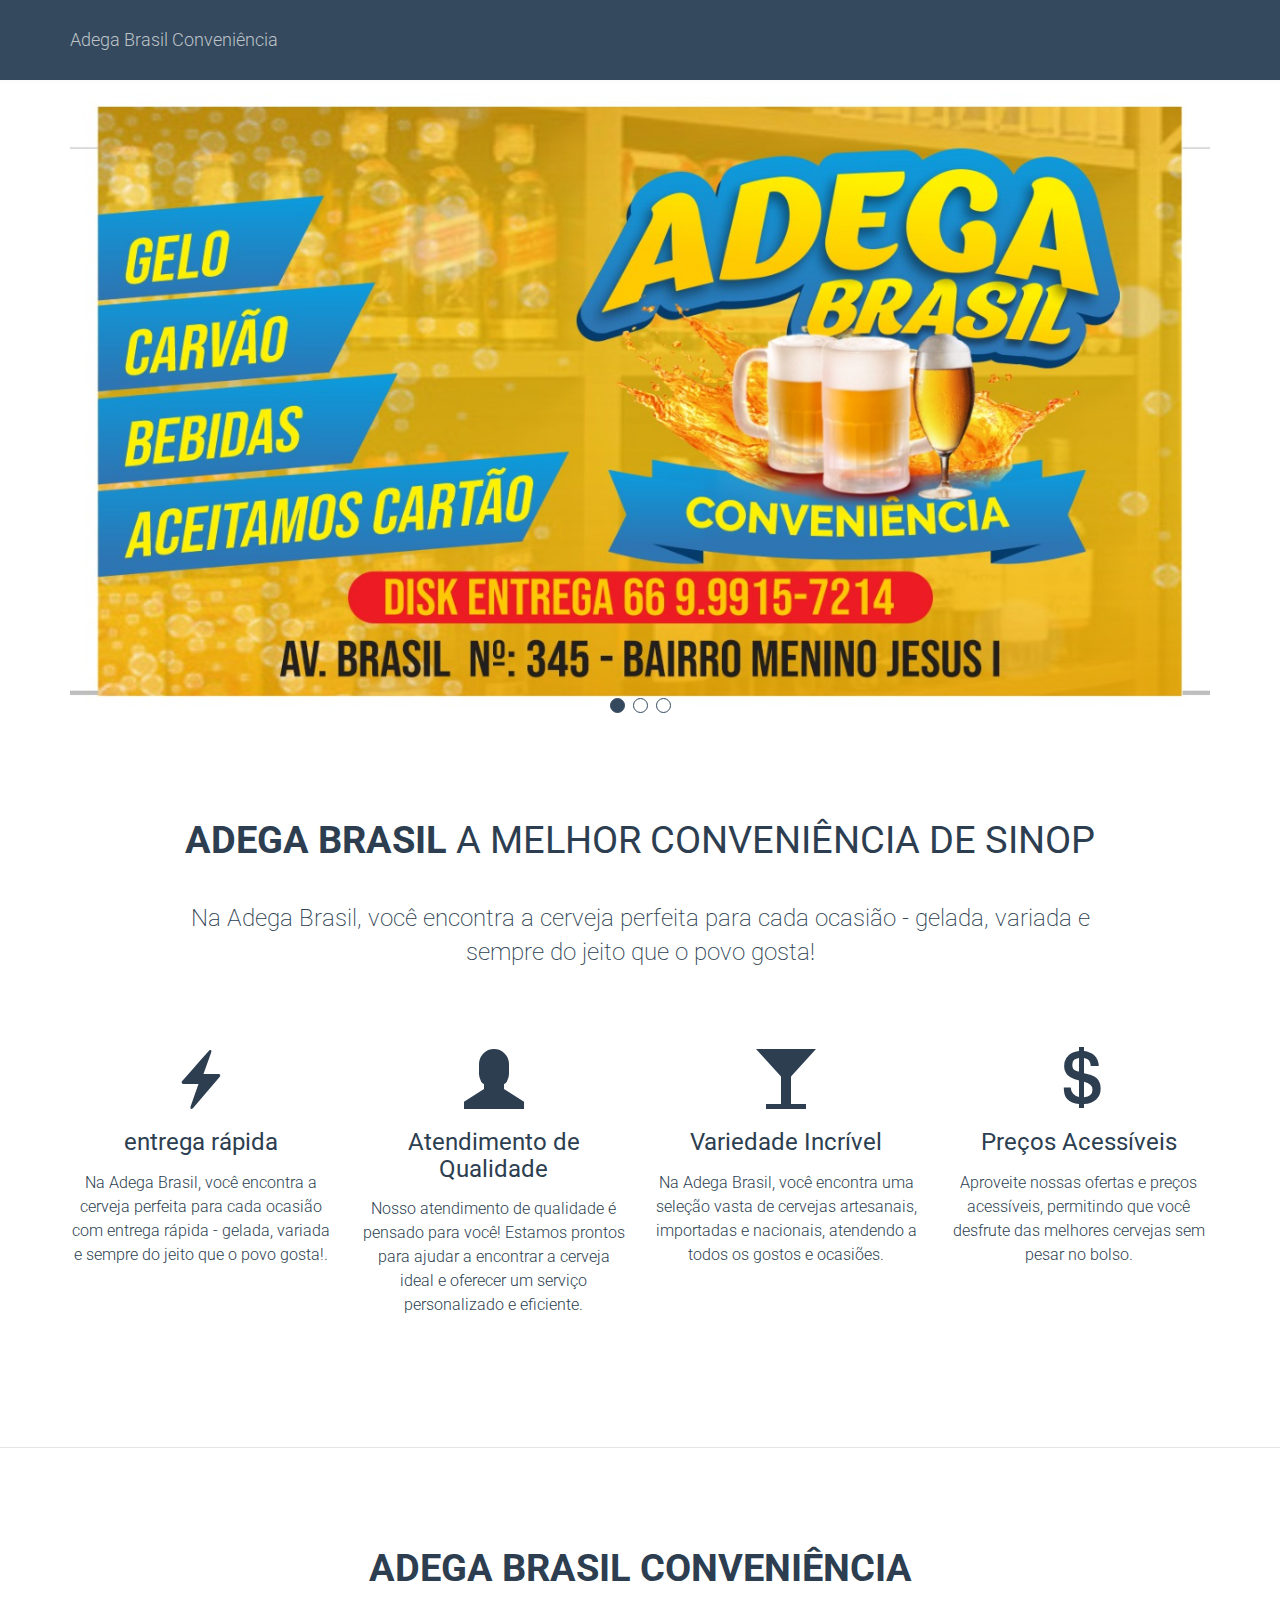
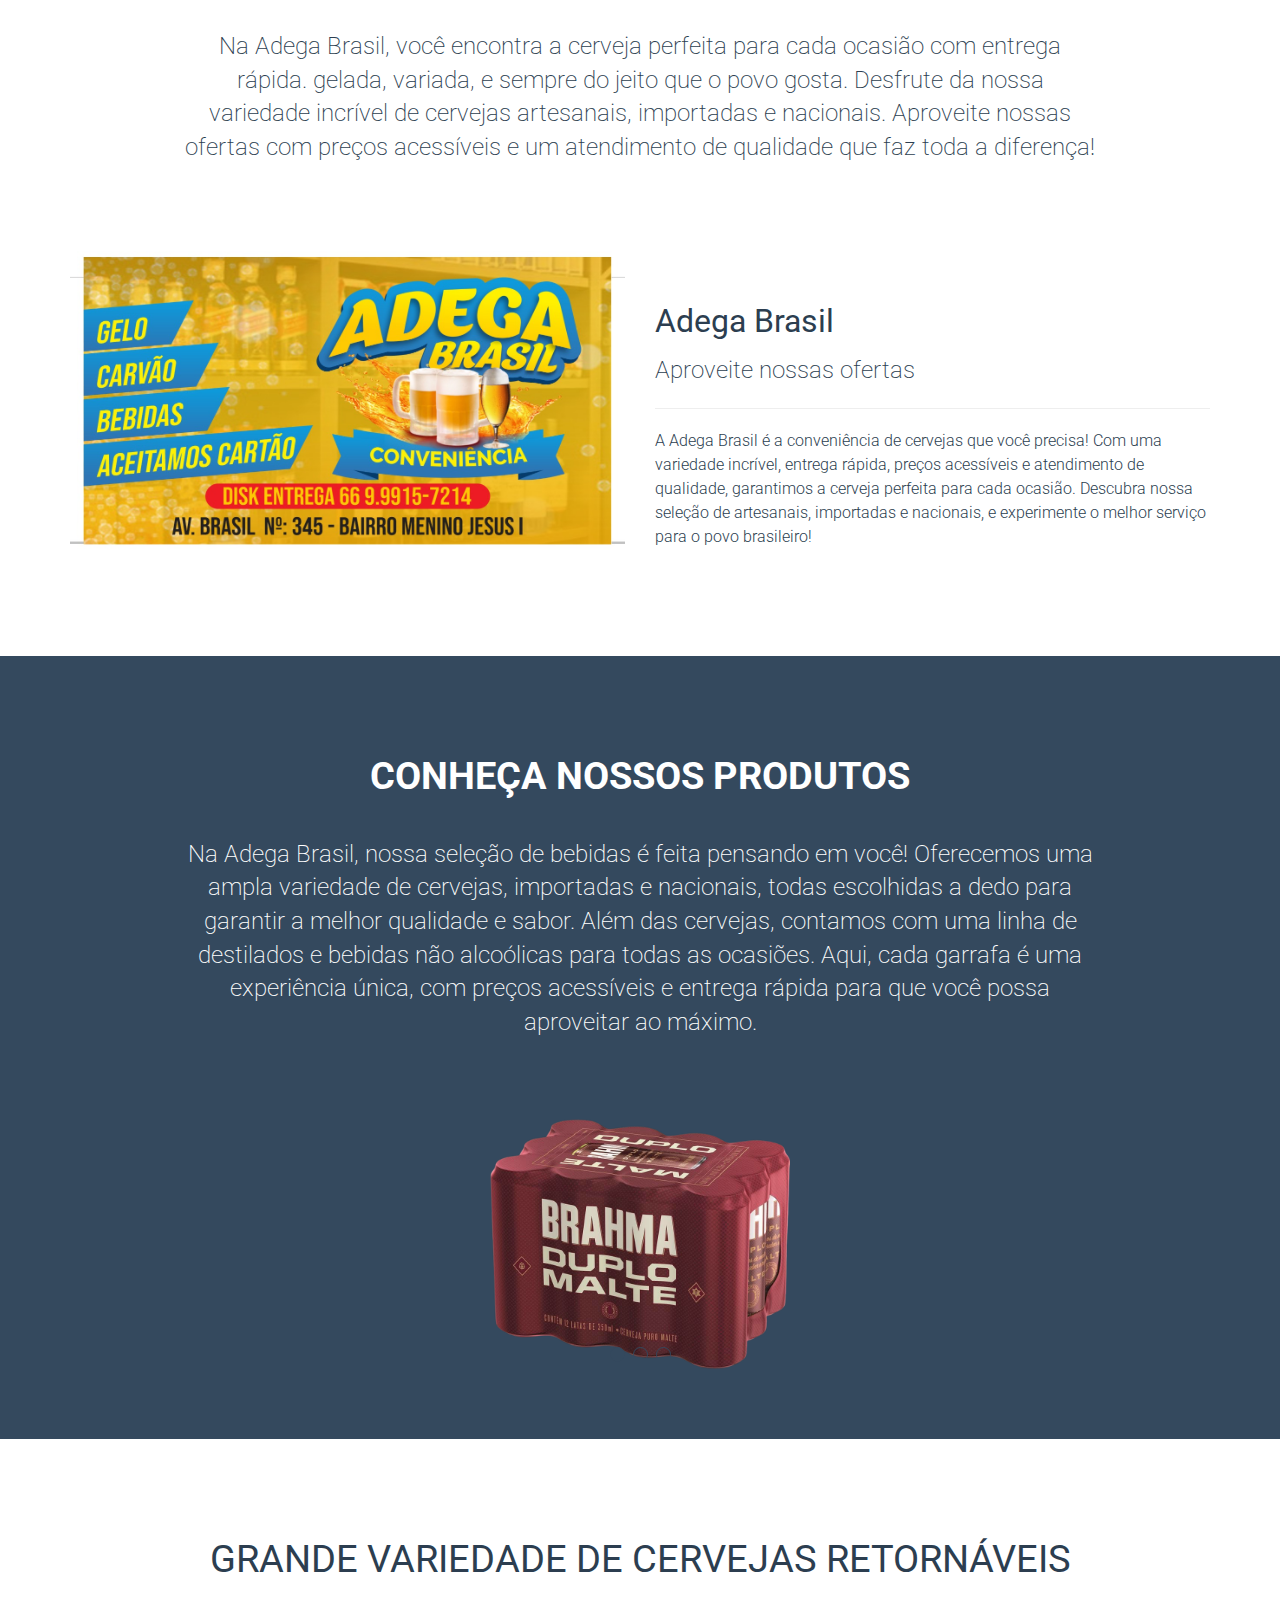
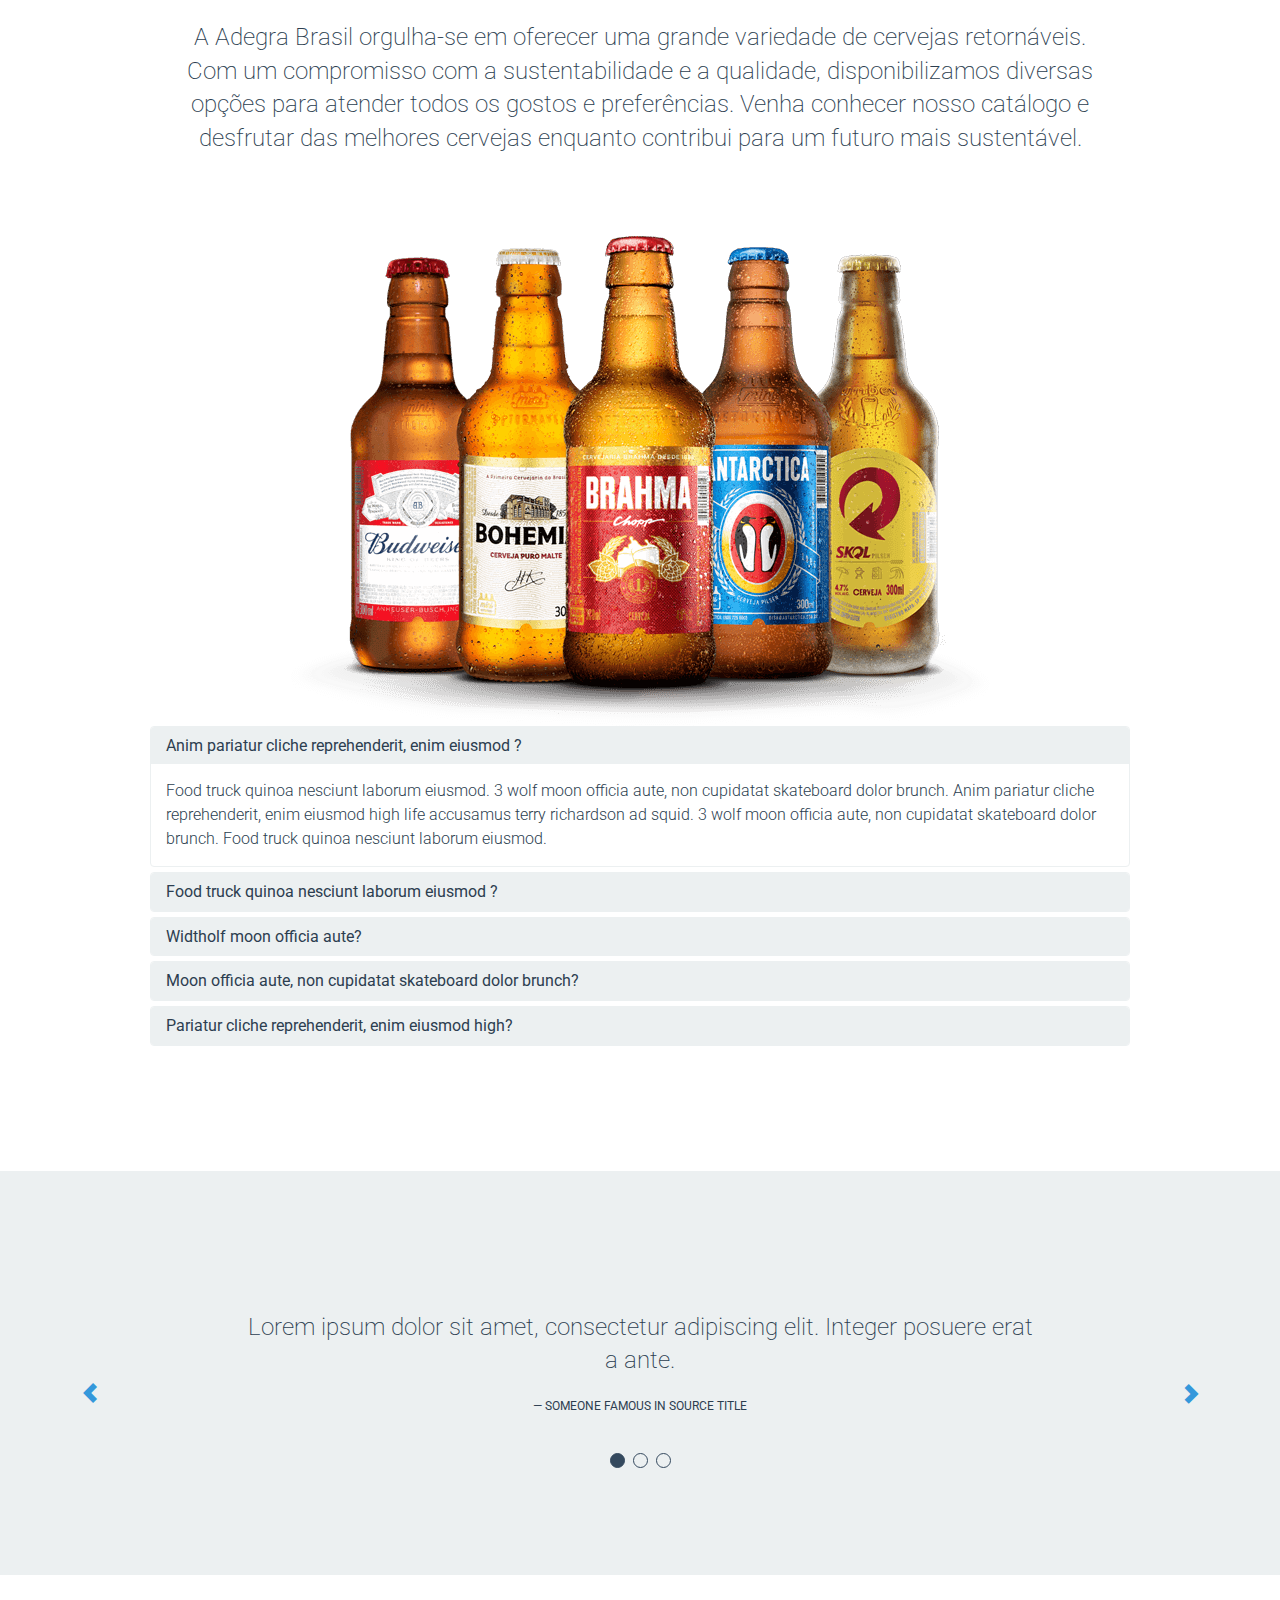
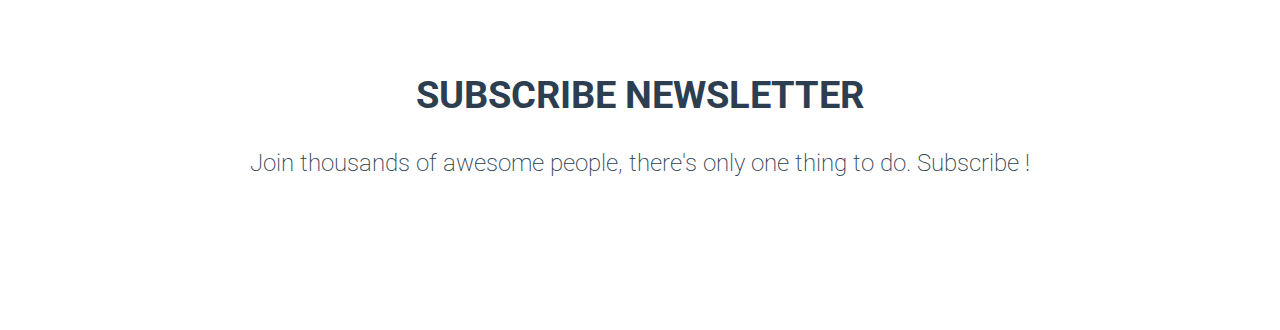
==== adega brasil/index.html @ 5e3e2d42 "Alterações: Ajustes no carousel de imagens" ====
<!DOCTYPE html>
<html lang="pt-br">

<head>
	<!-- Meta, title, CSS, favicons, etc. -->
	<meta charset="utf-8">
	<meta name="viewport" content="width=device-width, initial-scale=1.0">
	<meta name="description" content="">
	<meta name="author" content="">

	<title>

		Adega Brasil

	</title>

	<!-- Bootstrap core CSS -->
	<link href="assets/css/bootstrap.min.css" rel="stylesheet">

	<!-- Fonts -->
	<link href='http://fonts.googleapis.com/css?family=Roboto:400,100,300,700,400italic,700italic' rel='stylesheet'
		type='text/css'>

	<!-- Rocket extras -->
	<link href="assets/css/animate.css" rel="stylesheet">
	<!-- <link href="assets/css/prettyPhoto.css" rel="stylesheet"> -->
	<link href="assets/css/style.css" rel="stylesheet">
</head>

<body>

	<!-- Start Header
	================================================== -->
	<header id="header" class="navbar navbar-inverse navbar-fixed-top" role="banner">
		<div class="container">
			<div class="navbar-header">
				<button class="navbar-toggle" type="button" data-toggle="collapse" data-target=".bs-navbar-collapse">
					<span class="sr-only">Toggle navigation</span>
					<span class="icon-bar"></span>
					<span class="icon-bar"></span>
					<span class="icon-bar"></span>
				</button>
				<!-- Your Logo -->
				<a href="imagens/banner.jpg" class="navbar-brand">Adega Brasil Conveniência</a>
			</div>
			<!-- Start Navigation -->
			<!-- <nav class="collapse navbar-collapse bs-navbar-collapse navbar-right" role="navigation">
				<ul class="nav navbar-nav">
					<li>
						<a href="#hero">Home</a>
					</li>
					<li>
						<a href="#gallery">Produtos</a>
					</li>
				</ul>
				<ul class="nav navbar-nav navbar-right header-button">
				</ul>
			</nav> -->
		</div>
	</header>
	<!-- ==================================================
	End Header -->

	<!-- Start Hero Section
	================================================== -->
	<section id="hero" class="section">
		<div class="container">
			<!-- <h2>Carousel Example</h2>   -->
			<div id="myCarousel" class="carousel slide" data-ride="carousel">
				<!-- Indicators -->
				<ol class="carousel-indicators">
					<li data-target="#myCarousel" data-slide-to="0" class="active"></li>
					<li data-target="#myCarousel" data-slide-to="1"></li>
					<li data-target="#myCarousel" data-slide-to="2"></li>
				</ol>

				<!-- Wrapper for slides -->
				<div class="carousel-inner">
					<div class="item active img-responsive">
						<img src="imagens/banner.jpg" alt="Los Angeles">
					</div>

					<div class="item img-responsive">
						<img src="imagens/banner.jpg" alt="Chicago" style="width:100%;">
					</div>

					<div class="item img-responsive">
						<img src="imagens/banner.jpg" alt="New york" style="width:100%;">
					</div>
				</div>

				<!-- Left and right controls -->
				<!-- <a class="left carousel-control" href="#myCarousel" data-slide="prev">
				<span class="glyphicon glyphicon-chevron-left"></span>
				<span class="sr-only">Previous</span>
			  </a>
			  <a class="right carousel-control" href="#myCarousel" data-slide="next">
				<span class="glyphicon glyphicon-chevron-right"></span>
				<span class="sr-only">Next</span>
			  </a> -->
			</div>
		</div>

	</section>
	<!-- ================================================== 
	End Hero -->

	<!-- Start Features
	================================================== -->
	<section id="features" class="section">
		<div class="container">
			<div class="row">
				<div class="col-md-12">
					<!-- Title -->
					<div class="overview animate" data-animate="flipInX">
						<h1><strong>Adega Brasil</strong> a melhor conveniência de sinop</h1>
						<p class="lead">Na Adega Brasil, você encontra a cerveja perfeita para cada ocasião - gelada,
							variada e sempre do jeito que o povo gosta!</p>
					</div>
				</div>
				<div class="col-md-3 col-sm-6">
					<div class="service-block animate" data-animate="fadeInRight">
						<span class="glyphicon glyphicon glyphicon-flash"></span>
						<h3>entrega rápida</h3>
						<p>Na Adega Brasil, você encontra a cerveja perfeita para cada ocasião com entrega rápida -
							gelada, variada e sempre do jeito que o povo gosta!.</p>
						<!-- <button type="button" class="btn btn-primary btn-md btn-rocket btn-rocket-default">Learn More</button> -->
					</div>
				</div>
				<div class="col-md-3 col-sm-6">
					<div class="service-block animate" data-animate="flipInY">
						<span class="glyphicon glyphicon glyphicon glyphicon-user"></span>
						<h3>Atendimento de Qualidade</h3>
						<p>Nosso atendimento de qualidade é pensado para você! Estamos prontos para ajudar a encontrar a
							cerveja ideal e oferecer um serviço personalizado e eficiente.</p>
						<!-- <button type="button" class="btn btn-primary btn-md btn-rocket btn-rocket-default">Learn More</button> -->
					</div>
				</div>
				<div class="col-md-3 col-sm-6">
					<div class="service-block animate" data-animate="fadeInLeft">
						<span class="glyphicon glyphicon glyphicon-glass"></span>
						<h3>Variedade Incrível</h3>
						<p>Na Adega Brasil, você encontra uma seleção vasta de cervejas artesanais, importadas e
							nacionais, atendendo a todos os gostos e ocasiões.</p>
						<!-- <button type="button" class="btn btn-primary btn-md btn-rocket btn-rocket-default">Learn More</button> -->
					</div>
				</div>
				<div class="col-md-3 col-sm-6">
					<div class="service-block animate" data-animate="flipInX">
						<span class="glyphicon glyphicon glyphicon-usd"></span>
						<h3>Preços Acessíveis</h3>
						<p>Aproveite nossas ofertas e preços acessíveis, permitindo que você desfrute das melhores
							cervejas sem pesar no bolso.</p>
						<!-- <button type="button" class="btn btn-primary btn-md btn-rocket btn-rocket-default">Learn More</button> -->
					</div>
				</div>
			</div>
		</div>
	</section>

	<!-- ==================================================
	End Features -->

	<!-- Start Image Block
	================================================== -->
	<section id="image" class="section" style="background-color:#FFF; border-top: 1px solid rgba(0, 0, 0, .1);">
		<div class="container">
			<div class="row">
				<div class="col-md-12 sol-sm-12">
					<div class="overview animate" data-animate="flipInX">
						<h1><strong>Adega Brasil Conveniência</strong></h1>
						<p class="lead">Na Adega Brasil, você encontra a cerveja perfeita para cada ocasião com entrega
							rápida. gelada, variada, e sempre do jeito que o povo gosta. Desfrute da nossa variedade
							incrível de cervejas artesanais, importadas e nacionais. Aproveite nossas ofertas com preços
							acessíveis e um atendimento de qualidade que faz toda a diferença!</p>
					</div>
				</div>
				<div class="col-md-6 col-sm-12"><img class="animate img-responsive" data-animate="fadeInLeft"
						src="assets/images/prettyPhoto/adega/233630550_107125701673596_1025248460780945437_n.jpg"
						alt="" /></div>
				<div class="col-md-6 col-sm-12">
					<div class="content-block animate" data-animate="fadeInRight" style="margin-top: 60px;">
						<h2>Adega Brasil</h2>
						<p class="lead">Aproveite nossas ofertas</p>
						<hr />
						<p>A Adega Brasil é a conveniência de cervejas que você precisa! Com uma variedade incrível,
							entrega rápida, preços acessíveis e atendimento de qualidade, garantimos a cerveja perfeita
							para cada ocasião. Descubra nossa seleção de artesanais, importadas e nacionais, e
							experimente o melhor serviço para o povo brasileiro!</p>
					</div>
				</div>
			</div>
		</div>
	</section>

	<!-- ==================================================
	End Image Blcok -->

	<!-- Start Gallery Block
	================================================== -->
	<section id="gallery" class="section">
		<div class="container">
			<div class="row">
				<div class="col-md-12 sol-sm-12">
					<div class="overview animate" data-animate="flipInY">
						<h1><strong>Conheça nossos Produtos</strong></h1>
						<p class="lead">Na Adega Brasil, nossa seleção de bebidas é feita pensando em você! Oferecemos
							uma ampla variedade de cervejas, importadas e nacionais, todas escolhidas a dedo para
							garantir a melhor qualidade e sabor. Além das cervejas, contamos com uma linha de destilados
							e bebidas não alcoólicas para todas as ocasiões. Aqui, cada garrafa é uma experiência única,
							com preços acessíveis e entrega rápida para que você possa aproveitar ao máximo.</p>
					</div>
					<!-- Carousel container -->
					<div id="my-pics" class="carousel slide" data-ride="carousel" style="width:300px;margin:auto;">

						<!-- Indicators -->
						<ol class="carousel-indicators">
							<li data-target="#my-pics" data-slide-to="0" class="active"></li>
							<li data-target="#my-pics" data-slide-to="1"></li>
							<li data-target="#my-pics" data-slide-to="2"></li>
						</ol>

						<!-- Content -->
						<div class="carousel-inner" role="listbox">

							<!-- Slide 1 -->
							<div class="item active">
								<img src="imagens/Cerveja_Brahma_Duplo.png" alt="Sunset over beach"
									style="width: 300px; height: 250px;">
								<div class="carousel-caption">
								</div>
							</div>

							<!-- Slide 2 -->
							<div class="item">
								<img src="imagens/cerveja_budweiser_lata.png" alt="Rob Roy Glacier"
									style="width: 300px; height: 250px;">
								<div class="carousel-caption">
								</div>
							</div>

							<!-- Slide 3 -->
							<div class="item">
								<img src="imagens/original.jpeg" alt="Longtail boats at Phi Phi"
									style="width: 300px; height: 250px;">
								<div class="carousel-caption">
								</div>
							</div>

							<!-- Slide 4 -->
							<div class="item">
								<img src="imagens/SKOL269.png" alt="Longtail boats at Phi Phi"
									style="width: 300px; height: 250px;">
								<div class="carousel-caption">
								</div>
							</div>
							<!-- Slide 5 -->
							<div class="item">
								<img src="imagens/cervejas_long neck.png" alt="Longtail boats at Phi Phi"
									style="width: 300px; height: 250px;">
								<div class="carousel-caption">
								</div>
							</div>

						</div>

						<!-- Previous/Next controls -->
						<!-- <a class="left carousel-control" href="#my-pics" role="button" data-slide="prev">
	<span class="icon-prev" aria-hidden="true"></span>
	<span class="sr-only">Previous</span>
	</a>
	<a class="right carousel-control" href="#my-pics" role="button" data-slide="next">
	<span class="icon-next" aria-hidden="true"></span>
	<span class="sr-only">Next</span>
	</a>
	
	</div>
		</div> -->
	</section>

	<!-- ==================================================
	End Gallery Blcok -->

	<!-- Start Text Block
	================================================== -->
	<section id="faq" class="section">
		<div class="container">
			<div class="row">
				<div class="col-md-12 sol-sm-12">
					<div class="overview animate" data-animate="flipInY">
						<h1>Grande variedade de cervejas retornáveis</h1>
						<p class="lead">
							A Adegra Brasil orgulha-se em oferecer uma grande variedade de cervejas retornáveis. Com um
							compromisso com a sustentabilidade e a qualidade, disponibilizamos diversas opções para
							atender todos os gostos e preferências.
							Venha conhecer nosso catálogo e desfrutar das melhores cervejas enquanto contribui para um
							futuro mais sustentável. </p>
					</div>
				</div>
				<div class="col-md-12 col-sm-12 align-items-center">
					<img class="animate img-responsive center-block" data-animate="fadeInLeft"
						src="imagens/cervejas_retornaveis.png" alt="" />
				</div>
				<div class="col-md-12 col-sm-12">
					<div class="faq-block animate" data-animate="fadeInLeft">
						<div class="panel-group" id="accordion">
							<div class="panel panel-default">
								<div class="panel-heading">
									<h4 class="panel-title">
										<a data-toggle="collapse" data-parent="#accordion" href="#collapseOne">
											Anim pariatur cliche reprehenderit, enim eiusmod ?
										</a>
									</h4>
								</div>
								<div id="collapseOne" class="panel-collapse collapse in">
									<div class="panel-body">
										Food truck quinoa nesciunt laborum eiusmod. 3 wolf moon officia aute, non
										cupidatat skateboard dolor brunch. Anim pariatur cliche reprehenderit, enim
										eiusmod high life accusamus terry richardson ad squid. 3 wolf moon officia aute,
										non cupidatat skateboard dolor brunch. Food truck quinoa nesciunt laborum
										eiusmod.
									</div>
								</div>
							</div>
							<div class="panel panel-default">
								<div class="panel-heading">
									<h4 class="panel-title">
										<a data-toggle="collapse" data-parent="#accordion" href="#collapseTwo">
											Food truck quinoa nesciunt laborum eiusmod ?
										</a>
									</h4>
								</div>
								<div id="collapseTwo" class="panel-collapse collapse">
									<div class="panel-body">
										Anim pariatur cliche reprehenderit, enim eiusmod high life accusamus terry
										richardson ad squid. 3 wolf moon officia aute, non cupidatat skateboard dolor
										brunch. Food truck quinoa nesciunt laborum eiusmod. Brunch 3 wolf moon tempor,
										sunt aliqua put a bird on it squid single-origin coffee nulla assumenda
										shoreditch et.
									</div>
								</div>
							</div>
							<div class="panel panel-default">
								<div class="panel-heading">
									<h4 class="panel-title">
										<a data-toggle="collapse" data-parent="#accordion" href="#collapseThree">
											Widtholf moon officia aute?
										</a>
									</h4>
								</div>
								<div id="collapseThree" class="panel-collapse collapse">
									<div class="panel-body">
										Anim pariatur cliche reprehenderit, enim eiusmod high life accusamus terry
										richardson ad squid. 3 wolf moon officia aute, non cupidatat skateboard dolor
										brunch.
									</div>
								</div>
							</div>
							<div class="panel panel-default">
								<div class="panel-heading">
									<h4 class="panel-title">
										<a data-toggle="collapse" data-parent="#accordion" href="#collapseFour">
											Moon officia aute, non cupidatat skateboard dolor brunch?
										</a>
									</h4>
								</div>
								<div id="collapseFour" class="panel-collapse collapse">
									<div class="panel-body">
										Anim pariatur cliche reprehenderit, enim eiusmod high life accusamus terry
										richardson ad squid. 3 wolf moon officia aute, non cupidatat skateboard dolor
										brunch.
									</div>
								</div>
							</div>
							<div class="panel panel-default">
								<div class="panel-heading">
									<h4 class="panel-title">
										<a data-toggle="collapse" data-parent="#accordion" href="#collapseFive">
											Pariatur cliche reprehenderit, enim eiusmod high?
										</a>
									</h4>
								</div>
								<div id="collapseFive" class="panel-collapse collapse">
									<div class="panel-body">
										Anim pariatur cliche reprehenderit, enim eiusmod high life accusamus terry
										richardson ad squid. 3 wolf moon officia aute, non cupidatat skateboard dolor
										brunch.
									</div>
								</div>
							</div>
						</div>
					</div>
				</div>
			</div>
		</div>
	</section>

	<!-- ==================================================
	End Text Blcok -->

	<!-- Start Newsletter Block
	================================================== -->
	<section id="slider" class="section">
		<div class="container">
			<div class="row">
				<div class="col-md-12">
					<div id="Carousel" class="carousel slide">
						<ol class="carousel-indicators">
							<li data-target="Carousel" data-slide-to="0" class="active"></li>
							<li data-target="Carousel" data-slide-to="1"></li>
							<li data-target="Carousel" data-slide-to="2"></li>
						</ol>

						<div class="carousel-inner">
							<div class="item active animate" data-animate="flipInY">
								<blockquote>
									<p class="lead">Lorem ipsum dolor sit amet, consectetur adipiscing elit. Integer
										posuere erat a ante.</p>
									<small>Someone famous in <cite title="Source Title">Source Title</cite></small>
								</blockquote>
							</div>
							<div class="item animate" data-animate="flipInY">
								<blockquote>
									<p class="lead">Bootstrap has a few easy ways to quickly get started, each one
										appealing to a different skill level and use case. Read through to see what
										suits your particular needs.</p>
									<small>Someone famous in <cite title="Source Title">Source Title</cite></small>
								</blockquote>
							</div>
							<div class="item animate" data-animate="flipInY">
								<blockquote>
									<p class="lead">Bring Bootstrap's components to life with over a dozen custom jQuery
										plugins. Easily include them all, or one by one.</p>
									<small>Someone famous in <cite title="Source Title">Source Title</cite></small>
								</blockquote>
							</div>
						</div>

						<a class="left carousel-control" href="#Carousel" data-slide="prev">
							<span class="glyphicon glyphicon-chevron-left"></span>
						</a>
						<a class="right carousel-control" href="#Carousel" data-slide="next">
							<span class="glyphicon glyphicon-chevron-right"></span>
						</a>
					</div>
				</div>
			</div>
		</div>
	</section>
	<!-- ==================================================
	End Slider Blcok -->

	<!-- Start Newsletter Block
	================================================== -->
	<section id="newsletter" class="section">
		<div class="container">
			<div class="row">
				<div class="col-md-12">
					<div class="overview animate" data-animate="fadeInDown">
						<h1><strong>Subscribe Newsletter</strong></h1>
						<p class="lead">Join thousands of awesome people, there's only one thing to do. Subscribe !</p>
					</div>
					<form role="form" class="animate" data-animate="fadeInUp">
						<div class="input-group">
						</div>
					</form>
				</div>
			</div>
		</div>
	</section>
	<!-- ==================================================
	End Newsletter Blcok -->



	<!-- Bootstrap core JavaScript
	================================================== -->
	<!-- Placed at the end of the document so the pages load faster -->
	<script src="assets/js/jquery-1.10.2.min.js"></script>
	<script src="assets/js/bootstrap.js"></script>
	<script src="assets/js/waypoints.min.js"></script>
	<script src="assets/js/jquery.scrollto.min.js"></script>
	<script src="assets/js/jquery.localscroll.min.js"></script>
	<script src="assets/js/jquery.prettyPhoto.js"></script>
	<script src="assets/js/scripts.js"></script>


	<!-- ********************* -->
	<!-- Start Rocket -->

</body>

</html>
---- adega brasil/assets/css/prettyPhoto.css ----
div.pp_default .pp_top,div.pp_default .pp_top .pp_middle,div.pp_default .pp_top .pp_left,div.pp_default .pp_top .pp_right,div.pp_default .pp_bottom,div.pp_default .pp_bottom .pp_left,div.pp_default .pp_bottom .pp_middle,div.pp_default .pp_bottom .pp_right{height:13px}
div.pp_default .pp_top .pp_left{background:url(../images/prettyPhoto/default/sprite.png) -78px -93px no-repeat}
div.pp_default .pp_top .pp_middle{background:url(../images/prettyPhoto/default/sprite_x.png) top left repeat-x}
div.pp_default .pp_top .pp_right{background:url(../images/prettyPhoto/default/sprite.png) -112px -93px no-repeat}
div.pp_default .pp_content .ppt{color:#f8f8f8}
div.pp_default .pp_content_container .pp_left{background:url(../images/prettyPhoto/default/sprite_y.png) -7px 0 repeat-y;padding-left:13px}
div.pp_default .pp_content_container .pp_right{background:url(../images/prettyPhoto/default/sprite_y.png) top right repeat-y;padding-right:13px}
div.pp_default .pp_next:hover{background:url(../images/prettyPhoto/default/sprite_next.png) center right no-repeat;cursor:pointer}
div.pp_default .pp_previous:hover{background:url(../images/prettyPhoto/default/sprite_prev.png) center left no-repeat;cursor:pointer}
div.pp_default .pp_expand{background:url(../images/prettyPhoto/default/sprite.png) 0 -29px no-repeat;cursor:pointer;width:28px;height:28px}
div.pp_default .pp_expand:hover{background:url(../images/prettyPhoto/default/sprite.png) 0 -56px no-repeat;cursor:pointer}
div.pp_default .pp_contract{background:url(../images/prettyPhoto/default/sprite.png) 0 -84px no-repeat;cursor:pointer;width:28px;height:28px}
div.pp_default .pp_contract:hover{background:url(../images/prettyPhoto/default/sprite.png) 0 -113px no-repeat;cursor:pointer}
div.pp_default .pp_close{width:30px;height:30px;background:url(../images/prettyPhoto/default/sprite.png) 2px 1px no-repeat;cursor:pointer}
div.pp_default .pp_gallery ul li a{background:url(../images/prettyPhoto/default/default_thumb.png) center center #f8f8f8;border:1px solid #aaa}
div.pp_default .pp_social{margin-top:7px}
div.pp_default .pp_gallery a.pp_arrow_previous,div.pp_default .pp_gallery a.pp_arrow_next{position:static;left:auto}
div.pp_default .pp_nav .pp_play,div.pp_default .pp_nav .pp_pause{background:url(../images/prettyPhoto/default/sprite.png) -51px 1px no-repeat;height:30px;width:30px}
div.pp_default .pp_nav .pp_pause{background-position:-51px -29px}
div.pp_default a.pp_arrow_previous,div.pp_default a.pp_arrow_next{background:url(../images/prettyPhoto/default/sprite.png) -31px -3px no-repeat;height:20px;width:20px;margin:4px 0 0}
div.pp_default a.pp_arrow_next{left:52px;background-position:-82px -3px}
div.pp_default .pp_content_container .pp_details{margin-top:5px}
div.pp_default .pp_nav{clear:none;height:30px;width:110px;position:relative}
div.pp_default .pp_nav .currentTextHolder{font-family:Georgia;font-style:italic;color:#999;font-size:11px;left:75px;line-height:25px;position:absolute;top:2px;margin:0;padding:0 0 0 10px}
div.pp_default .pp_close:hover,div.pp_default .pp_nav .pp_play:hover,div.pp_default .pp_nav .pp_pause:hover,div.pp_default .pp_arrow_next:hover,div.pp_default .pp_arrow_previous:hover{opacity:0.7}
div.pp_default .pp_description{font-size:11px;font-weight:700;line-height:14px;margin:5px 50px 5px 0}
div.pp_default .pp_bottom .pp_left{background:url(../images/prettyPhoto/default/sprite.png) -78px -127px no-repeat}
div.pp_default .pp_bottom .pp_middle{background:url(../images/prettyPhoto/default/sprite_x.png) bottom left repeat-x}
div.pp_default .pp_bottom .pp_right{background:url(../images/prettyPhoto/default/sprite.png) -112px -127px no-repeat}
div.pp_default .pp_loaderIcon{background:url(../images/prettyPhoto/default/loader.gif) center center no-repeat}
div.light_rounded .pp_top .pp_left{background:url(../images/prettyPhoto/light_rounded/sprite.png) -88px -53px no-repeat}
div.light_rounded .pp_top .pp_right{background:url(../images/prettyPhoto/light_rounded/sprite.png) -110px -53px no-repeat}
div.light_rounded .pp_next:hover{background:url(../images/prettyPhoto/light_rounded/btnNext.png) center right no-repeat;cursor:pointer}
div.light_rounded .pp_previous:hover{background:url(../images/prettyPhoto/light_rounded/btnPrevious.png) center left no-repeat;cursor:pointer}
div.light_rounded .pp_expand{background:url(../images/prettyPhoto/light_rounded/sprite.png) -31px -26px no-repeat;cursor:pointer}
div.light_rounded .pp_expand:hover{background:url(../images/prettyPhoto/light_rounded/sprite.png) -31px -47px no-repeat;cursor:pointer}
div.light_rounded .pp_contract{background:url(../images/prettyPhoto/light_rounded/sprite.png) 0 -26px no-repeat;cursor:pointer}
div.light_rounded .pp_contract:hover{background:url(../images/prettyPhoto/light_rounded/sprite.png) 0 -47px no-repeat;cursor:pointer}
div.light_rounded .pp_close{width:75px;height:22px;background:url(../images/prettyPhoto/light_rounded/sprite.png) -1px -1px no-repeat;cursor:pointer}
div.light_rounded .pp_nav .pp_play{background:url(../images/prettyPhoto/light_rounded/sprite.png) -1px -100px no-repeat;height:15px;width:14px}
div.light_rounded .pp_nav .pp_pause{background:url(../images/prettyPhoto/light_rounded/sprite.png) -24px -100px no-repeat;height:15px;width:14px}
div.light_rounded .pp_arrow_previous{background:url(../images/prettyPhoto/light_rounded/sprite.png) 0 -71px no-repeat}
div.light_rounded .pp_arrow_next{background:url(../images/prettyPhoto/light_rounded/sprite.png) -22px -71px no-repeat}
div.light_rounded .pp_bottom .pp_left{background:url(../images/prettyPhoto/light_rounded/sprite.png) -88px -80px no-repeat}
div.light_rounded .pp_bottom .pp_right{background:url(../images/prettyPhoto/light_rounded/sprite.png) -110px -80px no-repeat}
div.dark_rounded .pp_top .pp_left{background:url(../images/prettyPhoto/dark_rounded/sprite.png) -88px -53px no-repeat}
div.dark_rounded .pp_top .pp_right{background:url(../images/prettyPhoto/dark_rounded/sprite.png) -110px -53px no-repeat}
div.dark_rounded .pp_content_container .pp_left{background:url(../images/prettyPhoto/dark_rounded/contentPattern.png) top left repeat-y}
div.dark_rounded .pp_content_container .pp_right{background:url(../images/prettyPhoto/dark_rounded/contentPattern.png) top right repeat-y}
div.dark_rounded .pp_next:hover{background:url(../images/prettyPhoto/dark_rounded/btnNext.png) center right no-repeat;cursor:pointer}
div.dark_rounded .pp_previous:hover{background:url(../images/prettyPhoto/dark_rounded/btnPrevious.png) center left no-repeat;cursor:pointer}
div.dark_rounded .pp_expand{background:url(../images/prettyPhoto/dark_rounded/sprite.png) -31px -26px no-repeat;cursor:pointer}
div.dark_rounded .pp_expand:hover{background:url(../images/prettyPhoto/dark_rounded/sprite.png) -31px -47px no-repeat;cursor:pointer}
div.dark_rounded .pp_contract{background:url(../images/prettyPhoto/dark_rounded/sprite.png) 0 -26px no-repeat;cursor:pointer}
div.dark_rounded .pp_contract:hover{background:url(../images/prettyPhoto/dark_rounded/sprite.png) 0 -47px no-repeat;cursor:pointer}
div.dark_rounded .pp_close{width:75px;height:22px;background:url(../images/prettyPhoto/dark_rounded/sprite.png) -1px -1px no-repeat;cursor:pointer}
div.dark_rounded .pp_description{margin-right:85px;color:#fff}
div.dark_rounded .pp_nav .pp_play{background:url(../images/prettyPhoto/dark_rounded/sprite.png) -1px -100px no-repeat;height:15px;width:14px}
div.dark_rounded .pp_nav .pp_pause{background:url(../images/prettyPhoto/dark_rounded/sprite.png) -24px -100px no-repeat;height:15px;width:14px}
div.dark_rounded .pp_arrow_previous{background:url(../images/prettyPhoto/dark_rounded/sprite.png) 0 -71px no-repeat}
div.dark_rounded .pp_arrow_next{background:url(../images/prettyPhoto/dark_rounded/sprite.png) -22px -71px no-repeat}
div.dark_rounded .pp_bottom .pp_left{background:url(../images/prettyPhoto/dark_rounded/sprite.png) -88px -80px no-repeat}
div.dark_rounded .pp_bottom .pp_right{background:url(../images/prettyPhoto/dark_rounded/sprite.png) -110px -80px no-repeat}
div.dark_rounded .pp_loaderIcon{background:url(../images/prettyPhoto/dark_rounded/loader.gif) center center no-repeat}
div.dark_square .pp_left,div.dark_square .pp_middle,div.dark_square .pp_right,div.dark_square .pp_content{background:#000}
div.dark_square .pp_description{color:#fff;margin:0 85px 0 0}
div.dark_square .pp_loaderIcon{background:url(../images/prettyPhoto/dark_square/loader.gif) center center no-repeat}
div.dark_square .pp_expand{background:url(../images/prettyPhoto/dark_square/sprite.png) -31px -26px no-repeat;cursor:pointer}
div.dark_square .pp_expand:hover{background:url(../images/prettyPhoto/dark_square/sprite.png) -31px -47px no-repeat;cursor:pointer}
div.dark_square .pp_contract{background:url(../images/prettyPhoto/dark_square/sprite.png) 0 -26px no-repeat;cursor:pointer}
div.dark_square .pp_contract:hover{background:url(../images/prettyPhoto/dark_square/sprite.png) 0 -47px no-repeat;cursor:pointer}
div.dark_square .pp_close{width:75px;height:22px;background:url(../images/prettyPhoto/dark_square/sprite.png) -1px -1px no-repeat;cursor:pointer}
div.dark_square .pp_nav{clear:none}
div.dark_square .pp_nav .pp_play{background:url(../images/prettyPhoto/dark_square/sprite.png) -1px -100px no-repeat;height:15px;width:14px}
div.dark_square .pp_nav .pp_pause{background:url(../images/prettyPhoto/dark_square/sprite.png) -24px -100px no-repeat;height:15px;width:14px}
div.dark_square .pp_arrow_previous{background:url(../images/prettyPhoto/dark_square/sprite.png) 0 -71px no-repeat}
div.dark_square .pp_arrow_next{background:url(../images/prettyPhoto/dark_square/sprite.png) -22px -71px no-repeat}
div.dark_square .pp_next:hover{background:url(../images/prettyPhoto/dark_square/btnNext.png) center right no-repeat;cursor:pointer}
div.dark_square .pp_previous:hover{background:url(../images/prettyPhoto/dark_square/btnPrevious.png) center left no-repeat;cursor:pointer}
div.light_square .pp_expand{background:url(../images/prettyPhoto/light_square/sprite.png) -31px -26px no-repeat;cursor:pointer}
div.light_square .pp_expand:hover{background:url(../images/prettyPhoto/light_square/sprite.png) -31px -47px no-repeat;cursor:pointer}
div.light_square .pp_contract{background:url(../images/prettyPhoto/light_square/sprite.png) 0 -26px no-repeat;cursor:pointer}
div.light_square .pp_contract:hover{background:url(../images/prettyPhoto/light_square/sprite.png) 0 -47px no-repeat;cursor:pointer}
div.light_square .pp_close{width:75px;height:22px;background:url(../images/prettyPhoto/light_square/sprite.png) -1px -1px no-repeat;cursor:pointer}
div.light_square .pp_nav .pp_play{background:url(../images/prettyPhoto/light_square/sprite.png) -1px -100px no-repeat;height:15px;width:14px}
div.light_square .pp_nav .pp_pause{background:url(../images/prettyPhoto/light_square/sprite.png) -24px -100px no-repeat;height:15px;width:14px}
div.light_square .pp_arrow_previous{background:url(../images/prettyPhoto/light_square/sprite.png) 0 -71px no-repeat}
div.light_square .pp_arrow_next{background:url(../images/prettyPhoto/light_square/sprite.png) -22px -71px no-repeat}
div.light_square .pp_next:hover{background:url(../images/prettyPhoto/light_square/btnNext.png) center right no-repeat;cursor:pointer}
div.light_square .pp_previous:hover{background:url(../images/prettyPhoto/light_square/btnPrevious.png) center left no-repeat;cursor:pointer}
div.facebook .pp_top .pp_left{background:url(../images/prettyPhoto/facebook/sprite.png) -88px -53px no-repeat}
div.facebook .pp_top .pp_middle{background:url(../images/prettyPhoto/facebook/contentPatternTop.png) top left repeat-x}
div.facebook .pp_top .pp_right{background:url(../images/prettyPhoto/facebook/sprite.png) -110px -53px no-repeat}
div.facebook .pp_content_container .pp_left{background:url(../images/prettyPhoto/facebook/contentPatternLeft.png) top left repeat-y}
div.facebook .pp_content_container .pp_right{background:url(../images/prettyPhoto/facebook/contentPatternRight.png) top right repeat-y}
div.facebook .pp_expand{background:url(../images/prettyPhoto/facebook/sprite.png) -31px -26px no-repeat;cursor:pointer}
div.facebook .pp_expand:hover{background:url(../images/prettyPhoto/facebook/sprite.png) -31px -47px no-repeat;cursor:pointer}
div.facebook .pp_contract{background:url(../images/prettyPhoto/facebook/sprite.png) 0 -26px no-repeat;cursor:pointer}
div.facebook .pp_contract:hover{background:url(../images/prettyPhoto/facebook/sprite.png) 0 -47px no-repeat;cursor:pointer}
div.facebook .pp_close{width:22px;height:22px;background:url(../images/prettyPhoto/facebook/sprite.png) -1px -1px no-repeat;cursor:pointer}
div.facebook .pp_description{margin:0 37px 0 0}
div.facebook .pp_loaderIcon{background:url(../images/prettyPhoto/facebook/loader.gif) center center no-repeat}
div.facebook .pp_arrow_previous{background:url(../images/prettyPhoto/facebook/sprite.png) 0 -71px no-repeat;height:22px;margin-top:0;width:22px}
div.facebook .pp_arrow_previous.disabled{background-position:0 -96px;cursor:default}
div.facebook .pp_arrow_next{background:url(../images/prettyPhoto/facebook/sprite.png) -32px -71px no-repeat;height:22px;margin-top:0;width:22px}
div.facebook .pp_arrow_next.disabled{background-position:-32px -96px;cursor:default}
div.facebook .pp_nav{margin-top:0}
div.facebook .pp_nav p{font-size:15px;padding:0 3px 0 4px}
div.facebook .pp_nav .pp_play{background:url(../images/prettyPhoto/facebook/sprite.png) -1px -123px no-repeat;height:22px;width:22px}
div.facebook .pp_nav .pp_pause{background:url(../images/prettyPhoto/facebook/sprite.png) -32px -123px no-repeat;height:22px;width:22px}
div.facebook .pp_next:hover{background:url(../images/prettyPhoto/facebook/btnNext.png) center right no-repeat;cursor:pointer}
div.facebook .pp_previous:hover{background:url(../images/prettyPhoto/facebook/btnPrevious.png) center left no-repeat;cursor:pointer}
div.facebook .pp_bottom .pp_left{background:url(../images/prettyPhoto/facebook/sprite.png) -88px -80px no-repeat}
div.facebook .pp_bottom .pp_middle{background:url(../images/prettyPhoto/facebook/contentPatternBottom.png) top left repeat-x}
div.facebook .pp_bottom .pp_right{background:url(../images/prettyPhoto/facebook/sprite.png) -110px -80px no-repeat}
div.pp_pic_holder a:focus{outline:none}
div.pp_overlay{background:#000;display:none;left:0;position:absolute;top:0;width:100%;z-index:9500}
div.pp_pic_holder{display:none;position:absolute;width:100px;z-index:10000}
.pp_content{height:40px;min-width:40px}
* html .pp_content{width:40px}
.pp_content_container{position:relative;text-align:left;width:100%}
.pp_content_container .pp_left{padding-left:20px}
.pp_content_container .pp_right{padding-right:20px}
.pp_content_container .pp_details{float:left;margin:10px 0 2px}
.pp_description{display:none;margin:0}
.pp_social{float:left;margin:0}
.pp_social .facebook{float:left;margin-left:5px;width:55px;overflow:hidden}
.pp_social .twitter{float:left}
.pp_nav{clear:right;float:left;margin:3px 10px 0 0}
.pp_nav p{float:left;white-space:nowrap;margin:2px 4px}
.pp_nav .pp_play,.pp_nav .pp_pause{float:left;margin-right:4px;text-indent:-10000px}
a.pp_arrow_previous,a.pp_arrow_next{display:block;float:left;height:15px;margin-top:3px;overflow:hidden;text-indent:-10000px;width:14px}
.pp_hoverContainer{position:absolute;top:0;width:100%;z-index:2000}
.pp_gallery{display:none;left:50%;margin-top:-50px;position:absolute;z-index:10000}
.pp_gallery div{float:left;overflow:hidden;position:relative}
.pp_gallery ul{float:left;height:35px;position:relative;white-space:nowrap;margin:0 0 0 5px;padding:0}
.pp_gallery ul a{border:1px rgba(0,0,0,0.5) solid;display:block;float:left;height:33px;overflow:hidden}
.pp_gallery ul a img{border:0}
.pp_gallery li{display:block;float:left;margin:0 5px 0 0;padding:0}
.pp_gallery li.default a{background:url(../images/prettyPhoto/facebook/default_thumbnail.gif) 0 0 no-repeat;display:block;height:33px;width:50px}
.pp_gallery .pp_arrow_previous,.pp_gallery .pp_arrow_next{margin-top:7px!important}
a.pp_next{background:url(../images/prettyPhoto/light_rounded/btnNext.png) 10000px 10000px no-repeat;display:block;float:right;height:100%;text-indent:-10000px;width:49%}
a.pp_previous{background:url(../images/prettyPhoto/light_rounded/btnNext.png) 10000px 10000px no-repeat;display:block;float:left;height:100%;text-indent:-10000px;width:49%}
a.pp_expand,a.pp_contract{cursor:pointer;display:none;height:20px;position:absolute;right:30px;text-indent:-10000px;top:10px;width:20px;z-index:20000}
a.pp_close{position:absolute;right:0;top:0;display:block;line-height:22px;text-indent:-10000px}
.pp_loaderIcon{display:block;height:24px;left:50%;position:absolute;top:50%;width:24px;margin:-12px 0 0 -12px}
#pp_full_res{line-height:1!important}
#pp_full_res .pp_inline{text-align:left}
#pp_full_res .pp_inline p{margin:0 0 15px}
div.ppt{color:#fff;display:none;font-size:17px;z-index:9999;margin:0 0 5px 15px}
div.pp_default .pp_content,div.light_rounded .pp_content{background-color:#fff}
div.pp_default #pp_full_res .pp_inline,div.light_rounded .pp_content .ppt,div.light_rounded #pp_full_res .pp_inline,div.light_square .pp_content .ppt,div.light_square #pp_full_res .pp_inline,div.facebook .pp_content .ppt,div.facebook #pp_full_res .pp_inline{color:#000}
div.pp_default .pp_gallery ul li a:hover,div.pp_default .pp_gallery ul li.selected a,.pp_gallery ul a:hover,.pp_gallery li.selected a{border-color:#fff}
div.pp_default .pp_details,div.light_rounded .pp_details,div.dark_rounded .pp_details,div.dark_square .pp_details,div.light_square .pp_details,div.facebook .pp_details{position:relative}
div.light_rounded .pp_top .pp_middle,div.light_rounded .pp_content_container .pp_left,div.light_rounded .pp_content_container .pp_right,div.light_rounded .pp_bottom .pp_middle,div.light_square .pp_left,div.light_square .pp_middle,div.light_square .pp_right,div.light_square .pp_content,div.facebook .pp_content{background:#fff}
div.light_rounded .pp_description,div.light_square .pp_description{margin-right:85px}
div.light_rounded .pp_gallery a.pp_arrow_previous,div.light_rounded .pp_gallery a.pp_arrow_next,div.dark_rounded .pp_gallery a.pp_arrow_previous,div.dark_rounded .pp_gallery a.pp_arrow_next,div.dark_square .pp_gallery a.pp_arrow_previous,div.dark_square .pp_gallery a.pp_arrow_next,div.light_square .pp_gallery a.pp_arrow_previous,div.light_square .pp_gallery a.pp_arrow_next{margin-top:12px!important}
div.light_rounded .pp_arrow_previous.disabled,div.dark_rounded .pp_arrow_previous.disabled,div.dark_square .pp_arrow_previous.disabled,div.light_square .pp_arrow_previous.disabled{background-position:0 -87px;cursor:default}
div.light_rounded .pp_arrow_next.disabled,div.dark_rounded .pp_arrow_next.disabled,div.dark_square .pp_arrow_next.disabled,div.light_square .pp_arrow_next.disabled{background-position:-22px -87px;cursor:default}
div.light_rounded .pp_loaderIcon,div.light_square .pp_loaderIcon{background:url(../images/prettyPhoto/light_rounded/loader.gif) center center no-repeat}
div.dark_rounded .pp_top .pp_middle,div.dark_rounded .pp_content,div.dark_rounded .pp_bottom .pp_middle{background:url(../images/prettyPhoto/dark_rounded/contentPattern.png) top left repeat}
div.dark_rounded .currentTextHolder,div.dark_square .currentTextHolder{color:#c4c4c4}
div.dark_rounded #pp_full_res .pp_inline,div.dark_square #pp_full_res .pp_inline{color:#fff}
.pp_top,.pp_bottom{height:20px;position:relative}
* html .pp_top,* html .pp_bottom{padding:0 20px}
.pp_top .pp_left,.pp_bottom .pp_left{height:20px;left:0;position:absolute;width:20px}
.pp_top .pp_middle,.pp_bottom .pp_middle{height:20px;left:20px;position:absolute;right:20px}
* html .pp_top .pp_middle,* html .pp_bottom .pp_middle{left:0;position:static}
.pp_top .pp_right,.pp_bottom .pp_right{height:20px;left:auto;position:absolute;right:0;top:0;width:20px}
.pp_fade,.pp_gallery li.default a img{display:none}
---- adega brasil/assets/css/style.css ----
body {
	color: #2c3e50;
	font: normal 16px "Roboto", "Helvetica Neue", Helvetica, Arial, sans-serif;
	font-weight: 300;
	background-color: #fff;
	overflow-x: hidden;
	line-height: 1.5;
}

a {
	color: #3498db;
	cursor: pointer;
	text-decoration: none;
	
	-moz-transition: all .2s;
	-o-transition: all .2s;
	-webkit-transition: all .2s;
	transition: all .2s;
}
a:hover, a:focus {
	color: #2980b9;
	outline: none;
	text-decoration: none;
}

h1, h2, h3, h4, h5, h6, .h1, .h2, .h3, .h4, .h5, .h6 {
	font-family: "Roboto", "Helvetica Neue", Helvetica, Arial, sans-serif;
	font-weight: 400;
	margin-bottom: 15px;
	margin-top: 0;
}
h1 {font-size: 38px;}
h2 {font-size: 32px;}
h3 {font-size: 24px;}
h4 {font-size: 20px;}
h5 {font-size: 18px;}
h6 {font-size: 16px;}

p.lead {
	font-size: 24px;
	font-weight: 200;
}
p {
	margin-bottom: 20px;
}
p:last-child {
	margin-bottom: 0;
}
ul, ol {
	margin-bottom: 20px;
}
blockquote {
	padding-top: 0;
	padding-bottom: 0;
	border-color: #1ABC9C;
}
blockquote small {
	color: inherit;
}
pre {
	background-color: rgba(255, 255, 255, .5);
	border-color: rgba(0, 0, 0, .1);
	margin-bottom: 20px;
}
.animated {
  opacity: 1 !important;
  filter: alpha(opacity=100) !important;
  visibility: visible;
}
.animated {
  -webkit-animation-duration: 1s;
  animation-duration: 1s;
  -webkit-animation-fill-mode: both;
  animation-fill-mode: both;
}
/*	Section
	==================================================*/
.section {
	padding: 100px 0;
}
.active-section {
	top: 80px;
}
.navbar.active-section {
	top: 0 !important;
}

/*	Button & Label
	==================================================*/
.alert {
	color: #FFF;
	border: none;
}
[class^="alert-"] .alert-link, [class*=" alert-"] .alert-link {
	color: #FFF;
	font-weight: 300;
	text-decoration: underline;
}
.btn, .label {
	font-weight: 300;
	
	border-radius: 2px;
	-moz-border-radius: 2px;
	-webkit-border-radius: 2px;
	
	-moz-transition: all .2s;
	-o-transition: all .2s;
	-webkit-transition: all .2s;
	transition: all .2s;
}
.btn:hover, .btn:focus {
	outline: none;
}
.btn-link {
	color: #1abc9c;
}
.btn-link:hover, .btn-link:focus {
	color: #16a085;
}
.btn-default, .label-default {
	background-color: #34495e;
	border-color: #34495e;
	color: #FFF;
}
.btn-default:hover, .btn-default:focus {
	background-color: #2c3e50;
	border-color: #2c3e50;
	color: #FFF;
}
.btn-success, .label-success, .alert-success {
	background-color: #2ecc71;
	border-color: #2ecc71;
}
.btn-success:hover, .btn-success:focus {
	border-color: #27ae60;
	background-color: #27ae60;
}
.btn-primary, .label-primary {
	background-color: #3498db;
	border-color: #3498db;
}
.btn-primary:hover, .btn-primary:focus {
	background-color: #2980b9;
	border-color: #2980b9;
}
.btn-info, .label-info, .alert-info {
	background-color: #3498db;
}
.btn-info:hover, .btn-info:focus {
	background-color: #2980b9;
	border-color: #2980b9;
}
.btn-warning, .label-warning, .alert-warning {
	background-color: #e67e22;
	border-color: #e67e22;
}
.btn-warning:hover, .btn-warning:focus {
	background-color: #d35400;
	border-color: #d35400;
}
.btn-danger, .label-danger, .alert-danger {
	background-color: #e74c3c;
	border-color: #e74c3c;
}
.btn-danger:hover, .btn-danger:focus {
	background-color: #c0392b; 
	border-color: #c0392b; 
}
/*	Tab & Collapse Skin
	==================================================*/
.tab-pane {
	padding: 15px 0;
	margin-bottom: 5px;
}

.container>.navbar-header {
	background: #34495e;
	color: #bdc3c7;
	/* position: fixed; */

}

.nav-tabs {
	border-bottom-color: #ecf0f1;
}
.nav-tabs>li>a {
	padding: 10px 0;
	margin-right: 30px;
	color: inherit;
	font-size: 16px;
	border: none;
	border-bottom: 1px solid rgba(255, 255, 255, 0);
}
.nav .open>a, .nav .open>a:hover, .nav .open>a:focus {
	background: transparent;
	border: none;
	border-color: rgba(255, 255, 255, 0);
}
.nav>li>a:hover, .nav>li>a:focus {
	background-color: #ecf0f1;
}
.nav-tabs>li>a:hover,.nav-tabs>li>a:focus {
	color: #1abc9c;
	background: transparent;
}
.nav-tabs>li.active>a, .nav-tabs>li.active>a:hover, .nav-tabs>li.active>a:focus {
	background: transparent;
	border: none;
	color: #1abc9c;
	border-bottom: 1px solid #1abc9c;
}
.nav-pills>li.active>a, .nav-pills>li.active>a:hover, .nav-pills>li.active>a:focus {
	background-color: #1abc9c;
}
.nav .caret, .nav a:hover .caret {
	border-top-color: #1abc9c;
	border-bottom-color: #1abc9c;
}
.dropdown-menu>.active>a, .dropdown-menu>.active>a:hover, .dropdown-menu>.active>a:focus {
	background-color: #1abc9c;
}
.navbar-inverse .navbar-collapse, .navbar-inverse .navbar-form {
	border-color: #bdc3c7;
}
.navbar-inverse .navbar-toggle {
	background-color: #34495e;
	border-color: #2c3e50;
	margin-top: 23px;
}
.navbar-inverse .navbar-toggle:focus {
	outline: none;
}
.panel {
	box-shadow: none;
	-webkit-box-shadow: none;
	-moz-box-shadow: none;
}
.panel-default {
	border-color: #ecf0f1;
}
.panel-default:last-child {
	margin-bottom: 25px;
}
.panel-default>.panel-heading {
	background: #ecf0f1;
	color: inherit;
}
.panel-default>.panel-heading+.panel-collapse .panel-body {
	border-top:none;
}

/*	Form
	==================================================*/
label {
	font-weight: 300;
}
.input-group {
	margin-bottom: 10px;
}
.form-control {
	font-weight: 300;
	border-color: #ecf0f1;
	background-color: #ecf0f1;
	
	box-shadow: none;
	-webkit-box-shadow: none;
	-moz-box-shadow: none;
	
	-moz-transition: all .2s;
	-o-transition: all .2s;
	-webkit-transition: all .2s;
	transition: all .2s;
}
.form-control[disabled], .form-control[readonly], fieldset[disabled] .form-control,
.form-control[disabled]:hover, .form-control[readonly]:hover, fieldset[disabled] .form-control:hover,
.form-control[disabled]:focus, .form-control[readonly]:focus, fieldset[disabled] .form-control:focus {
	background-color: #ecf0f1;
}
.form-control:hover, .form-control:focus {
	outline: none;
	border-color: #ecf0f1;
	background-color: #FFF;
	
	box-shadow: none;
	-webkit-box-shadow: none;
	-moz-box-shadow: none;
}
.form-control:-moz-placeholder{color:#bdc3c7; font-weight: 300;}
.form-control::-moz-placeholder{color:#bdc3c7; font-weight: 300;}
.form-control:-ms-input-placeholder{color:#bdc3c7; font-weight: 300;}
.form-control::-webkit-input-placeholder{color:#bdc3c7; font-weight: 300;}
.input-group-addon {
	background-color: #FFF;
	border-color: #ecf0f1;
	color: #ecf0f1;
}
[class^="has-"] .form-control, [class*=" has-"] .form-control {
	color: #FFF;
}
.has-success .help-block, .has-success .control-label, .has-success .radio, .has-success .checkbox, .has-success .radio-inline, .has-success .checkbox-inline {
	color: #2ecc71;
}
.has-success .form-control {
	border-color: #2ecc71;
	background-color: #2ecc71;
}
.has-success .form-control:hover, .has-success .form-control:focus {
	border-color: #2ecc71;
	background-color: #FFF;
	color: #2ecc71;
	
	box-shadow: none;
	-webkit-box-shadow: none;
	-moz-box-shadow: none;
}
.has-warning .help-block, .has-warning .control-label, .has-warning .radio, .has-warning .checkbox, .has-warning .radio-inline, .has-warning .checkbox-inline {
	color: #e67e22;
}
.has-warning .form-control {
	border-color: #e67e22;
	background-color: #e67e22;
}
.has-warning .form-control:hover, .has-warning .form-control:focus {
	background-color: #FFF;
	border-color: #e67e22;
	color: #e67e22;
	
	box-shadow: none;
	-webkit-box-shadow: none;
	-moz-box-shadow: none;
}
.has-error .help-block, .has-error .control-label, .has-error .radio, .has-error .checkbox, .has-error .radio-inline, .has-error .checkbox-inline {
	color: #e74c3c;
}
.has-error .form-control {
	border-color: #e74c3c;
	background-color: #e74c3c;
}
.has-error .form-control:hover, .has-error .form-control:focus {
	background-color: #FFF;
	border-color: #e74c3c;
	color: #e74c3c;
	
	box-shadow: none;
	-webkit-box-shadow: none;
	-moz-box-shadow: none;
}

/*	Header
	==================================================*/
#header {
	box-shadow: 0 0 5px rgba(0,0,0,.05);
	-webkit-box-shadow: 0 0 5px rgba(0,0,0,.05);
	-moz-box-shadow: 0 0 5px rgba(0,0,0,.05);
}

/*	Parallax Background
	==================================================*/

#parallax {
  height: 680px;
  width: 100%;
  top: 0;
  position: fixed;
  background: url('http://placehold.it/1600x1600') center center no-repeat; 
  background-size: cover;
  z-index: -100;
}

/*	Navbar
	==================================================*/
.navbar-inverse .navbar-brand {
	padding: 30px 15px;
	margin-right: 30px;
	color: inherit;
}
.navbar-inverse .navbar-brand:hover, .navbar-inverse .navbar-brand:focus {
	color: #000;
}
.navbar-inverse {
	background: #34495e;
	
	border: none;
}
.navbar-right button {
	margin: 23px 0;
}
.navbar-nav>li>a {
	padding: 30px 0;
	margin: 0 15px;
}
.navbar-inverse .navbar-nav>li>a {
	color: inherit;
	text-transform: uppercase;
	font-size: 12px;
}
.navbar-inverse .navbar-nav>li>a:hover, .navbar-inverse .navbar-nav>li>a:focus,
.navbar-inverse .navbar-nav>.active>a, .navbar-inverse .navbar-nav>.active>a:hover, .navbar-inverse .navbar-nav>.active>a:focus {
	background-color: transparent;
	background-color: rgba(255, 255, 255, 0);
	color: #3498db;
}
.header-button {
	margin-left: 15px;
}

/*	Hero
	==================================================*/
#hero {
	background: rgba(0, 0, 0, 0);
	color: #000;
	margin-top: 80px;
	padding: 0;
}
#hero .lp-element {
	padding: 150px 50px;
	background-color: rgba(255, 255, 255, .75);
}
#hero h1 {
	font-size: 60px;
	
}
#hero p.lead {
	font-size: 1.8em;
}

/*	Features
	==================================================*/ 
#features {
	background-color: #FFF;
}
.overview h1 {
	text-transform: uppercase;
}
.overview, .service-block {
	text-align: center;
}
.overview .lead {
	margin: 40px 10%;
	margin-bottom: 80px;
}
.service-block {
	margin-bottom: 30px;
}
.service-block .glyphicon {
	font-size: 60px;
	margin-bottom: 20px;
}

/*	Image
	==================================================*/
#image {
	background-color: #ecf0f1;
}

/*	Gallery
	==================================================*/ 
#gallery {
	background-color: #34495e;
	color: #FFF;
	padding-bottom: 70px;
}
#gallery img {
	width: 100%;
	height: auto;
}
#gallery a {
	margin-bottom: 30px;
	display: block;
}
#gallery a:hover {
	opacity: .5;
}


/*	Newsletter
	==================================================*/ 
.faq-block {
	margin: 0 80px;
}

/*	Slider
	==================================================*/ 
#slider {
	background-color: #ecf0f1;
}

.carousel-control.left, .carousel-control.right {
	background-image: none;
}
.carousel-control {
	color: #3498db;
	opacity: 1;
	text-shadow: none;
}
.carousel-control:hover {
	color: #2980b9;
}
.carousel-indicators li {
	border-color: #34495e;
	margin: 0 2px;
	height: 15px;
	width: 15px;
	border-radius: 10px;
	-webkit-border-radius: 10px;
	-moz-border-radius: 10px;
	margin: 0 2px;
	
	-moz-transition: all .2s;
	-o-transition: all .2s;
	-webkit-transition: all .2s;
	transition: all .2s;
}
.carousel-indicators .active {
	height: 15px;
	width: 15px;
	border-radius: 10px;
	-webkit-border-radius: 10px;
	-moz-border-radius: 10px;
	margin: 0 2px;
	background-color: #34495e;
	border: 1px solid #34495e;
}
.carousel.slide {
	-moz-transition: all .2s;
	-o-transition: all .2s;
	-webkit-transition: all .2s;
	transition: all .2s;
}
.carousel-inner blockquote {
	border: none;
	text-align: center;
	padding: 40px 15%;
}
.carousel-inner blockquote small {
	font-size: 12px;
	text-transform: uppercase;
	font-weight: 400;
}
.carousel-inner blockquote p {
	font-size: 24px;
}
.carousel-control .glyphicon {
	left: 50%;
	margin-top: -10px;
	margin-left: -10px;
	font-size: 20px;
}
.carousel-indicators {
	bottom: -20px;
}
.carousel-control {
	background: transparent;
	position: absolute;
	top: 50%;
	margin-top: 0px;
	
	border-radius: 20px;
	-webkit-border-radius: 20px;
	-moz-border-radius: 20px;
	
	height: 40px;
	width: 40px;
}

/*	Newsletter
	==================================================*/ 
#newsletter {
	text-align: center;
}
#newsletter .overview p.lead {
	margin: 30px 10%;
	margin-bottom: 40px;
}
#newsletter form {
	width: 50%;
	margin: 0 25%;
}

/*	Responsive
	==================================================*/ 

@media (max-width: 991px) {
	.service-block  {
		margin-bottom: 30px;
	}
	#image img.img-responsive {
		margin-left: auto;
		margin-right: auto;
	}
	.faq-block {
		margin: 0 60px;
	}
	.navbar-nav>li>a {
		margin: 0 7px;
	}
}
@media (max-width: 767px) {
	.service-block, .img-responsive, .carousel {
		margin-bottom: 30px;
	}
	.overview .lead {
		margin-left: 0;
		margin-right: 0;
	}
	.container {
		max-width: 690px;
		padding-left: 30px;
		padding-right: 30px;
	}
	.faq-block {
		margin: 0 50px;
	}
	.navbar-nav>li>a {
		padding: 10px;
	}
	.header-button {
		margin: 0;
	}
	.navbar-right button {
		margin-top: 0;
		margin-bottom: 50px;
	}
}
@media (max-width: 767px) {
	body {
		font-size: 14px;
	}
	h1 {
		font-size: 28px;
	}
	h2 {
		font-size: 24px;
	}
	h3 {
		font-size: 20px;
	}
	h4, .carousel-inner blockquote p {
		font-size: 18px;
	}
	h5 {
		font-size: 16px;
	}
	h6 {
		font-size: 14px;
	}
	p.lead {
		font-size: 18px;
	}
	.section {
		padding: 60px 0;
	}
	.overview p.lead {
		margin-bottom: 40px;
	}
	.service-block, .img-responsive, .carousel {
		margin-bottom: 30px;
	}
	.overview .lead {
		margin-left: 0;
		margin-right: 0;
	}
	.container {
		max-width: 690px;
		padding-left: 30px;
		padding-right: 30px;
	}
	#newsletter form {
		width: 100%;
		margin: 0;
	}
	.input-lg, .btn-lg {
		font-size: 12px;
		height: 37px;
	}
	.faq-block {
		margin: 0 40px;
	}
	

}
@media (max-width: 490px) {
	.container {
		max-width: 430px;
		padding-left: 30px;
		padding-right: 30px;
	}
	#hero .lp-element {
		margin-left: -30px;
		margin-right: -30px;
	}
	#hero h1 {
		font-size: 38px;
	}
	#hero p.lead {
		font-size: 1.5em;
	}
	#gallery .col-xs-6 {
		width: 50%;
	}
	.faq-block {
		margin: 0;
	}
}
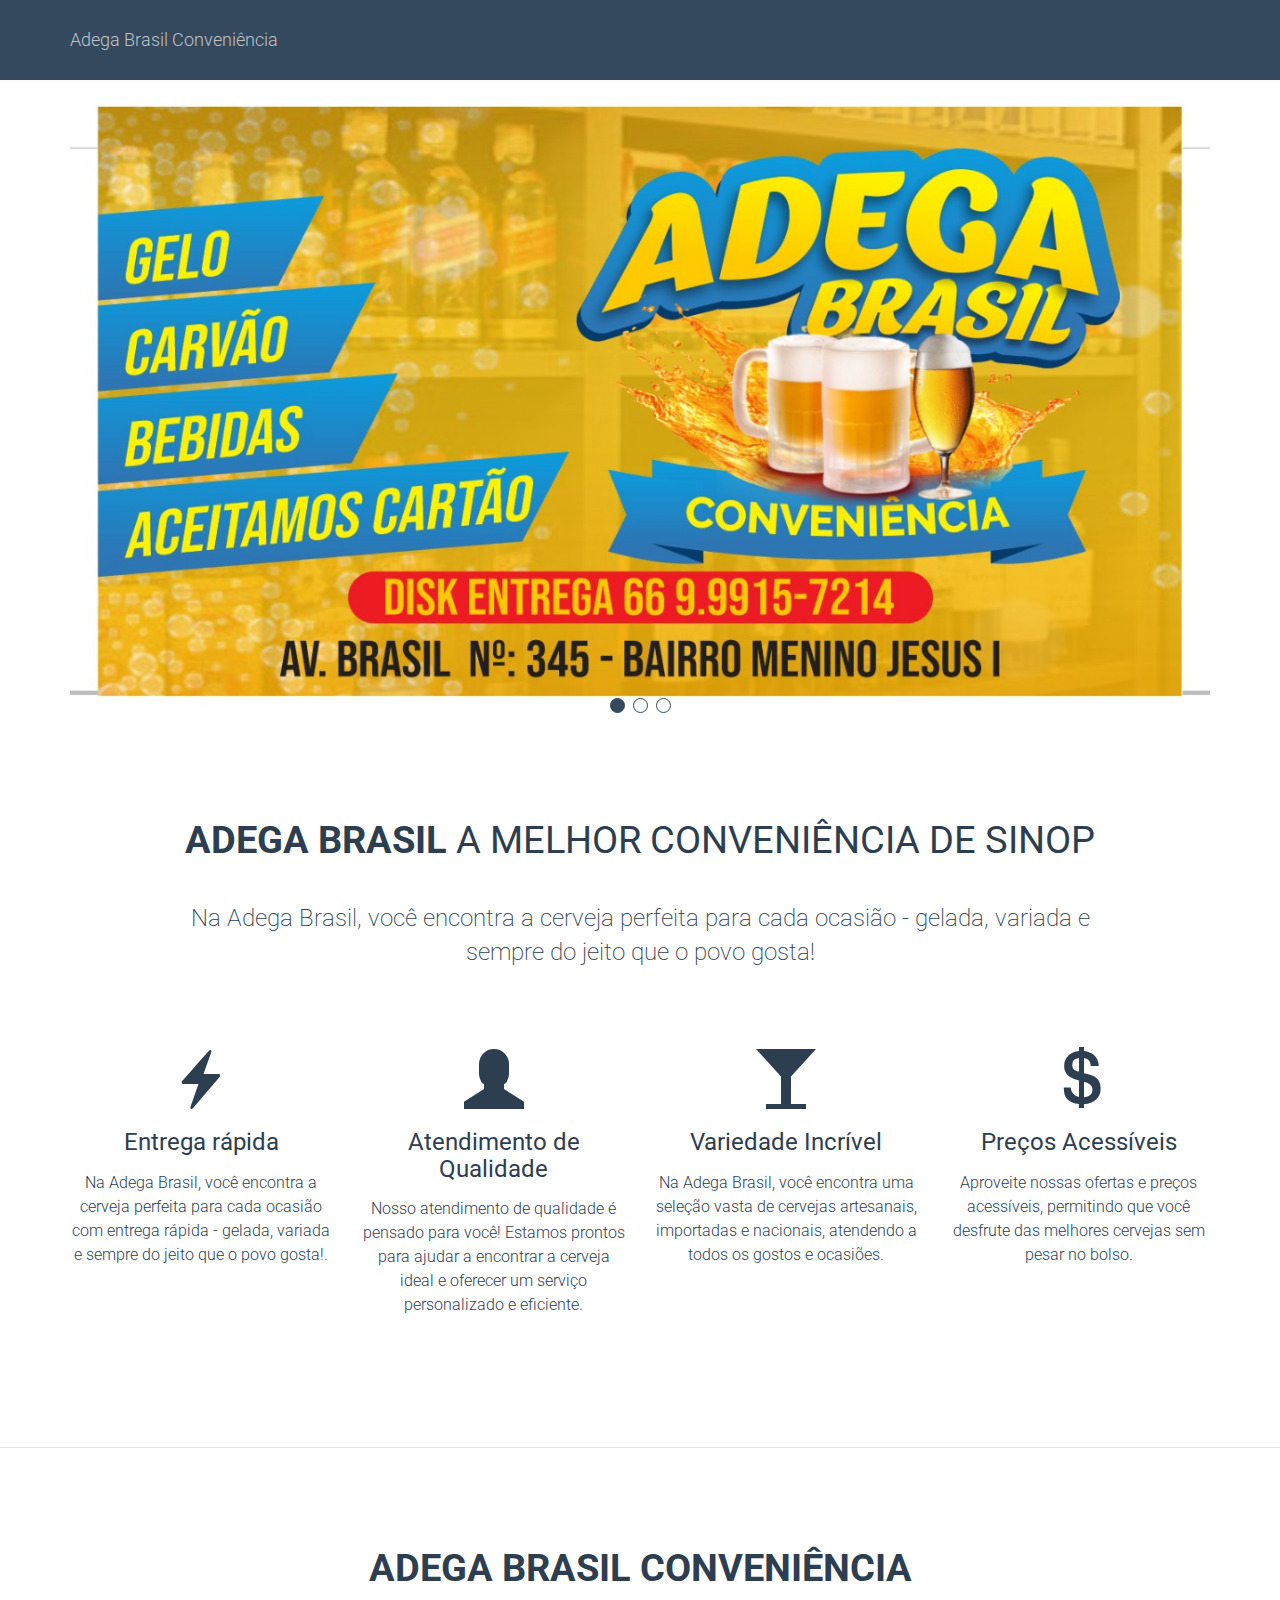
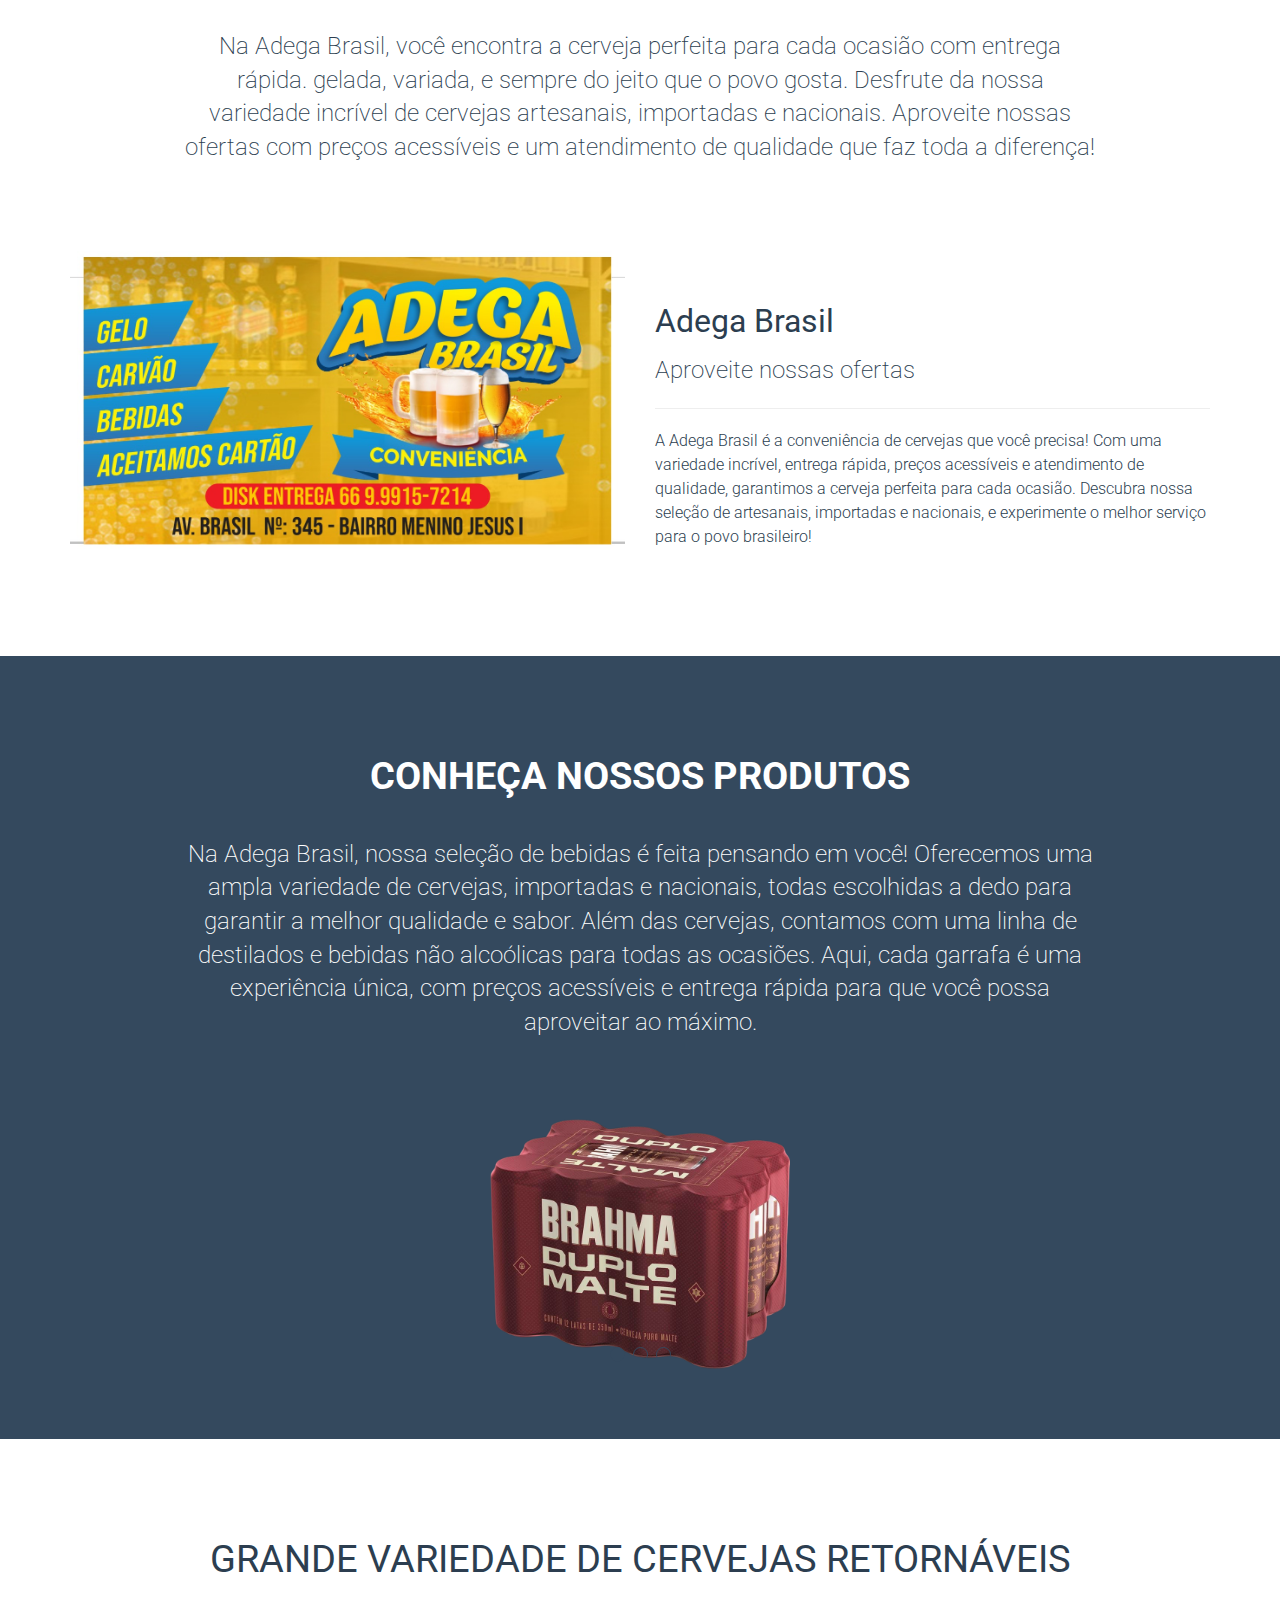
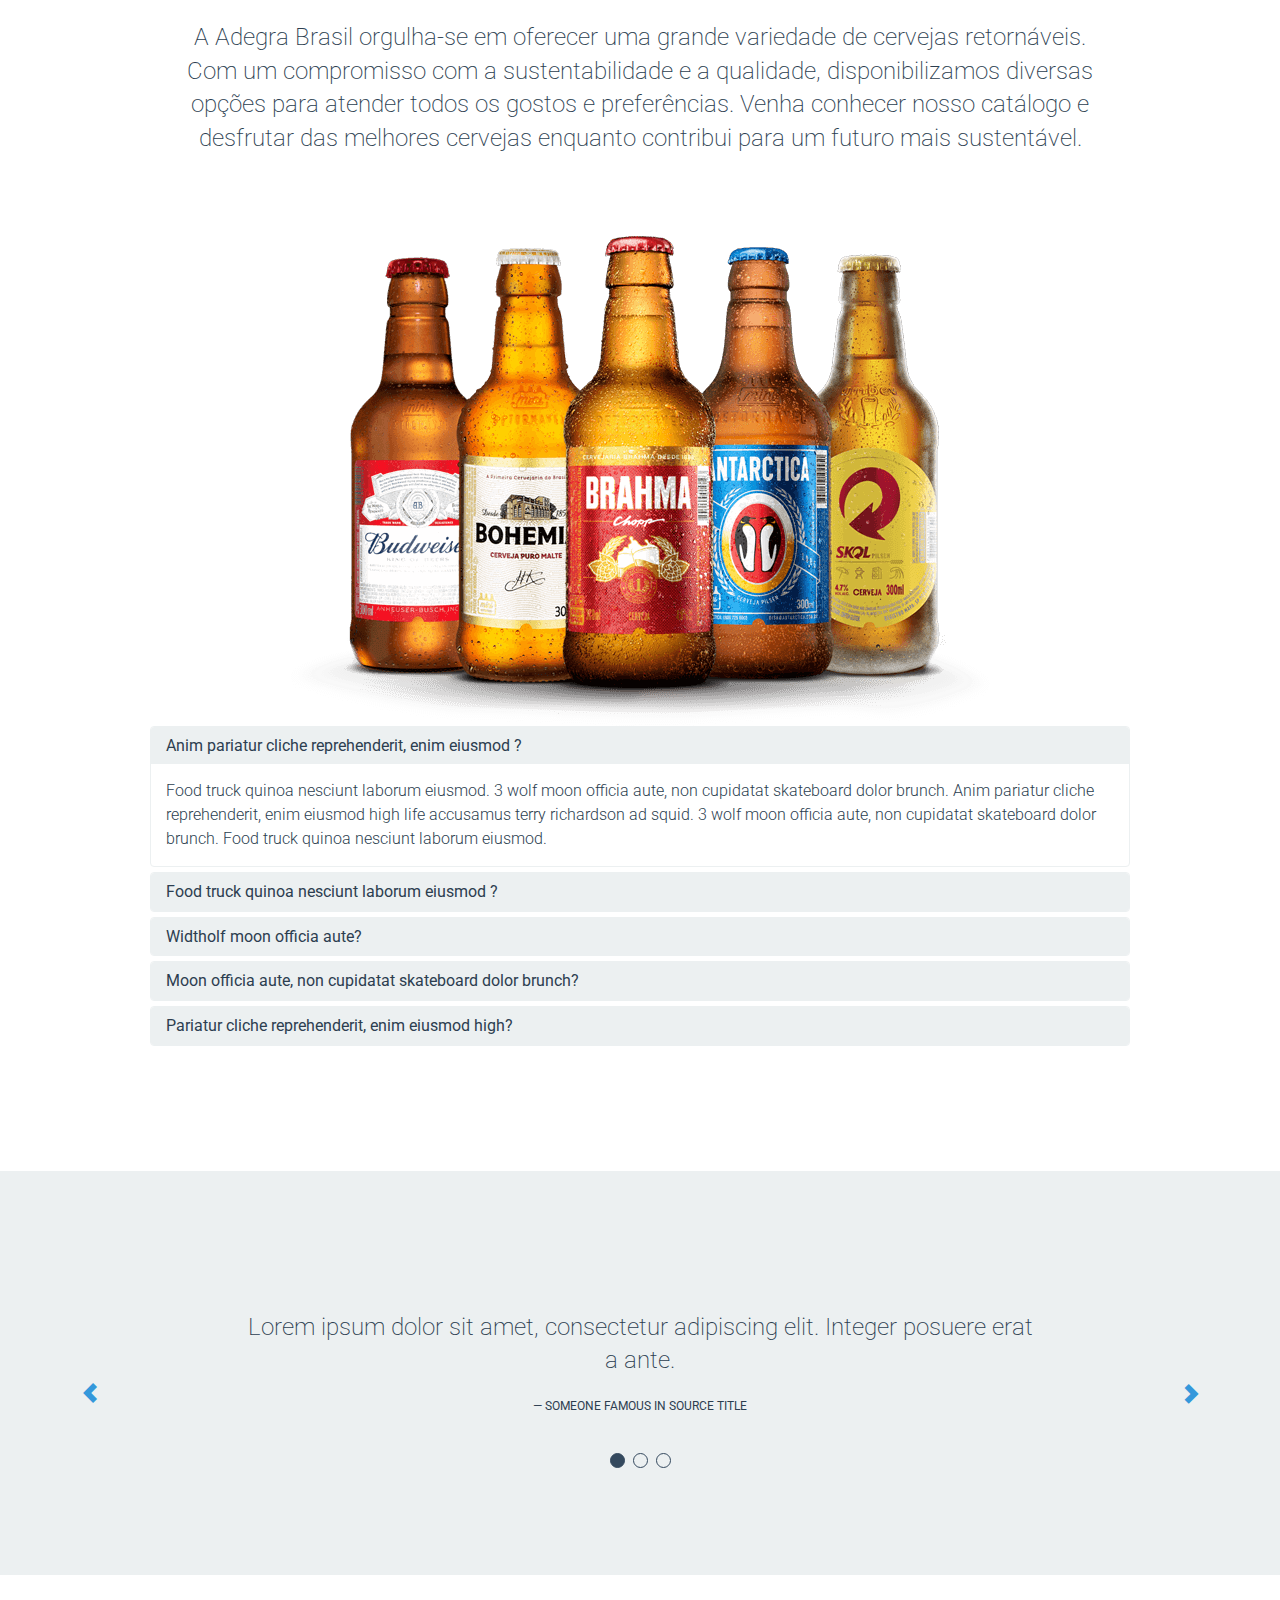
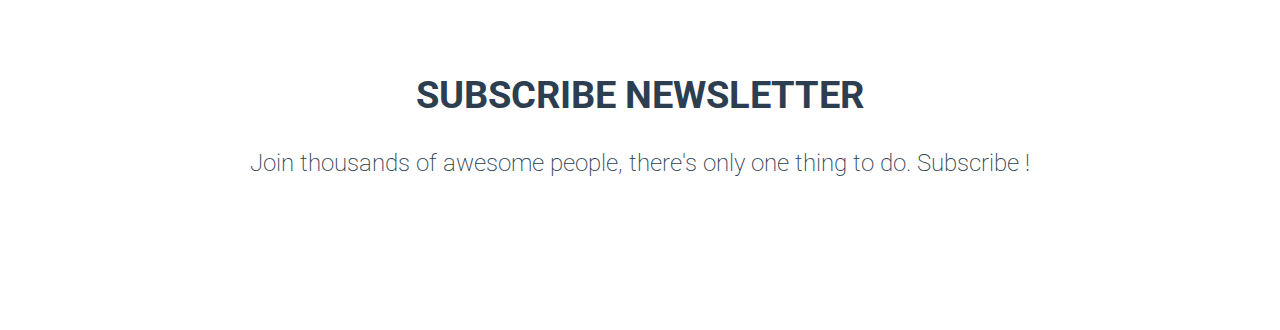
==== commit ce58659c: "Fix: ajustes no codigo" ====
--- a/adega brasil/index.html
+++ b/adega brasil/index.html
@@ -43,19 +43,6 @@
 				<!-- Your Logo -->
 				<a href="imagens/banner.jpg" class="navbar-brand">Adega Brasil Conveniência</a>
 			</div>
-			<!-- Start Navigation -->
-			<!-- <nav class="collapse navbar-collapse bs-navbar-collapse navbar-right" role="navigation">
-				<ul class="nav navbar-nav">
-					<li>
-						<a href="#hero">Home</a>
-					</li>
-					<li>
-						<a href="#gallery">Produtos</a>
-					</li>
-				</ul>
-				<ul class="nav navbar-nav navbar-right header-button">
-				</ul>
-			</nav> -->
 		</div>
 	</header>
 	<!-- ==================================================
@@ -88,16 +75,6 @@
 						<img src="imagens/banner.jpg" alt="New york" style="width:100%;">
 					</div>
 				</div>
-
-				<!-- Left and right controls -->
-				<!-- <a class="left carousel-control" href="#myCarousel" data-slide="prev">
-				<span class="glyphicon glyphicon-chevron-left"></span>
-				<span class="sr-only">Previous</span>
-			  </a>
-			  <a class="right carousel-control" href="#myCarousel" data-slide="next">
-				<span class="glyphicon glyphicon-chevron-right"></span>
-				<span class="sr-only">Next</span>
-			  </a> -->
 			</div>
 		</div>
 
@@ -121,7 +98,7 @@
 				<div class="col-md-3 col-sm-6">
 					<div class="service-block animate" data-animate="fadeInRight">
 						<span class="glyphicon glyphicon glyphicon-flash"></span>
-						<h3>entrega rápida</h3>
+						<h3>Entrega rápida</h3>
 						<p>Na Adega Brasil, você encontra a cerveja perfeita para cada ocasião com entrega rápida -
 							gelada, variada e sempre do jeito que o povo gosta!.</p>
 						<!-- <button type="button" class="btn btn-primary btn-md btn-rocket btn-rocket-default">Learn More</button> -->
@@ -261,21 +238,7 @@
 								<div class="carousel-caption">
 								</div>
 							</div>
-
 						</div>
-
-						<!-- Previous/Next controls -->
-						<!-- <a class="left carousel-control" href="#my-pics" role="button" data-slide="prev">
-	<span class="icon-prev" aria-hidden="true"></span>
-	<span class="sr-only">Previous</span>
-	</a>
-	<a class="right carousel-control" href="#my-pics" role="button" data-slide="next">
-	<span class="icon-next" aria-hidden="true"></span>
-	<span class="sr-only">Next</span>
-	</a>
-	
-	</div>
-		</div> -->
 	</section>
 
 	<!-- ==================================================
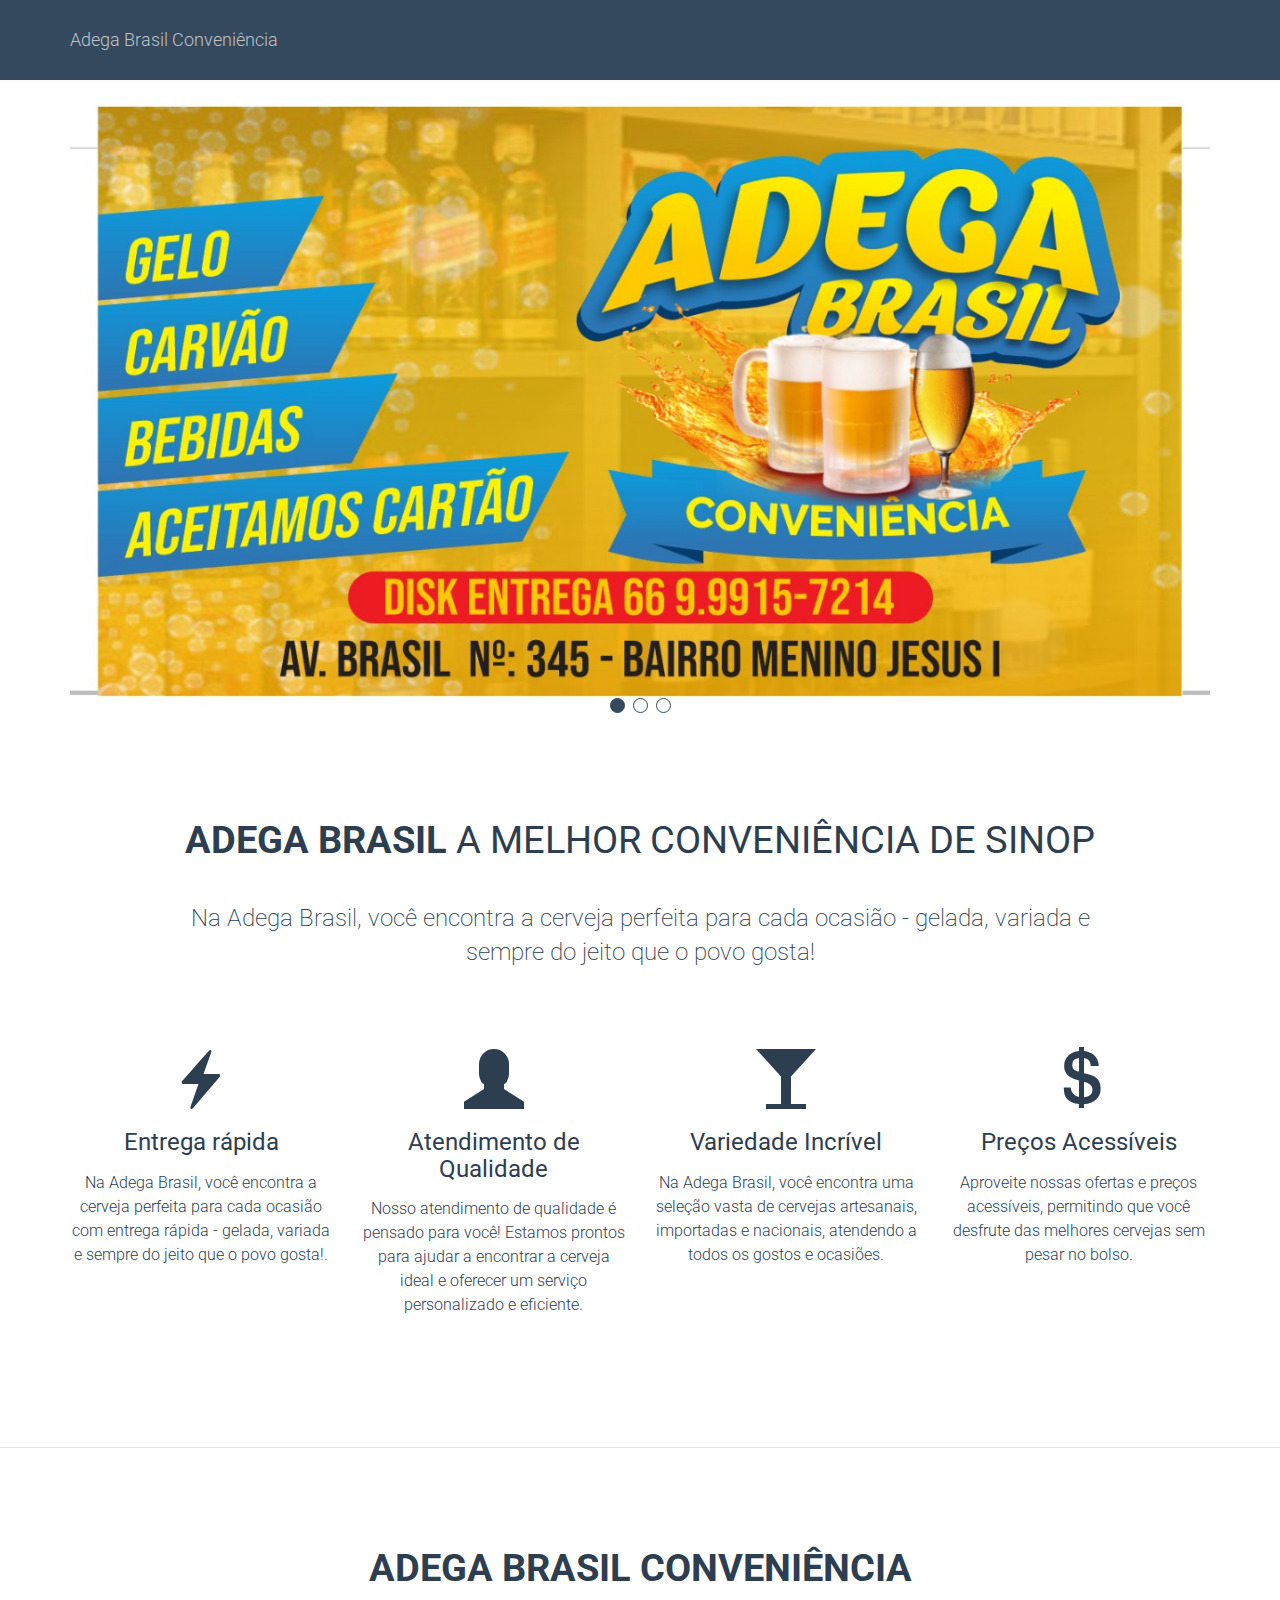
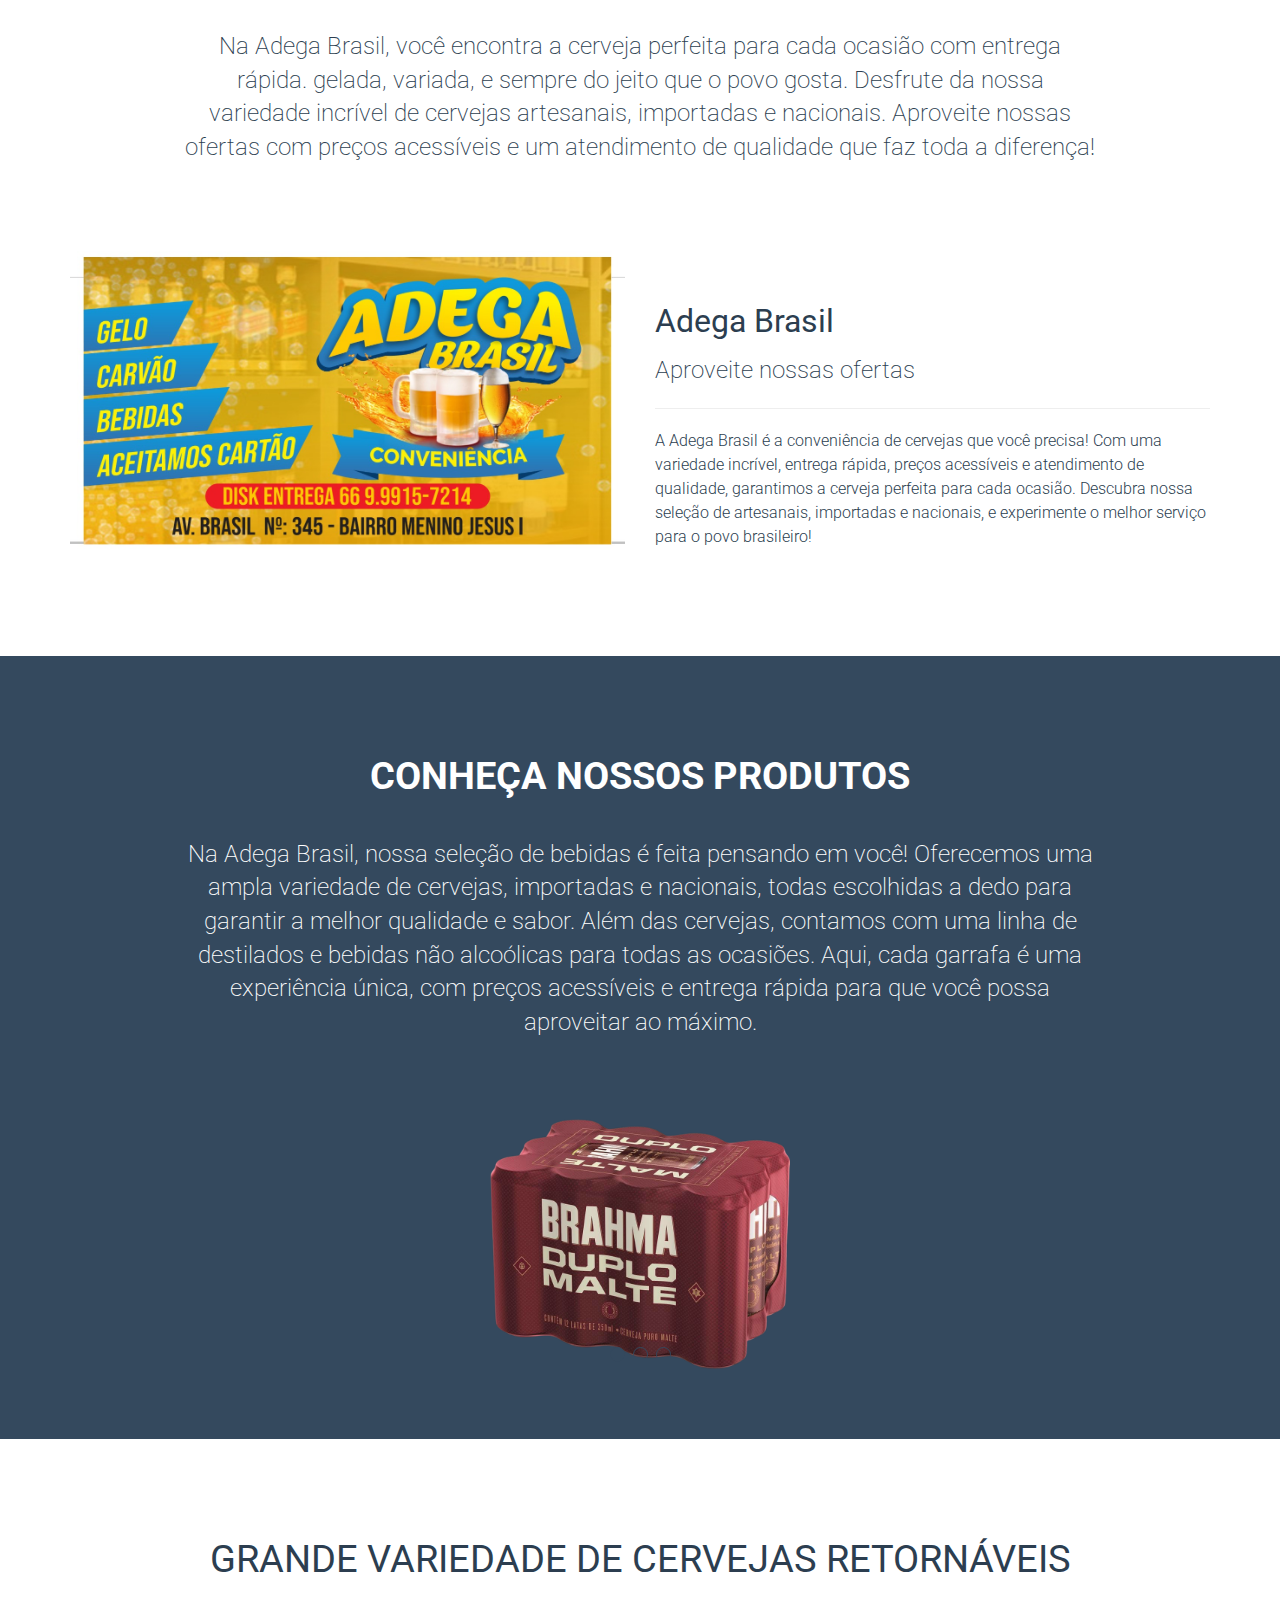
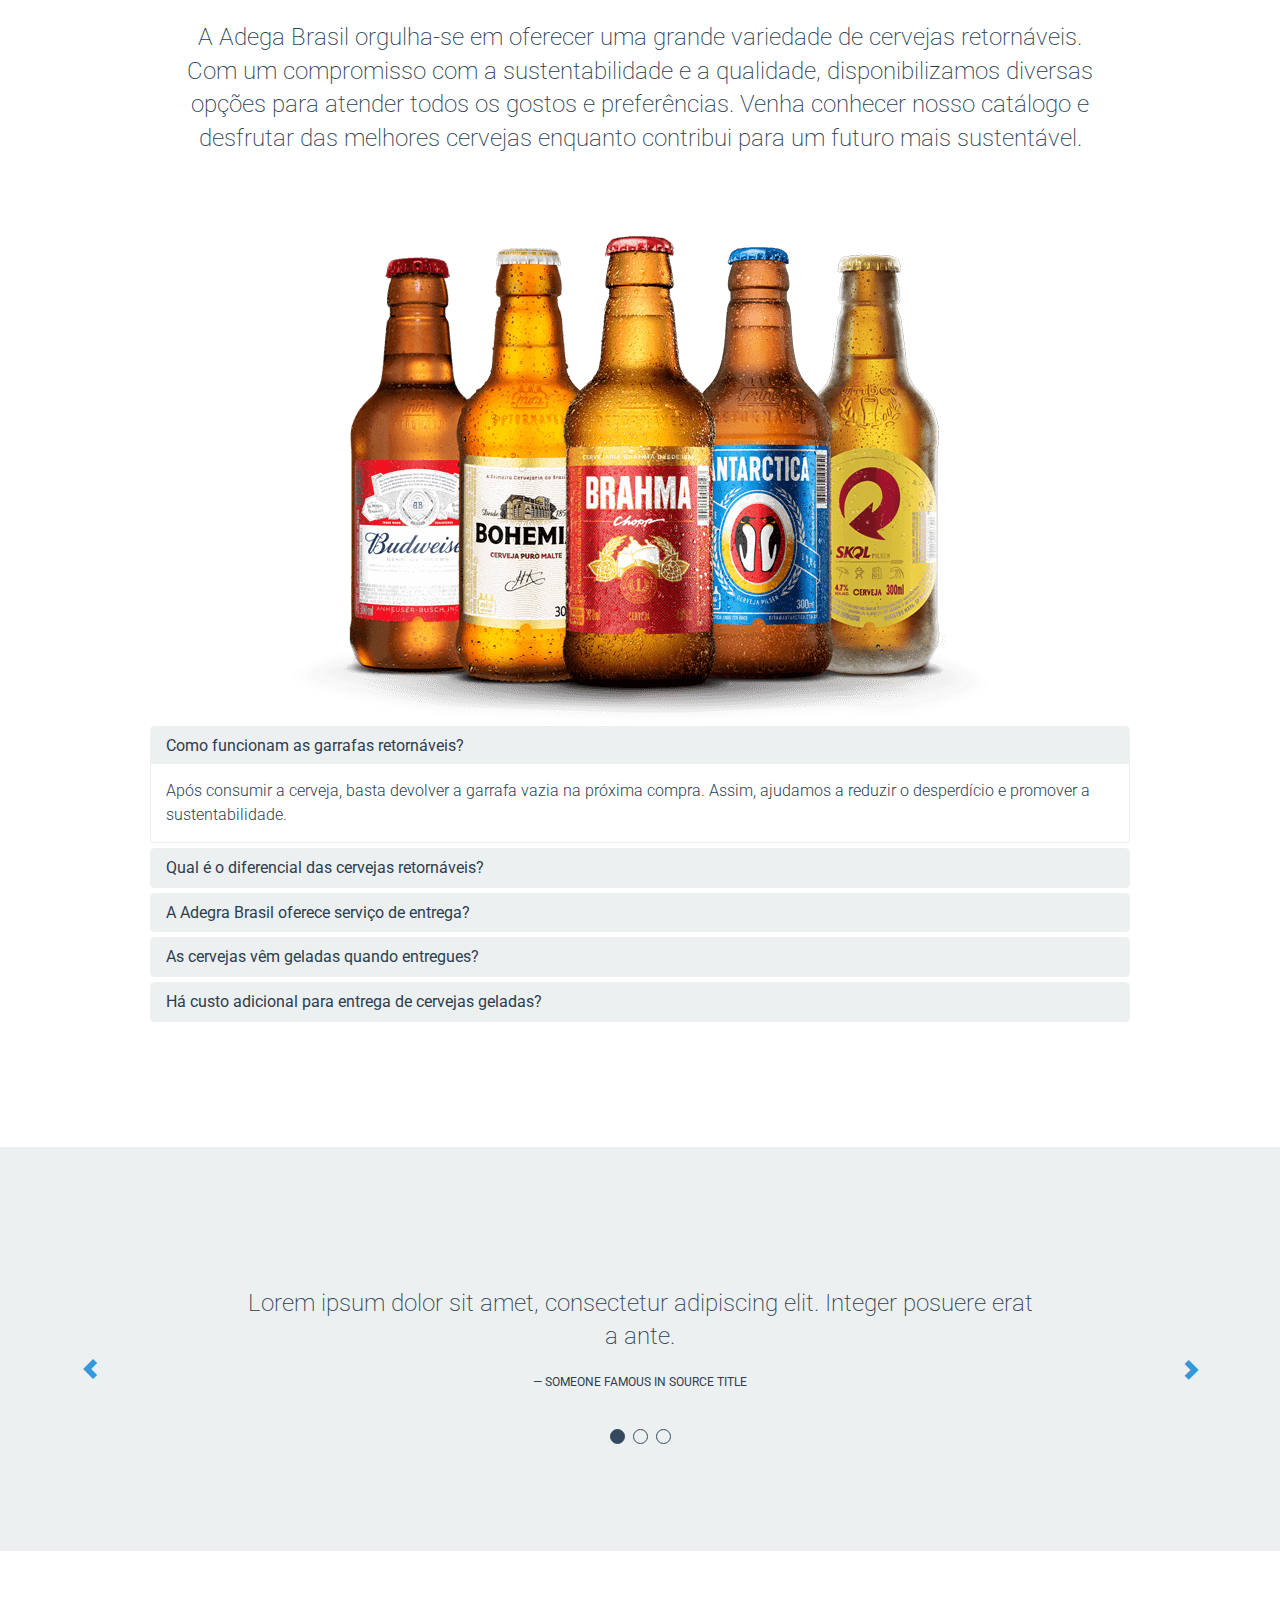
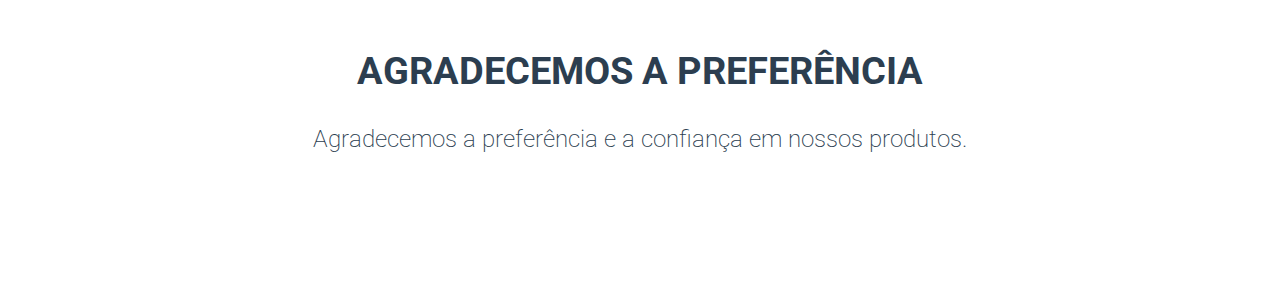
==== commit 36dc2fd5: "Alteração: alteração na guia de perguntas" ====
--- a/adega brasil/index.html
+++ b/adega brasil/index.html
@@ -253,7 +253,7 @@
 					<div class="overview animate" data-animate="flipInY">
 						<h1>Grande variedade de cervejas retornáveis</h1>
 						<p class="lead">
-							A Adegra Brasil orgulha-se em oferecer uma grande variedade de cervejas retornáveis. Com um
+							A Adega Brasil orgulha-se em oferecer uma grande variedade de cervejas retornáveis. Com um
 							compromisso com a sustentabilidade e a qualidade, disponibilizamos diversas opções para
 							atender todos os gostos e preferências.
 							Venha conhecer nosso catálogo e desfrutar das melhores cervejas enquanto contribui para um
@@ -271,17 +271,14 @@
 								<div class="panel-heading">
 									<h4 class="panel-title">
 										<a data-toggle="collapse" data-parent="#accordion" href="#collapseOne">
-											Anim pariatur cliche reprehenderit, enim eiusmod ?
+											Como funcionam as garrafas retornáveis?
 										</a>
 									</h4>
 								</div>
 								<div id="collapseOne" class="panel-collapse collapse in">
 									<div class="panel-body">
-										Food truck quinoa nesciunt laborum eiusmod. 3 wolf moon officia aute, non
-										cupidatat skateboard dolor brunch. Anim pariatur cliche reprehenderit, enim
-										eiusmod high life accusamus terry richardson ad squid. 3 wolf moon officia aute,
-										non cupidatat skateboard dolor brunch. Food truck quinoa nesciunt laborum
-										eiusmod.
+										Após consumir a cerveja, basta devolver a garrafa vazia na próxima compra.
+										Assim, ajudamos a reduzir o desperdício e promover a sustentabilidade.
 									</div>
 								</div>
 							</div>
@@ -289,17 +286,14 @@
 								<div class="panel-heading">
 									<h4 class="panel-title">
 										<a data-toggle="collapse" data-parent="#accordion" href="#collapseTwo">
-											Food truck quinoa nesciunt laborum eiusmod ?
+											Qual é o diferencial das cervejas retornáveis?
 										</a>
 									</h4>
 								</div>
 								<div id="collapseTwo" class="panel-collapse collapse">
 									<div class="panel-body">
-										Anim pariatur cliche reprehenderit, enim eiusmod high life accusamus terry
-										richardson ad squid. 3 wolf moon officia aute, non cupidatat skateboard dolor
-										brunch. Food truck quinoa nesciunt laborum eiusmod. Brunch 3 wolf moon tempor,
-										sunt aliqua put a bird on it squid single-origin coffee nulla assumenda
-										shoreditch et.
+										As cervejas retornáveis são uma escolha sustentável, reduzindo o impacto
+										ambiental e promovendo a reutilização de embalagens de alta qualidade.
 									</div>
 								</div>
 							</div>
@@ -307,15 +301,14 @@
 								<div class="panel-heading">
 									<h4 class="panel-title">
 										<a data-toggle="collapse" data-parent="#accordion" href="#collapseThree">
-											Widtholf moon officia aute?
+											A Adegra Brasil oferece serviço de entrega?
 										</a>
 									</h4>
 								</div>
 								<div id="collapseThree" class="panel-collapse collapse">
 									<div class="panel-body">
-										Anim pariatur cliche reprehenderit, enim eiusmod high life accusamus terry
-										richardson ad squid. 3 wolf moon officia aute, non cupidatat skateboard dolor
-										brunch.
+										Sim, oferecemos serviço de entrega para que você possa receber suas cervejas
+										favoritas diretamente em sua casa com toda a comodidade.
 									</div>
 								</div>
 							</div>
@@ -323,15 +316,14 @@
 								<div class="panel-heading">
 									<h4 class="panel-title">
 										<a data-toggle="collapse" data-parent="#accordion" href="#collapseFour">
-											Moon officia aute, non cupidatat skateboard dolor brunch?
+											As cervejas vêm geladas quando entregues?
 										</a>
 									</h4>
 								</div>
 								<div id="collapseFour" class="panel-collapse collapse">
 									<div class="panel-body">
-										Anim pariatur cliche reprehenderit, enim eiusmod high life accusamus terry
-										richardson ad squid. 3 wolf moon officia aute, non cupidatat skateboard dolor
-										brunch.
+										Sim, nossas cervejas são entregues geladas para que você possa desfrutar
+										imediatamente após a entrega.
 									</div>
 								</div>
 							</div>
@@ -339,15 +331,15 @@
 								<div class="panel-heading">
 									<h4 class="panel-title">
 										<a data-toggle="collapse" data-parent="#accordion" href="#collapseFive">
-											Pariatur cliche reprehenderit, enim eiusmod high?
+											Há custo adicional para entrega de cervejas geladas?
 										</a>
 									</h4>
 								</div>
 								<div id="collapseFive" class="panel-collapse collapse">
 									<div class="panel-body">
-										Anim pariatur cliche reprehenderit, enim eiusmod high life accusamus terry
-										richardson ad squid. 3 wolf moon officia aute, non cupidatat skateboard dolor
-										brunch.
+										Pode haver um pequeno custo adicional para a entrega de cervejas geladas,
+										dependendo da localização e do serviço escolhido. Consulte nossas opções ao
+										finalizar a compra.
 									</div>
 								</div>
 							</div>
@@ -420,8 +412,8 @@
 			<div class="row">
 				<div class="col-md-12">
 					<div class="overview animate" data-animate="fadeInDown">
-						<h1><strong>Subscribe Newsletter</strong></h1>
-						<p class="lead">Join thousands of awesome people, there's only one thing to do. Subscribe !</p>
+						<h1><strong>Agradecemos a preferência</strong></h1>
+						<p class="lead">Agradecemos a preferência e a confiança em nossos produtos.</p>
 					</div>
 					<form role="form" class="animate" data-animate="fadeInUp">
 						<div class="input-group">
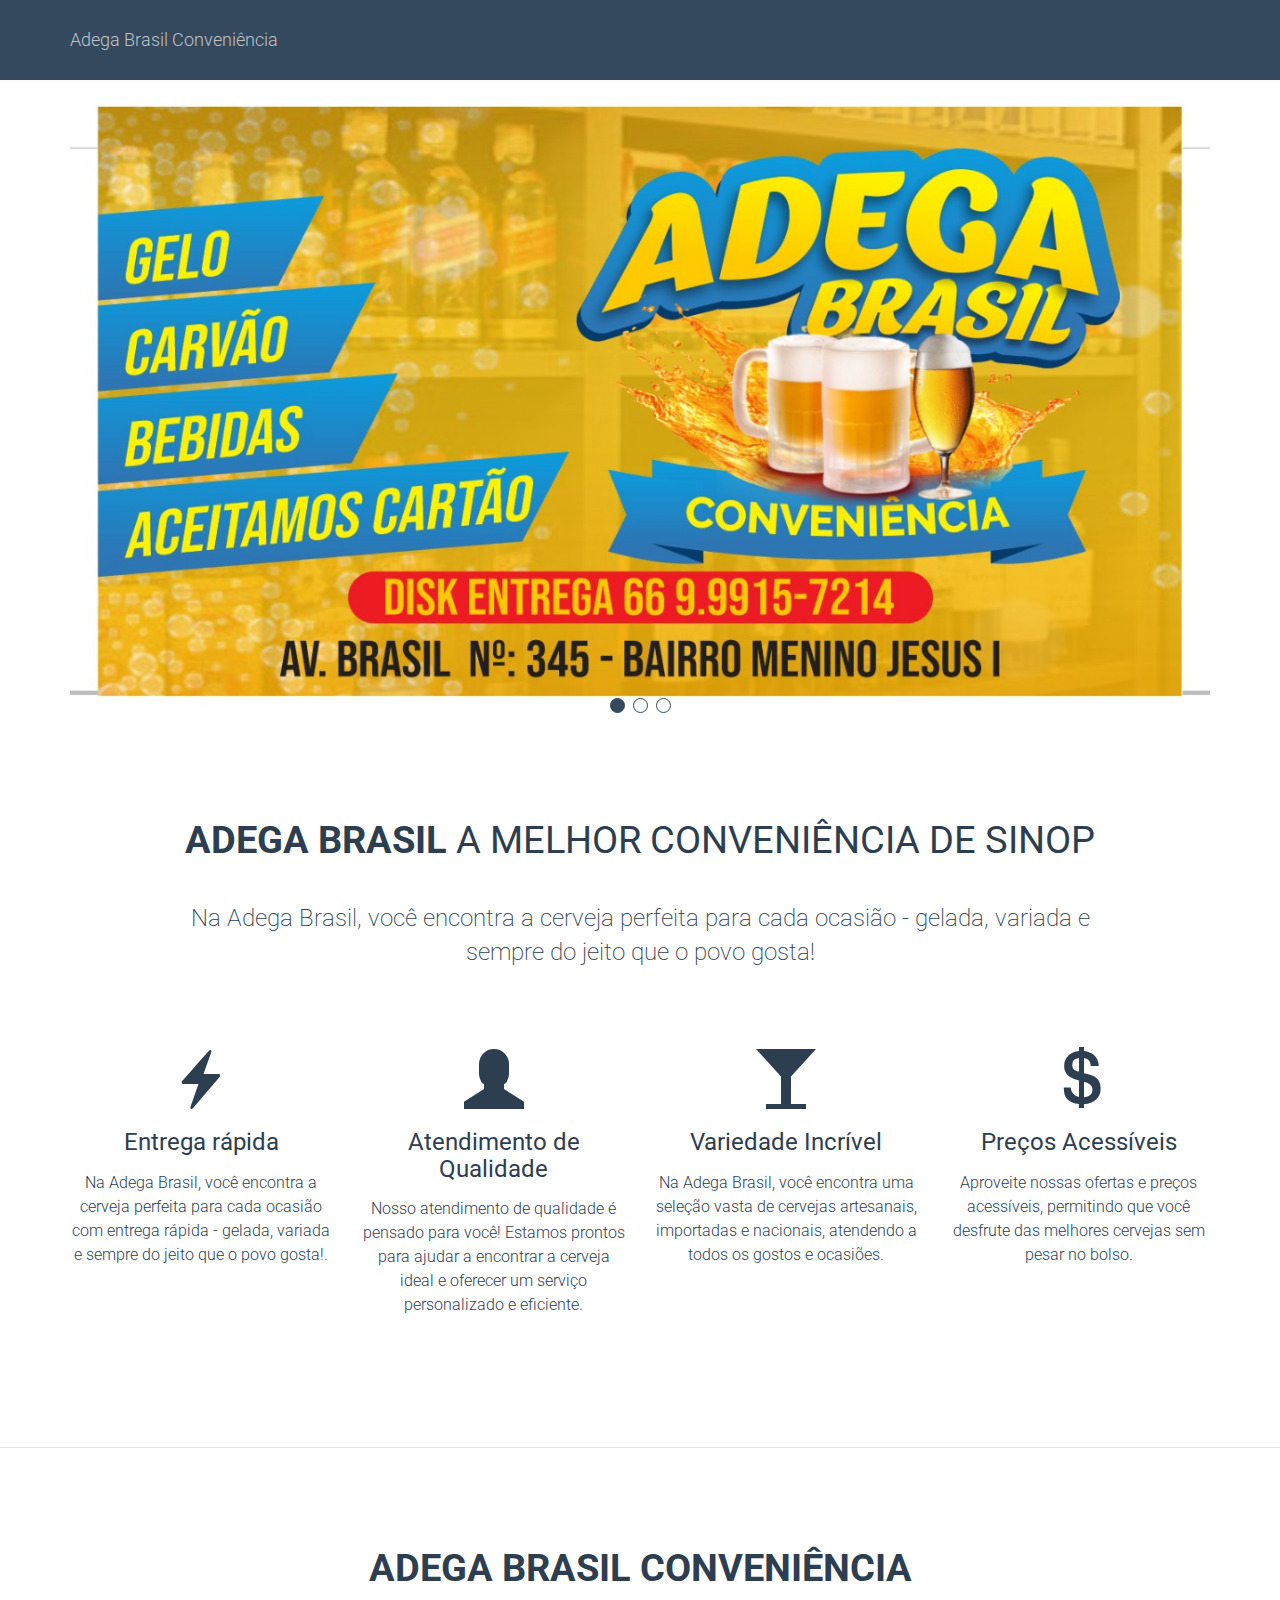
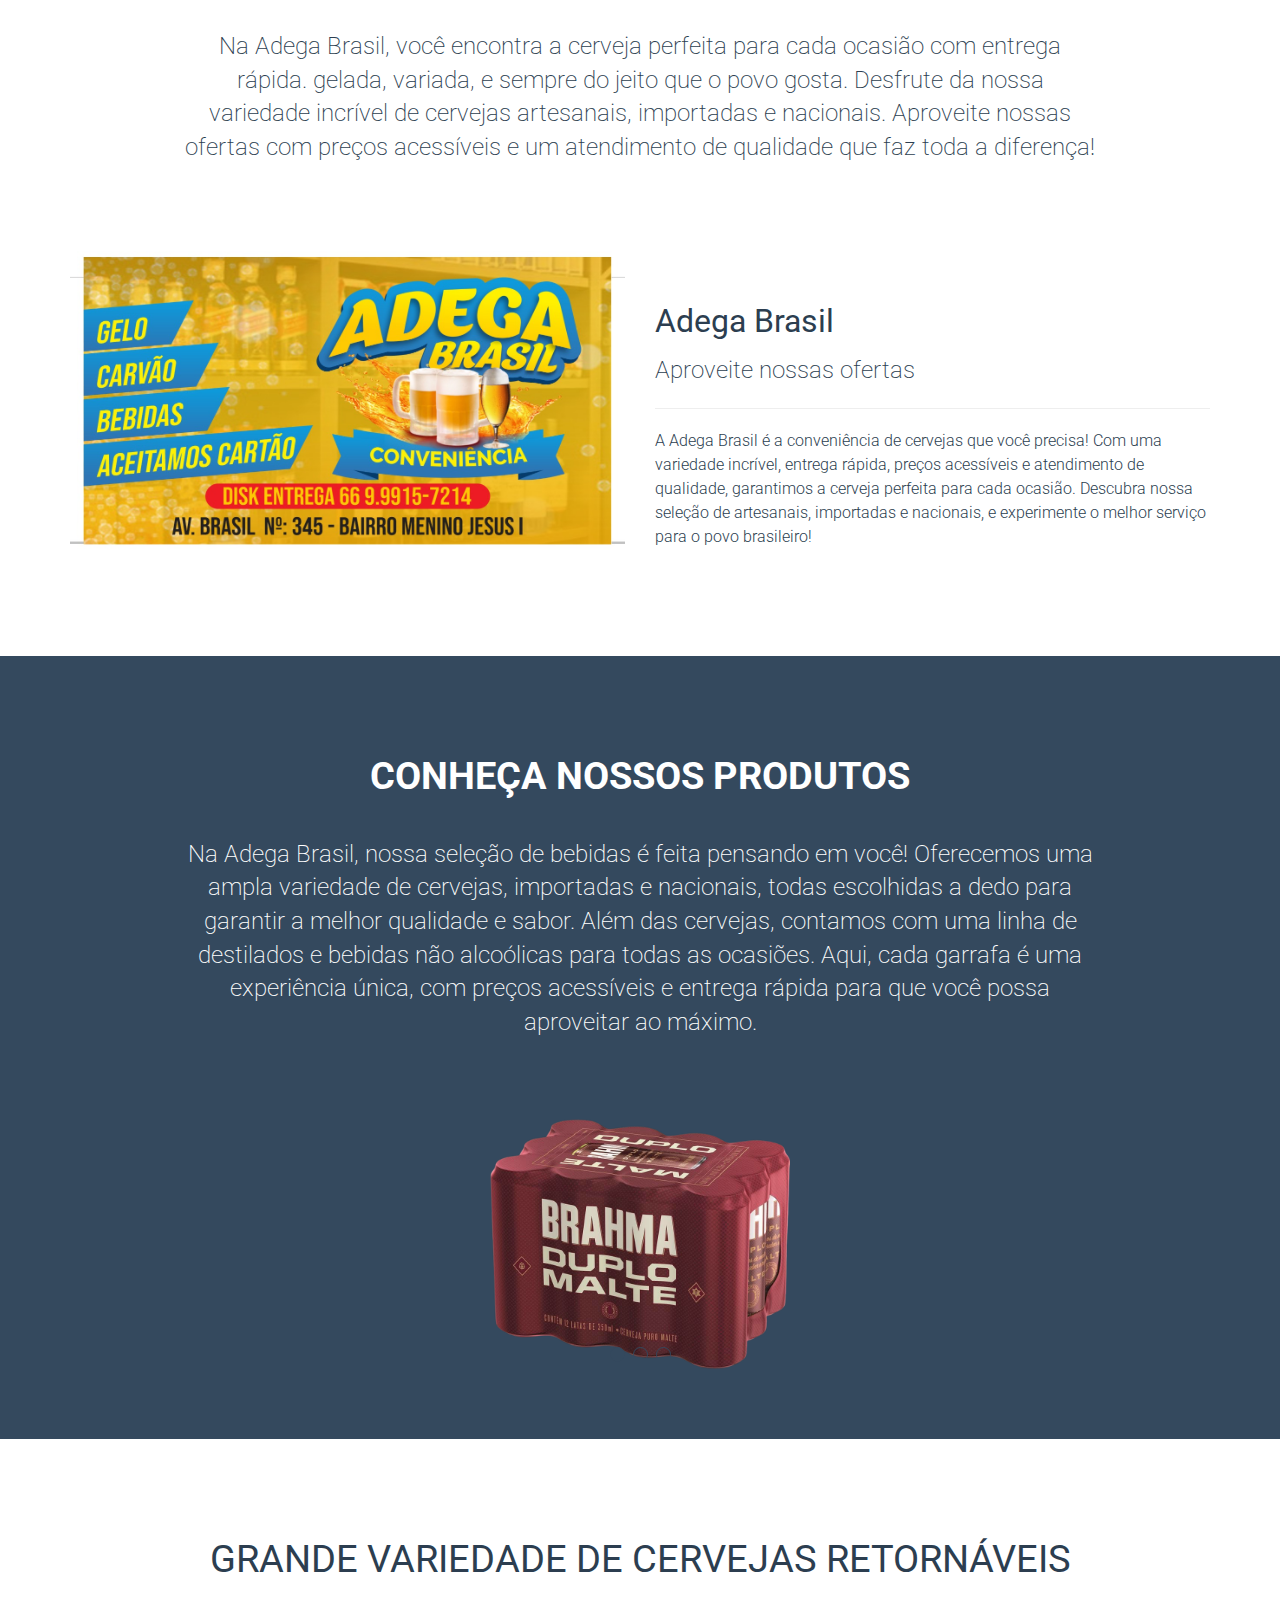
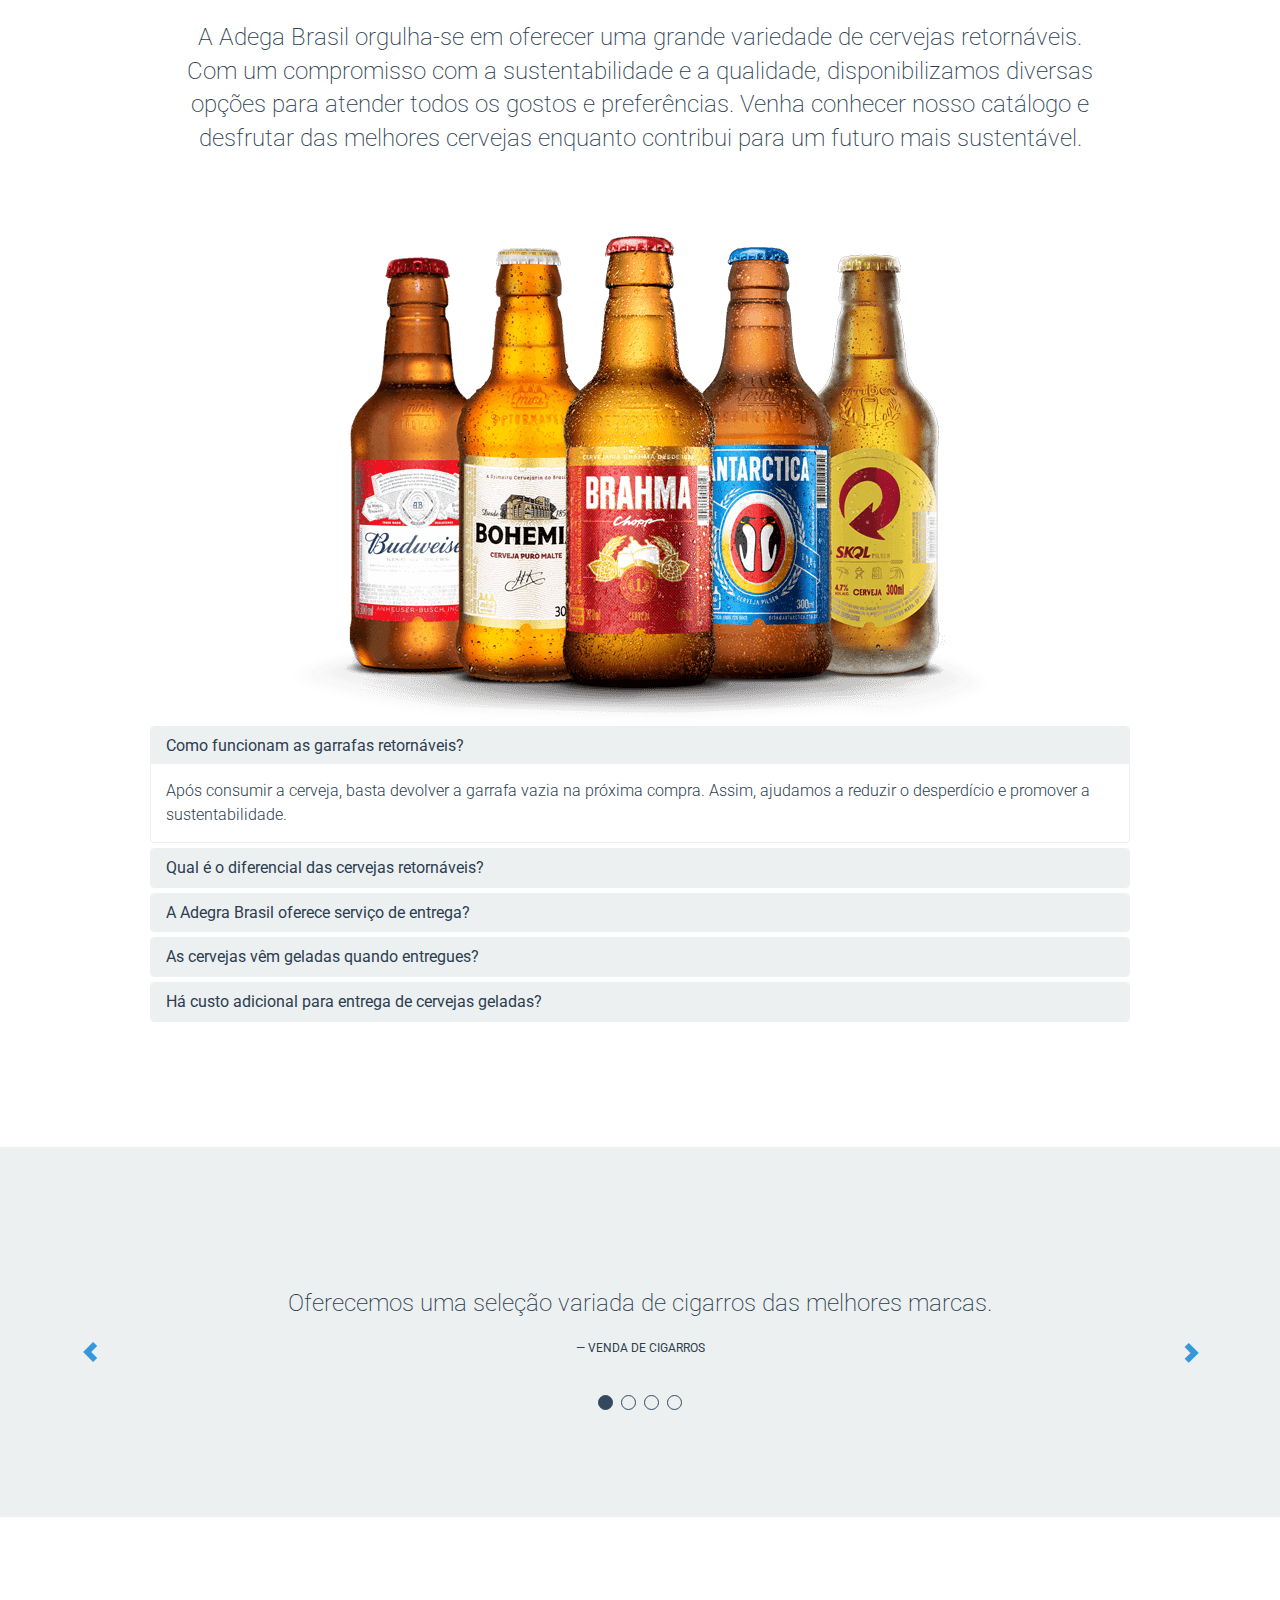
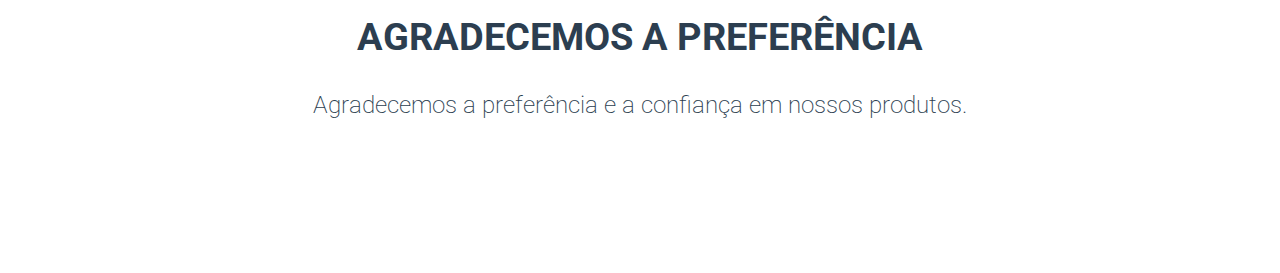
==== commit cb78530d: "Alteração: alterações no carousel de informações" ====
--- a/adega brasil/index.html
+++ b/adega brasil/index.html
@@ -364,29 +364,32 @@
 							<li data-target="Carousel" data-slide-to="0" class="active"></li>
 							<li data-target="Carousel" data-slide-to="1"></li>
 							<li data-target="Carousel" data-slide-to="2"></li>
+							<li data-target="Carousel" data-slide-to="3"></li>
 						</ol>
 
 						<div class="carousel-inner">
 							<div class="item active animate" data-animate="flipInY">
 								<blockquote>
-									<p class="lead">Lorem ipsum dolor sit amet, consectetur adipiscing elit. Integer
-										posuere erat a ante.</p>
-									<small>Someone famous in <cite title="Source Title">Source Title</cite></small>
+									<p class="lead">Oferecemos uma seleção variada de cigarros das melhores marcas.</p>
+									<small>Venda de Cigarros</small>
 								</blockquote>
 							</div>
 							<div class="item animate" data-animate="flipInY">
 								<blockquote>
-									<p class="lead">Bootstrap has a few easy ways to quickly get started, each one
-										appealing to a different skill level and use case. Read through to see what
-										suits your particular needs.</p>
-									<small>Someone famous in <cite title="Source Title">Source Title</cite></small>
+									<p class="lead">Disponibilizamos diversas bebidas alcoólicas e não alcoólicas para todos os gostos.</p>
+									<small>Venda de Bebidas</small>
 								</blockquote>
 							</div>
 							<div class="item animate" data-animate="flipInY">
 								<blockquote>
-									<p class="lead">Bring Bootstrap's components to life with over a dozen custom jQuery
-										plugins. Easily include them all, or one by one.</p>
-									<small>Someone famous in <cite title="Source Title">Source Title</cite></small>
+									<p class="lead">Explore nossa coleção de destilados premium, incluindo vodkas, whiskies, tequilas e mais.</p>
+									<small>Venda de Destilados</small>
+								</blockquote>
+							</div>
+							<div class="item animate" data-animate="flipInY">
+								<blockquote>
+									<p class="lead">Fornecemos carvão de alta qualidade para churrascos e eventos especiais.</p>
+									<small>Venda de Carvão</small>
 								</blockquote>
 							</div>
 						</div>
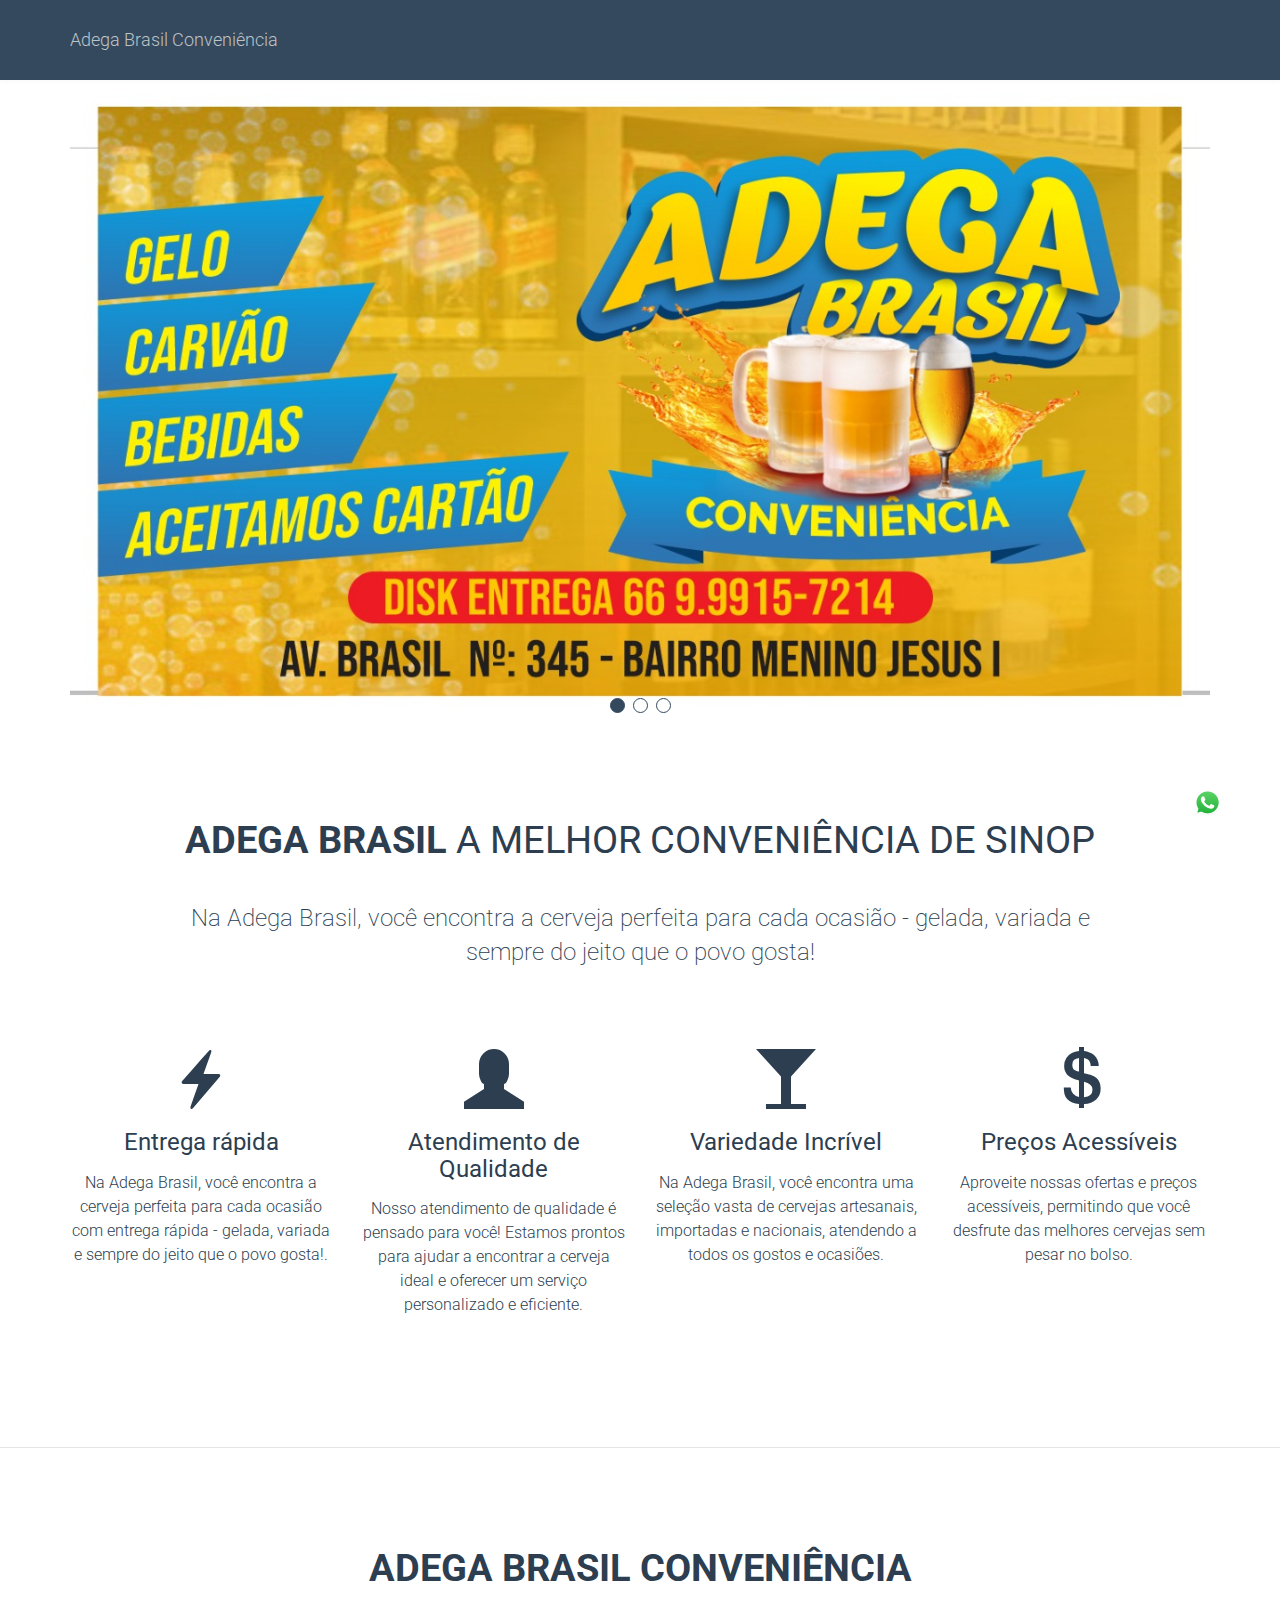
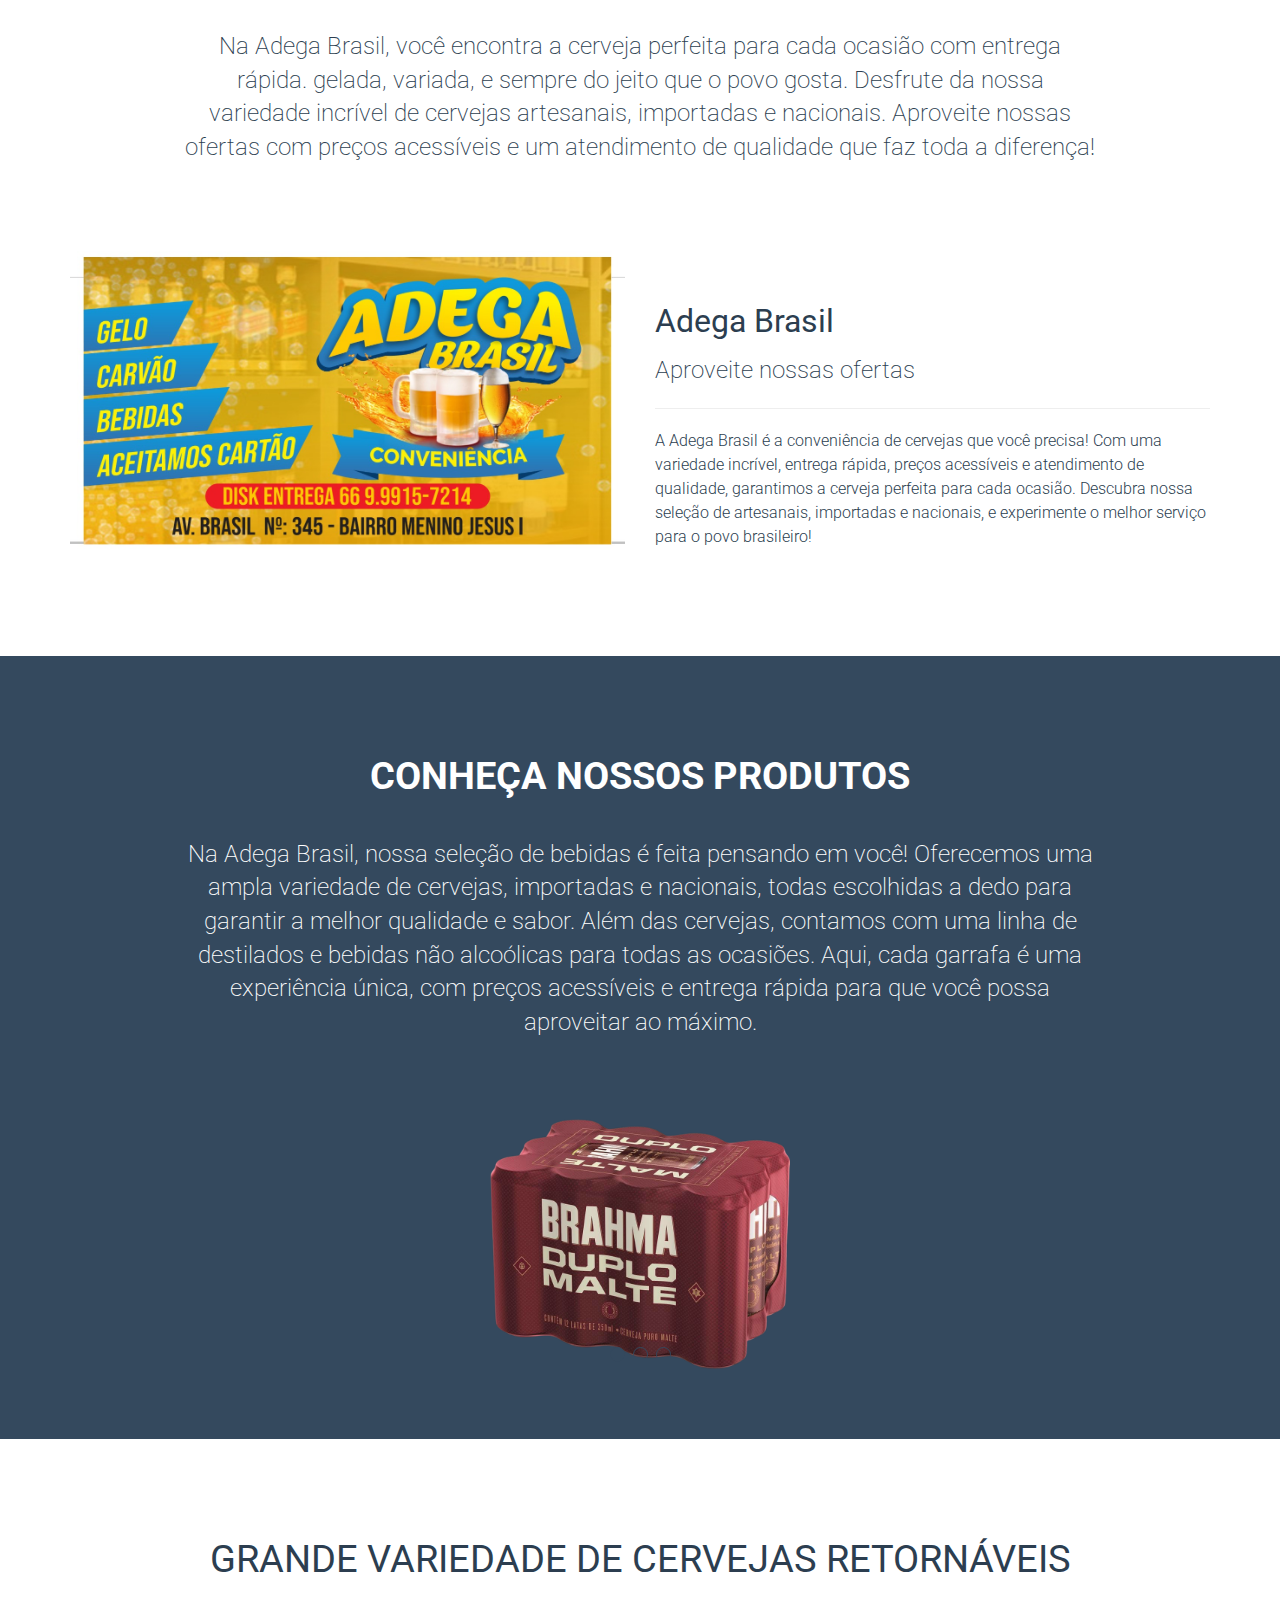
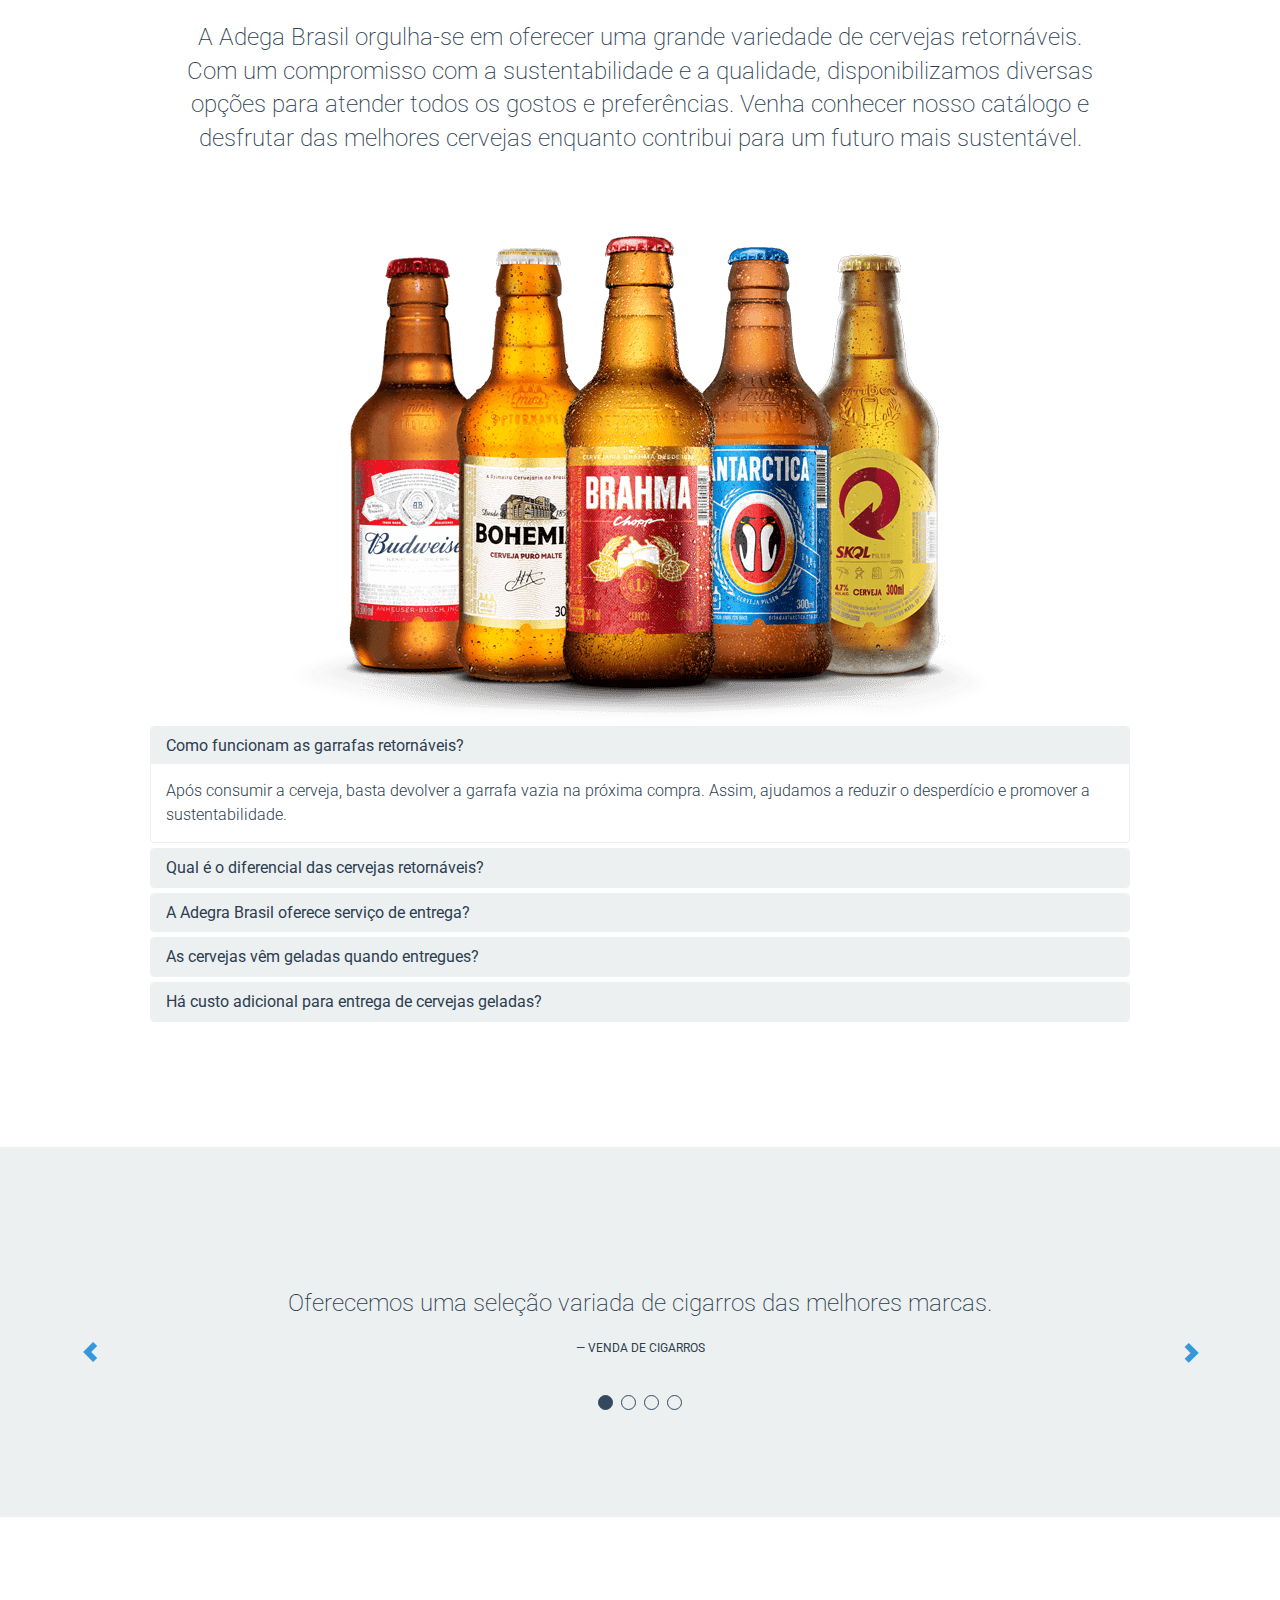
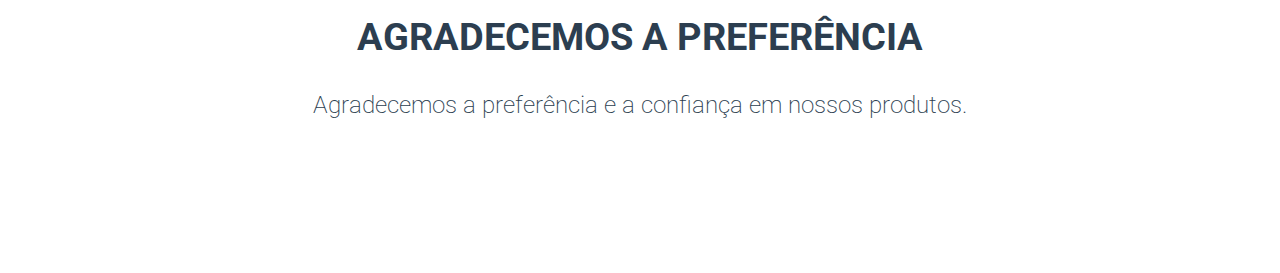
==== commit c37cdf29: "Create: Criação do botão de whatsApp" ====
--- a/adega brasil/index.html
+++ b/adega brasil/index.html
@@ -376,19 +376,22 @@
 							</div>
 							<div class="item animate" data-animate="flipInY">
 								<blockquote>
-									<p class="lead">Disponibilizamos diversas bebidas alcoólicas e não alcoólicas para todos os gostos.</p>
+									<p class="lead">Disponibilizamos diversas bebidas alcoólicas e não alcoólicas para
+										todos os gostos.</p>
 									<small>Venda de Bebidas</small>
 								</blockquote>
 							</div>
 							<div class="item animate" data-animate="flipInY">
 								<blockquote>
-									<p class="lead">Explore nossa coleção de destilados premium, incluindo vodkas, whiskies, tequilas e mais.</p>
+									<p class="lead">Explore nossa coleção de destilados premium, incluindo vodkas,
+										whiskies, tequilas e mais.</p>
 									<small>Venda de Destilados</small>
 								</blockquote>
 							</div>
 							<div class="item animate" data-animate="flipInY">
 								<blockquote>
-									<p class="lead">Fornecemos carvão de alta qualidade para churrascos e eventos especiais.</p>
+									<p class="lead">Fornecemos carvão de alta qualidade para churrascos e eventos
+										especiais.</p>
 									<small>Venda de Carvão</small>
 								</blockquote>
 							</div>
@@ -407,6 +410,15 @@
 	</section>
 	<!-- ==================================================
 	End Slider Blcok -->
+
+
+	<!-- --------------- BOTÂO WHATSAPP--------------- -->
+	<a class="whatsapp-icon pulsate-bck"
+		href="https://api.whatsapp.com/send?phone=5566999157214&amp;text=Olá Adega Brasil Conveniência, gostaria de fazer um pedido."
+		target="_blank" style="position: fixed;bottom: 0;right: 0;margin-right: 6rem;margin-bottom: 1.5rem;">
+		<img src="imagens/whatsapp-logo-png-0.png" style="height:3.5rem;">
+	</a>
+
 
 	<!-- Start Newsletter Block
 	================================================== -->
--- a/adega brasil/assets/css/style.css
+++ b/adega brasil/assets/css/style.css
@@ -702,3 +702,68 @@
 		margin: 0;
 	}
 }
+
+
+/* ESTILOS PARA O ÍCONE DO WHATSAPP */
+.whatsapp-icon {
+	position: fixed;
+	bottom: 20px;
+	right: 20px;
+	z-index: 1000;
+	width: 30px;
+	height: 100px;
+  }
+
+
+  .pulsate-bck {
+	-webkit-animation: pulsate-bck 0.5s ease-in-out infinite both;
+	animation: pulsate-bck 0.5s ease-in-out infinite both;
+  }
+  
+  /* ----------------------------------------------
+   * Generated by Animista on 2024-3-19 15:3:48
+   * Licensed under FreeBSD License.
+   * See http://animista.net/license for more info. 
+   * w: http://animista.net, t: @cssanimista
+   * ---------------------------------------------- */
+  
+  /**
+   * ----------------------------------------
+   * animation pulsate-bck
+   * ----------------------------------------
+   */
+  @-webkit-keyframes pulsate-bck {
+	0% {
+	  -webkit-transform: scale(1);
+	  transform: scale(1);
+	}
+  
+	50% {
+	  -webkit-transform: scale(0.9);
+	  transform: scale(0.9);
+	}
+  
+	100% {
+	  -webkit-transform: scale(1);
+	  transform: scale(1);
+	}
+  }
+  
+  @keyframes pulsate-bck {
+	0% {
+	  -webkit-transform: scale(1);
+	  transform: scale(1);
+	}
+  
+	50% {
+	  -webkit-transform: scale(0.9);
+	  transform: scale(0.9);
+	}
+  
+	100% {
+	  -webkit-transform: scale(1);
+	  transform: scale(1);
+	}
+  }
+  
+  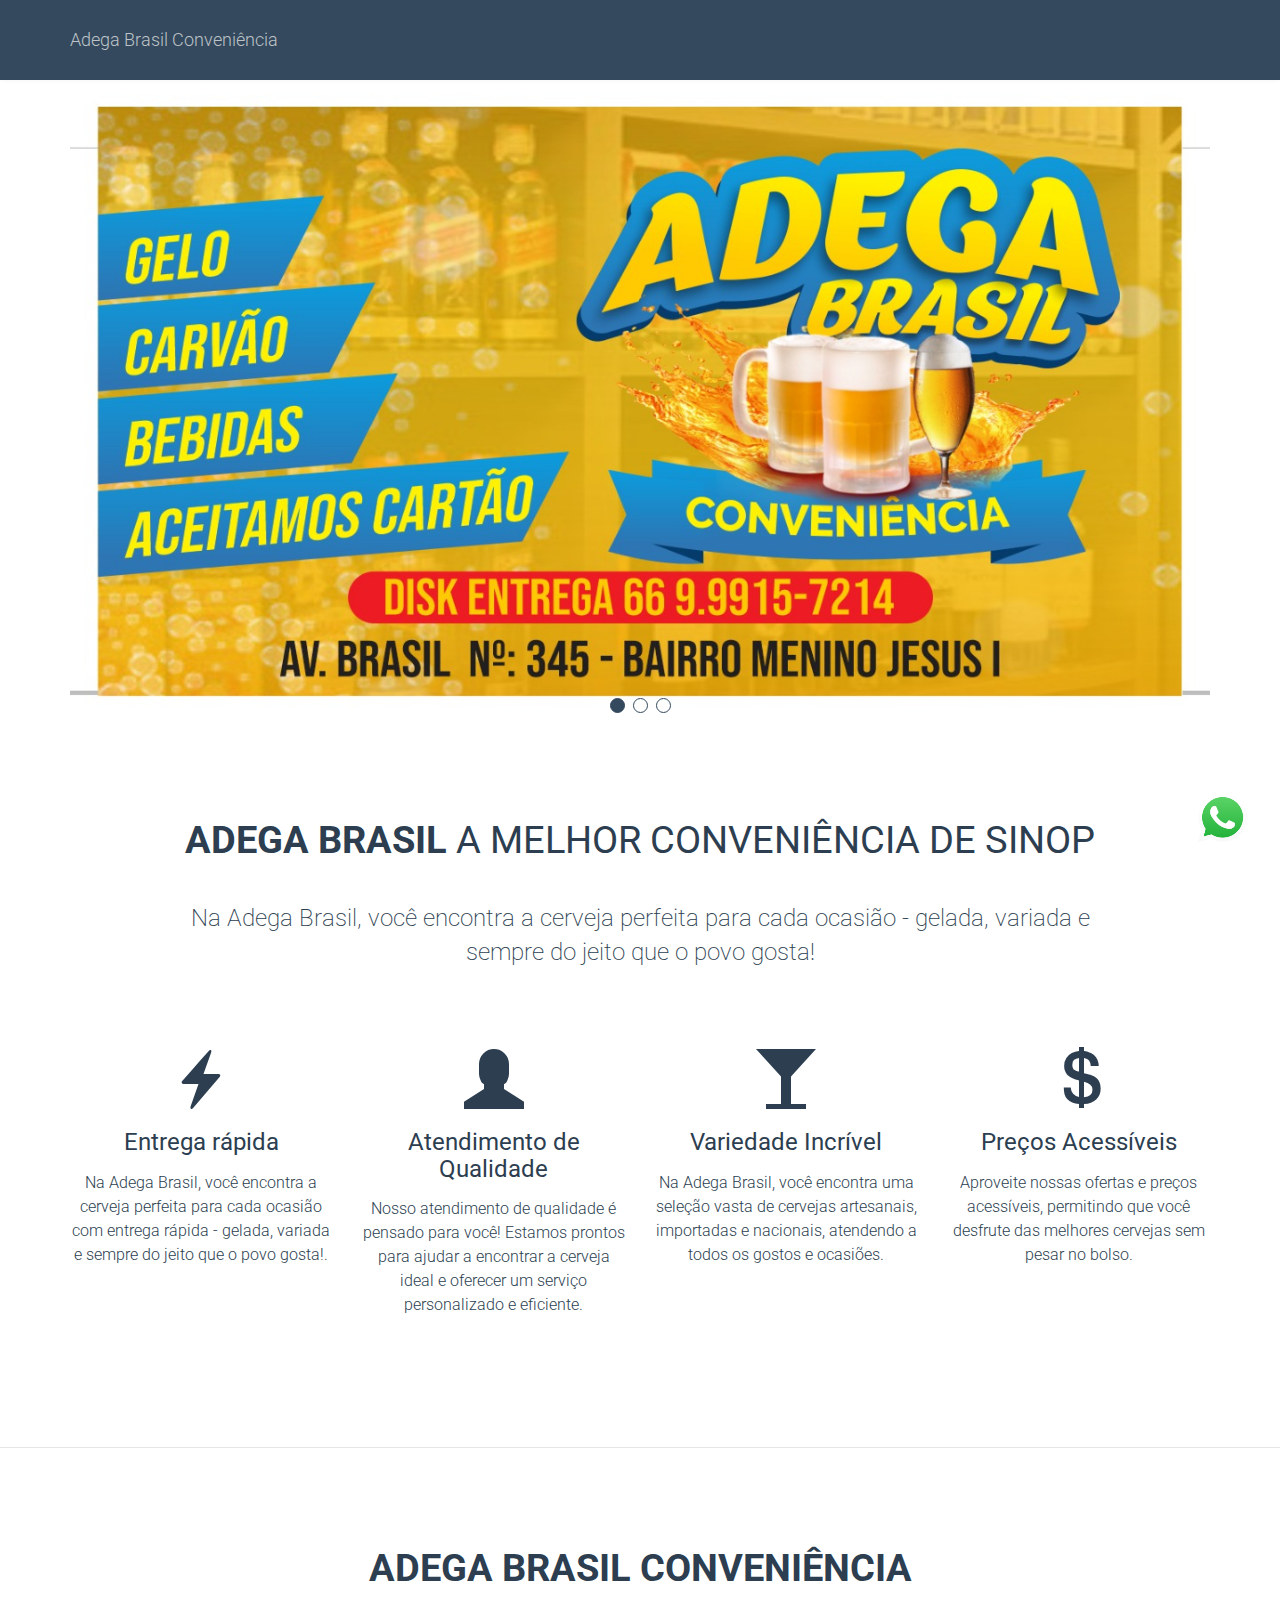
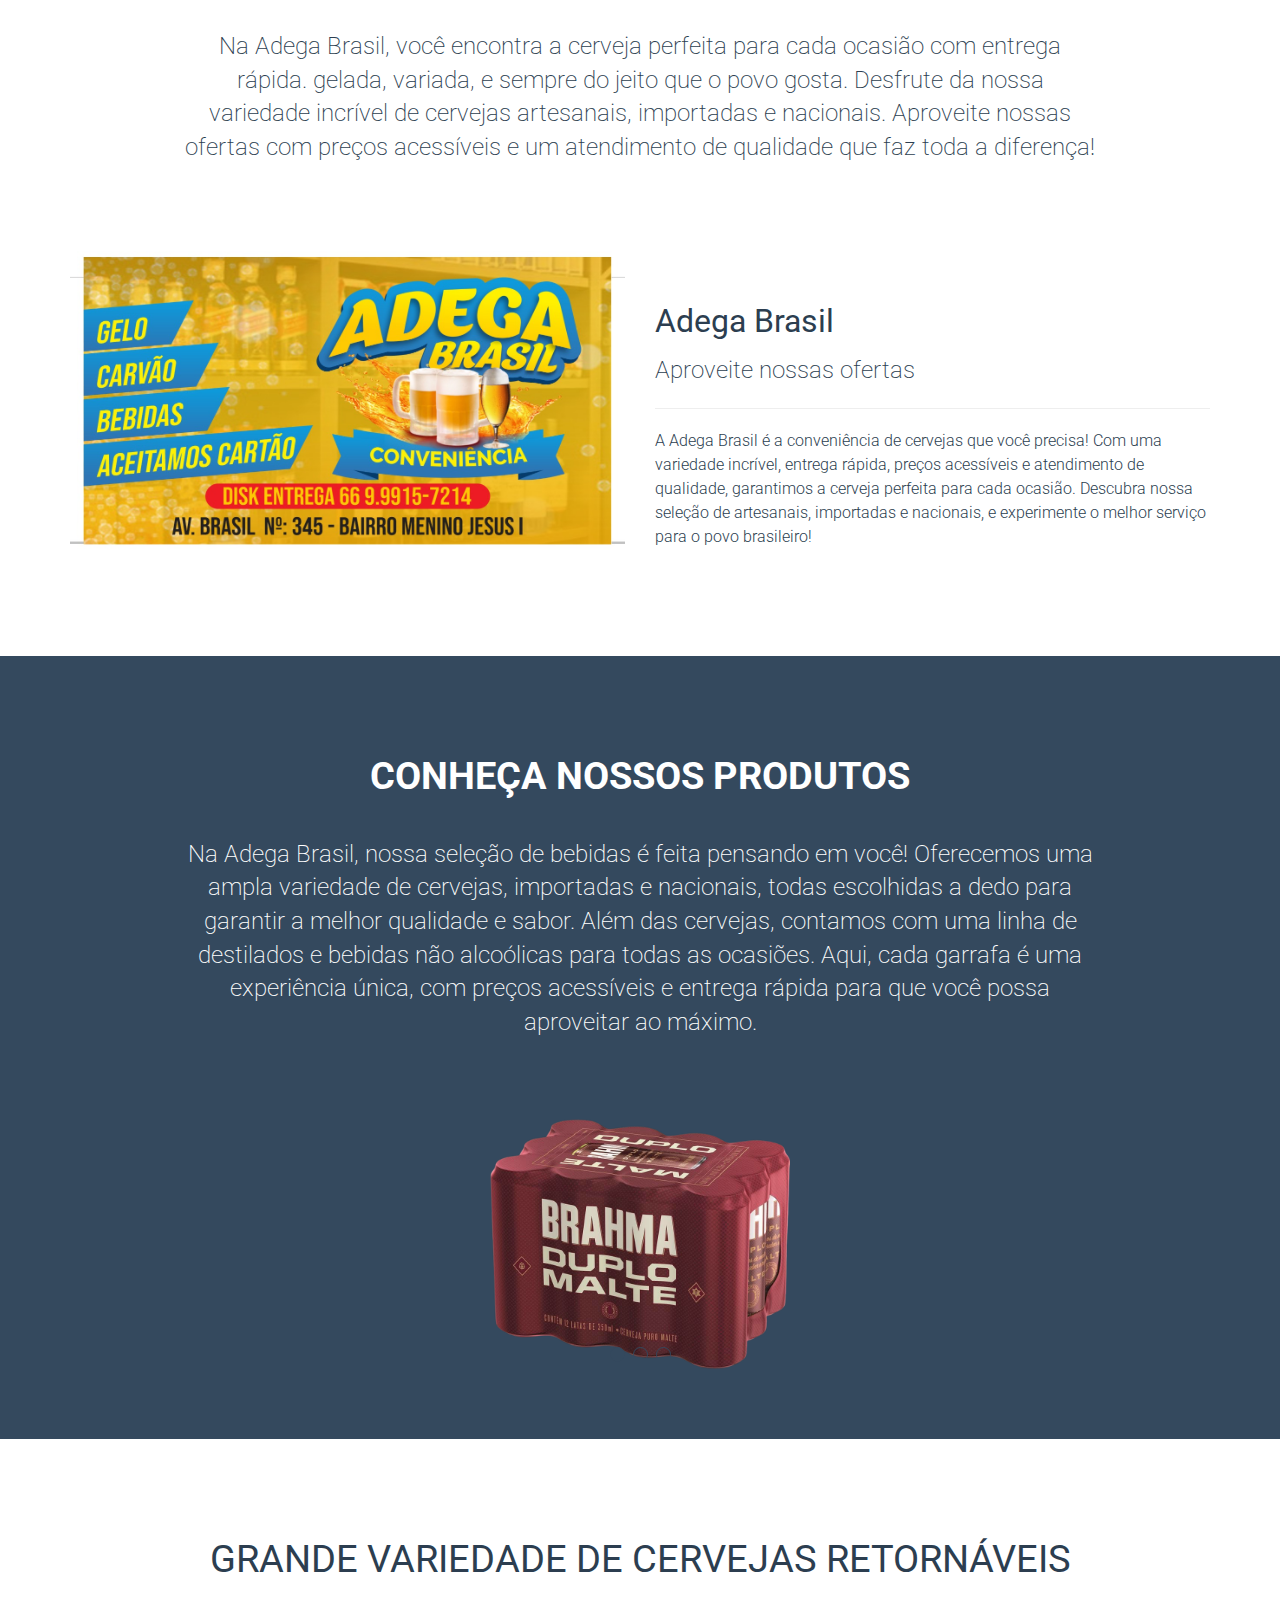
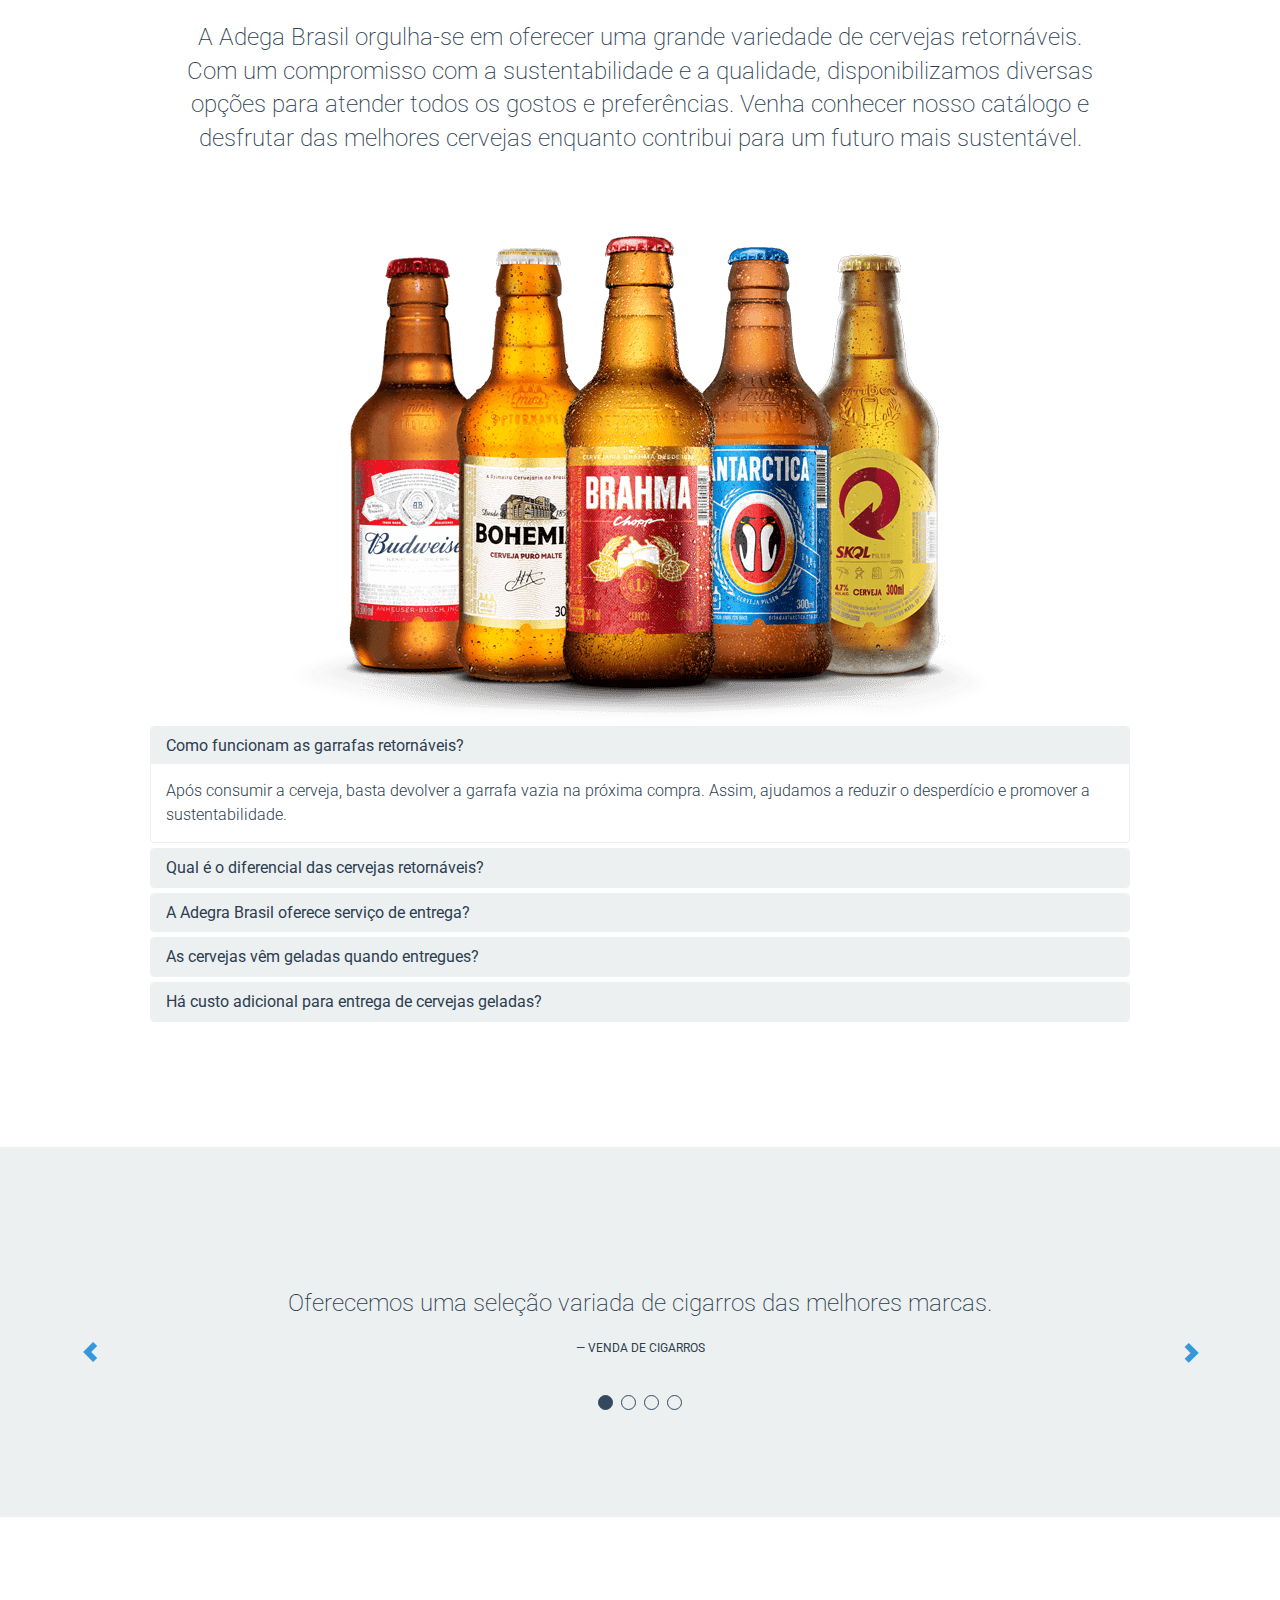
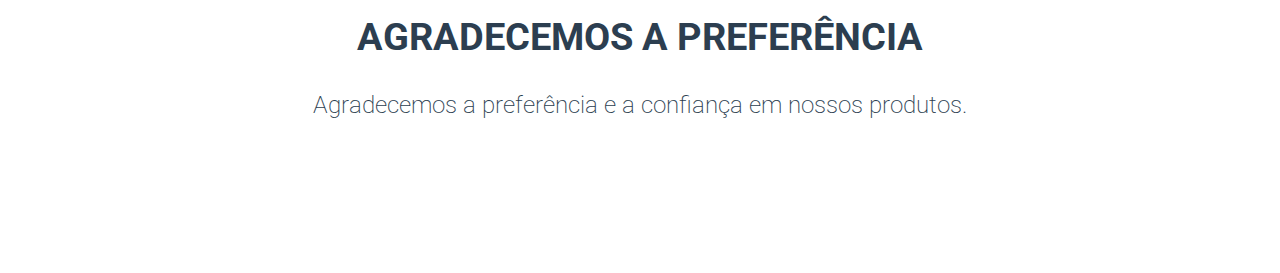
==== commit 6dc5cb9f: "Fix: ajustes no botão de whatsapp" ====
--- a/adega brasil/index.html
+++ b/adega brasil/index.html
@@ -416,7 +416,7 @@
 	<a class="whatsapp-icon pulsate-bck"
 		href="https://api.whatsapp.com/send?phone=5566999157214&amp;text=Olá Adega Brasil Conveniência, gostaria de fazer um pedido."
 		target="_blank" style="position: fixed;bottom: 0;right: 0;margin-right: 6rem;margin-bottom: 1.5rem;">
-		<img src="imagens/whatsapp-logo-png-0.png" style="height:3.5rem;">
+		<img src="imagens/whatsapp-logo-png-0.png" style="height:6.5rem;">
 	</a>
 
 
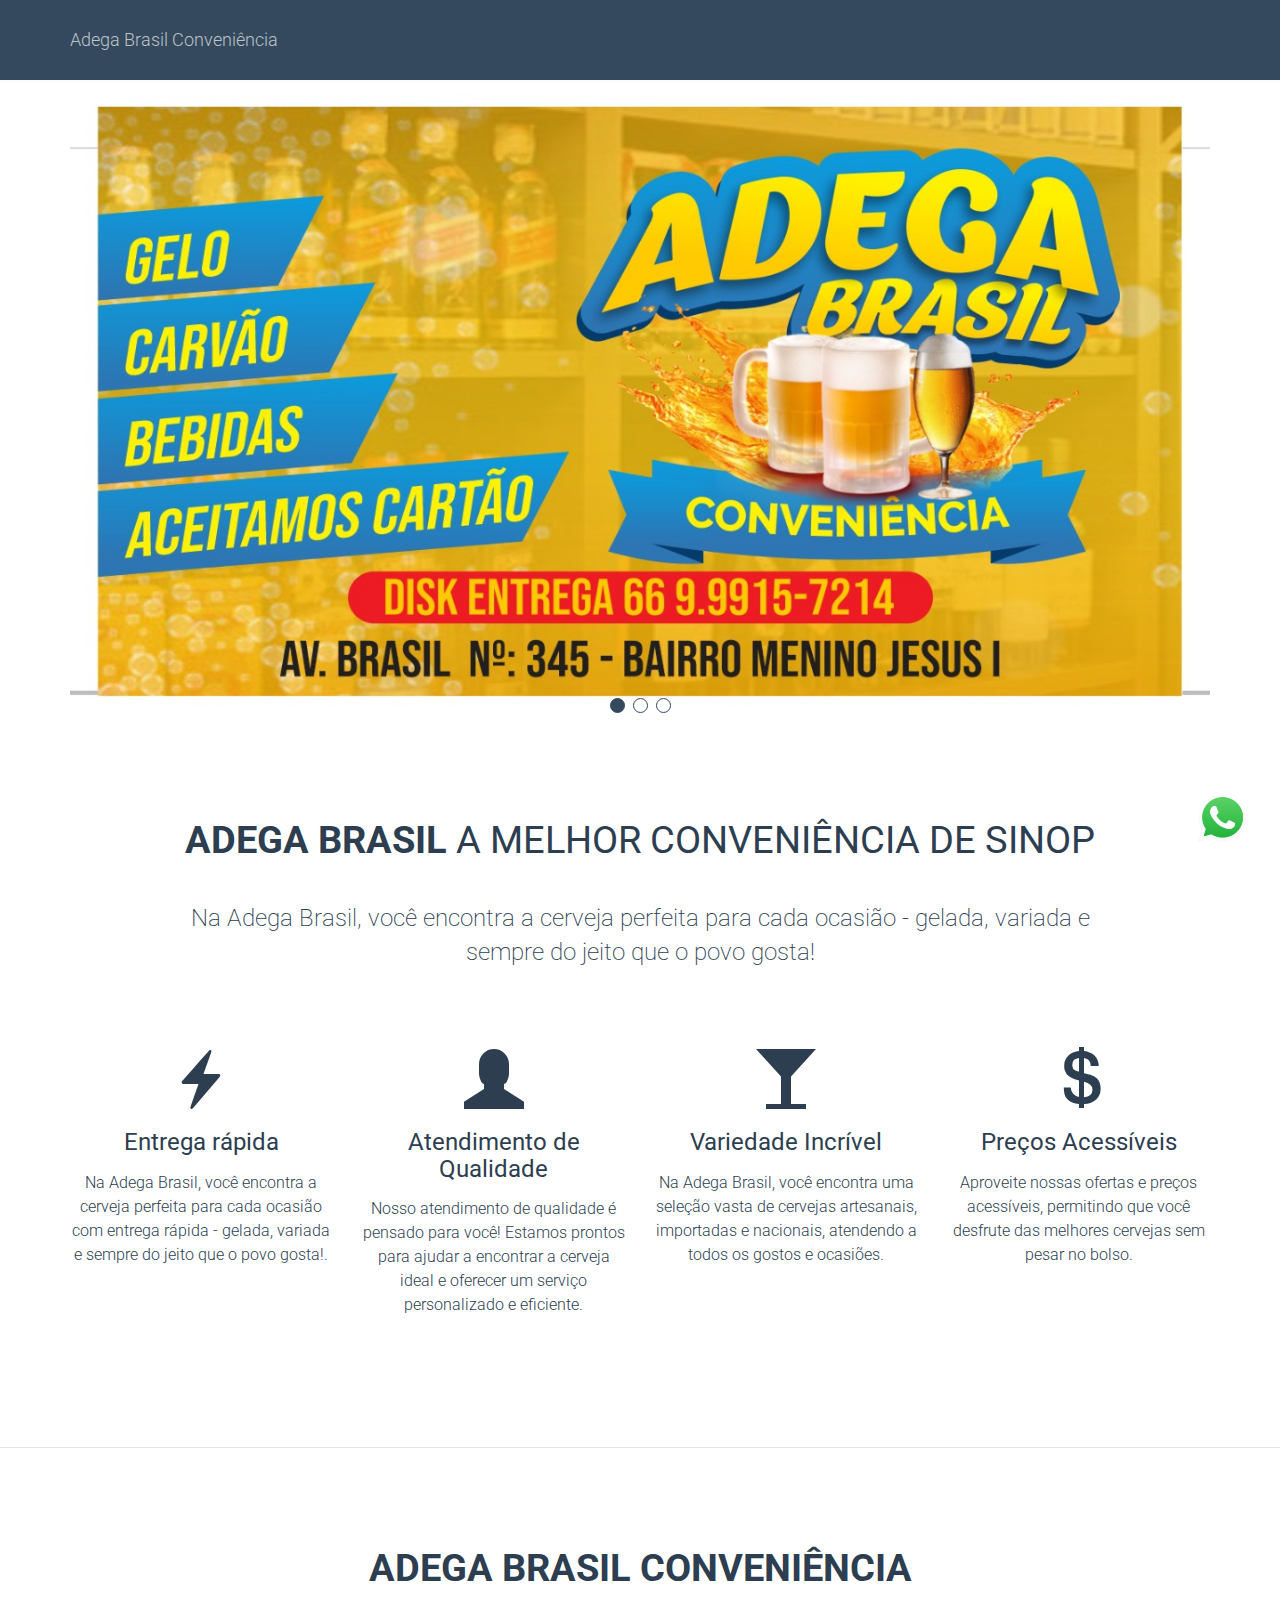
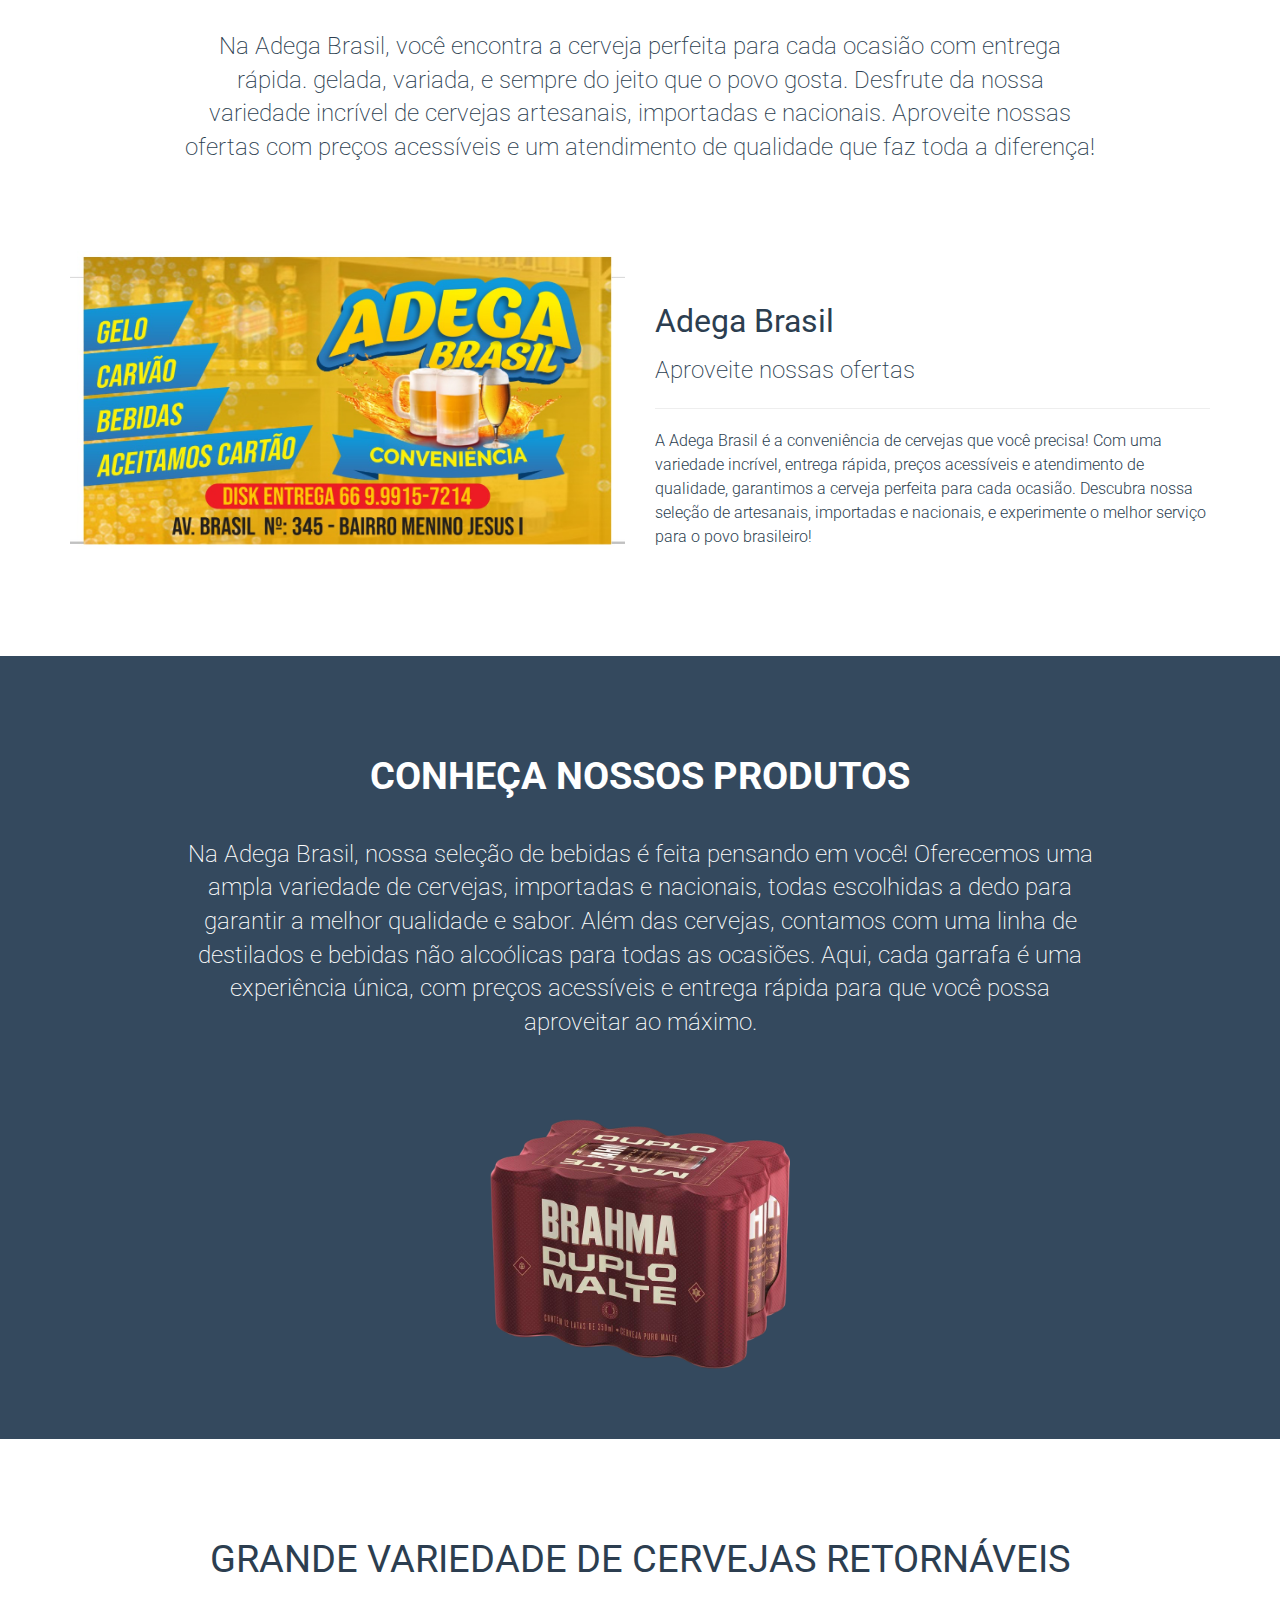
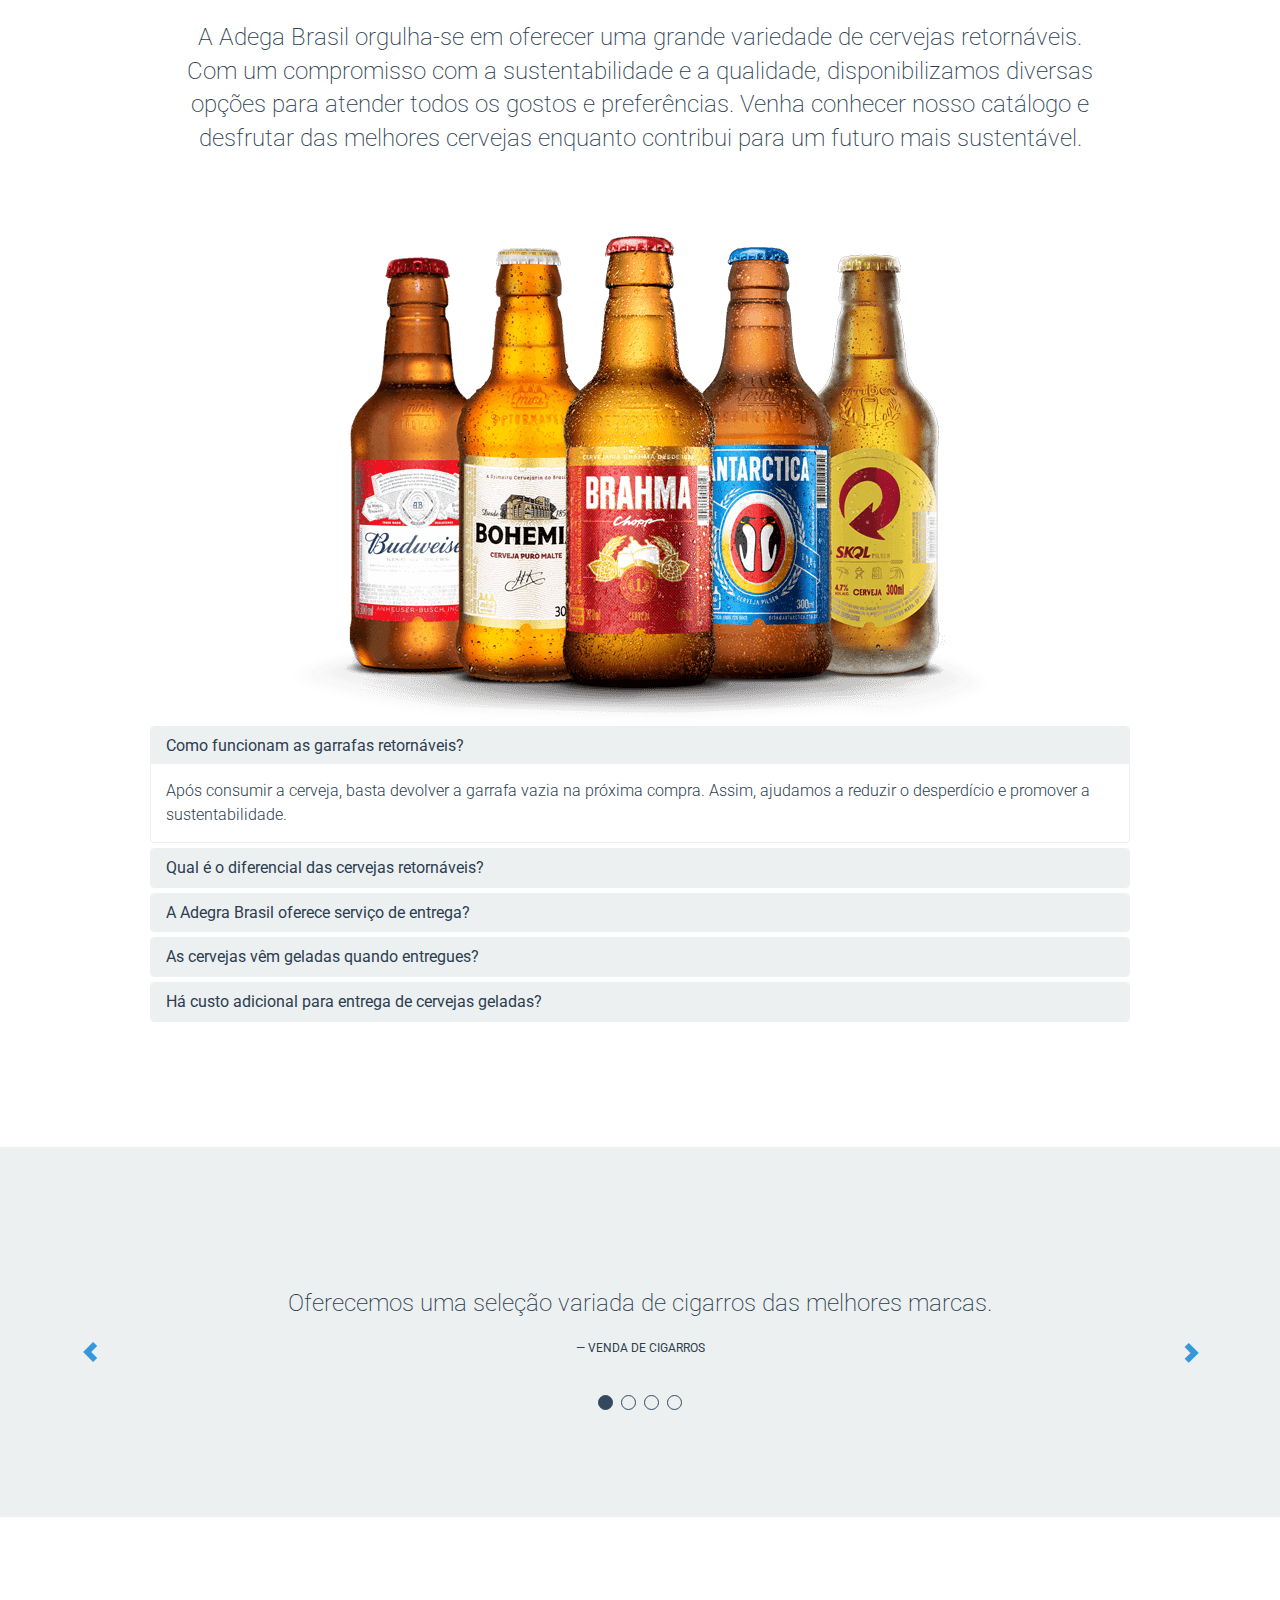
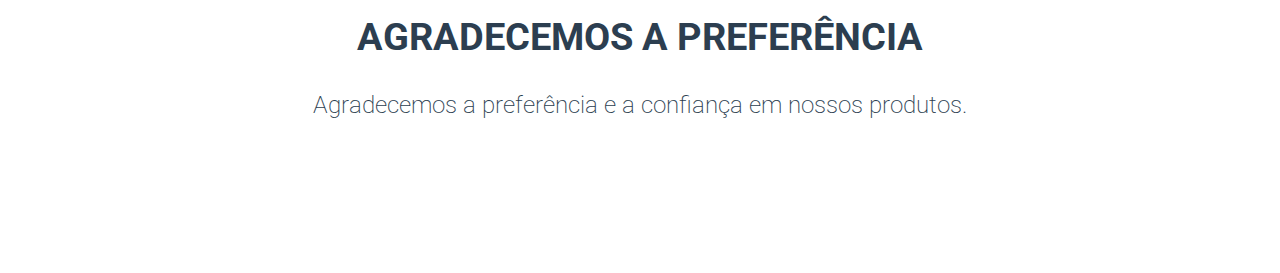
==== commit e93793fc: "Remove: Remoção dos indicadores do carousel" ====
--- a/adega brasil/index.html
+++ b/adega brasil/index.html
@@ -89,14 +89,14 @@
 			<div class="row">
 				<div class="col-md-12">
 					<!-- Title -->
-					<div class="overview animate" data-animate="flipInX">
+					<div class="overview animate" data-animate="fadeInLeft">
 						<h1><strong>Adega Brasil</strong> a melhor conveniência de sinop</h1>
 						<p class="lead">Na Adega Brasil, você encontra a cerveja perfeita para cada ocasião - gelada,
 							variada e sempre do jeito que o povo gosta!</p>
 					</div>
 				</div>
 				<div class="col-md-3 col-sm-6">
-					<div class="service-block animate" data-animate="fadeInRight">
+					<div class="service-block animate" data-animate="fadeInLeft">
 						<span class="glyphicon glyphicon glyphicon-flash"></span>
 						<h3>Entrega rápida</h3>
 						<p>Na Adega Brasil, você encontra a cerveja perfeita para cada ocasião com entrega rápida -
@@ -105,7 +105,7 @@
 					</div>
 				</div>
 				<div class="col-md-3 col-sm-6">
-					<div class="service-block animate" data-animate="flipInY">
+					<div class="service-block animate" data-animate="fadeInLeft">
 						<span class="glyphicon glyphicon glyphicon glyphicon-user"></span>
 						<h3>Atendimento de Qualidade</h3>
 						<p>Nosso atendimento de qualidade é pensado para você! Estamos prontos para ajudar a encontrar a
@@ -123,7 +123,7 @@
 					</div>
 				</div>
 				<div class="col-md-3 col-sm-6">
-					<div class="service-block animate" data-animate="flipInX">
+					<div class="service-block animate" data-animate="fadeInLeft">
 						<span class="glyphicon glyphicon glyphicon-usd"></span>
 						<h3>Preços Acessíveis</h3>
 						<p>Aproveite nossas ofertas e preços acessíveis, permitindo que você desfrute das melhores
@@ -144,7 +144,7 @@
 		<div class="container">
 			<div class="row">
 				<div class="col-md-12 sol-sm-12">
-					<div class="overview animate" data-animate="flipInX">
+					<div class="overview animate" data-animate="fadeInLeft">
 						<h1><strong>Adega Brasil Conveniência</strong></h1>
 						<p class="lead">Na Adega Brasil, você encontra a cerveja perfeita para cada ocasião com entrega
 							rápida. gelada, variada, e sempre do jeito que o povo gosta. Desfrute da nossa variedade
@@ -156,7 +156,7 @@
 						src="assets/images/prettyPhoto/adega/233630550_107125701673596_1025248460780945437_n.jpg"
 						alt="" /></div>
 				<div class="col-md-6 col-sm-12">
-					<div class="content-block animate" data-animate="fadeInRight" style="margin-top: 60px;">
+					<div class="content-block animate" data-animate="fadeInLeft" style="margin-top: 60px;">
 						<h2>Adega Brasil</h2>
 						<p class="lead">Aproveite nossas ofertas</p>
 						<hr />
@@ -191,11 +191,11 @@
 					<div id="my-pics" class="carousel slide" data-ride="carousel" style="width:300px;margin:auto;">
 
 						<!-- Indicators -->
-						<ol class="carousel-indicators">
+						<!-- <ol class="carousel-indicators">
 							<li data-target="#my-pics" data-slide-to="0" class="active"></li>
 							<li data-target="#my-pics" data-slide-to="1"></li>
 							<li data-target="#my-pics" data-slide-to="2"></li>
-						</ol>
+						</ol> -->
 
 						<!-- Content -->
 						<div class="carousel-inner" role="listbox">
